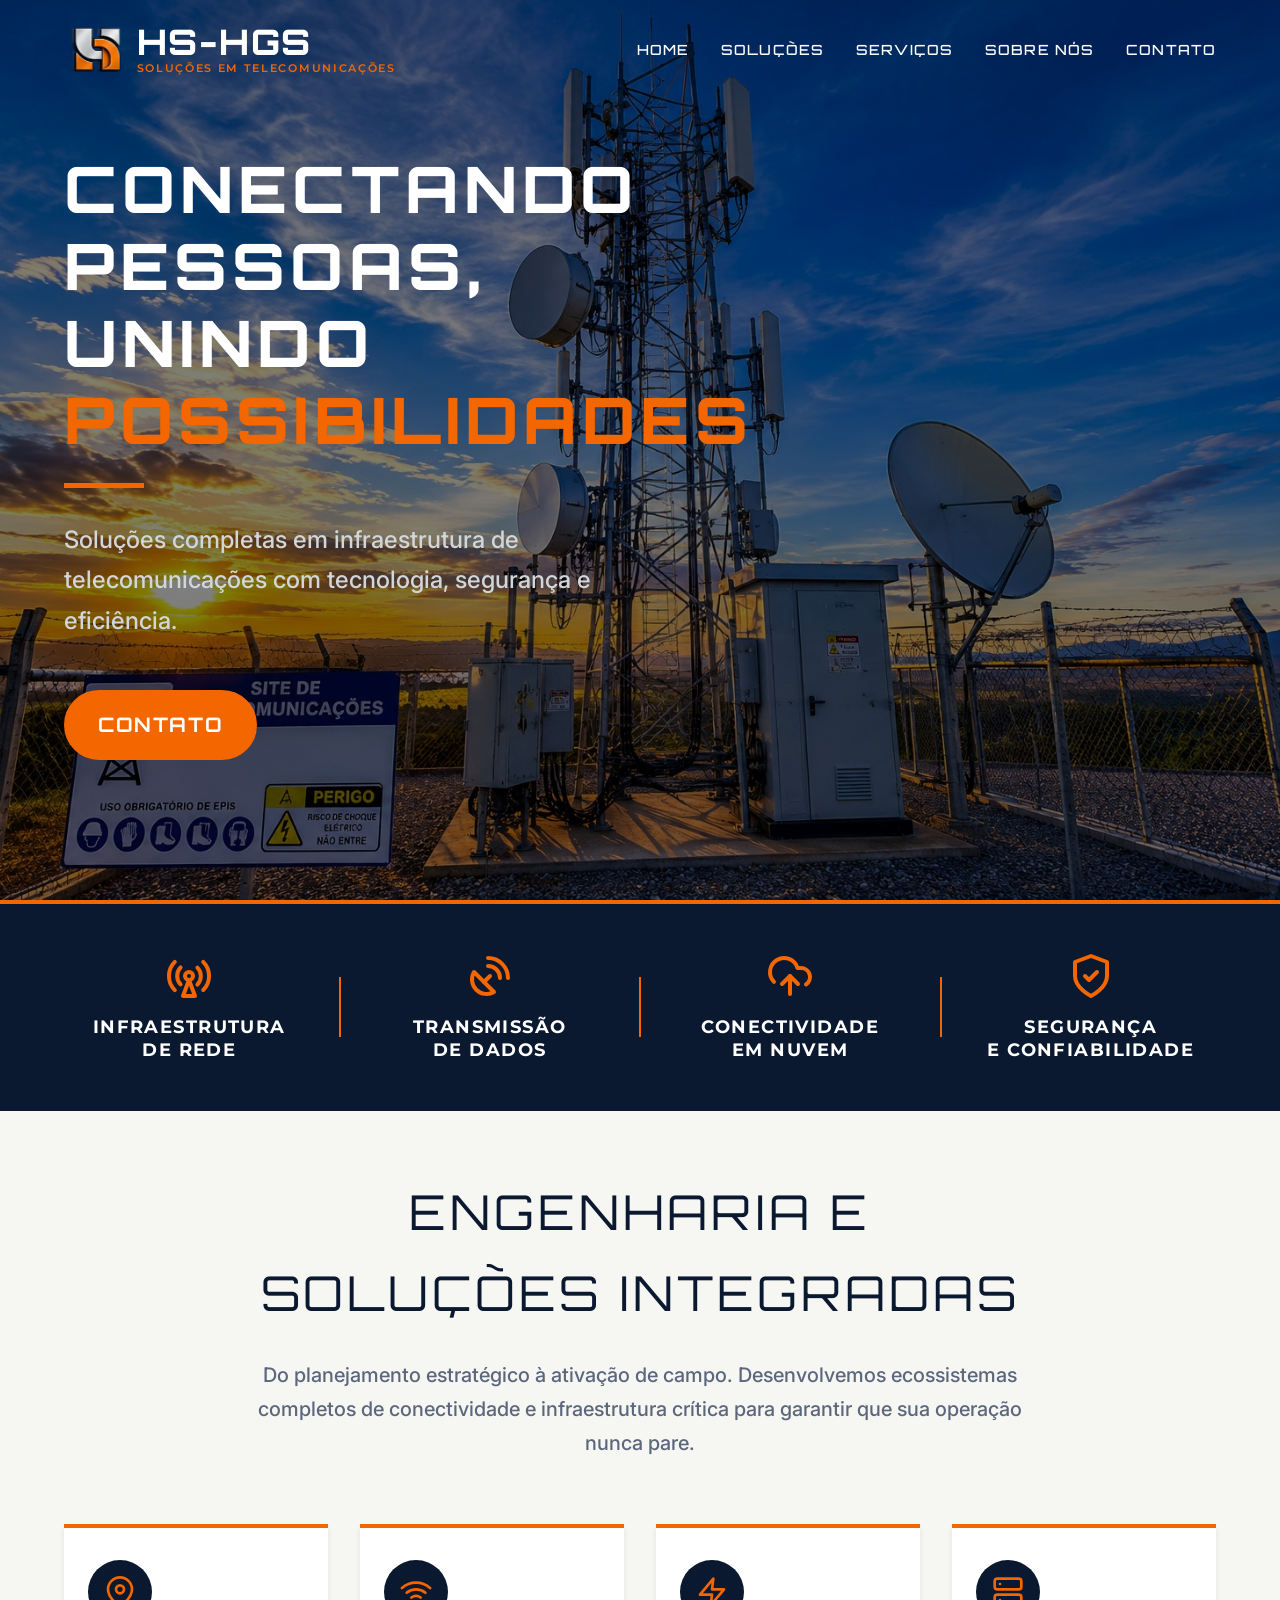
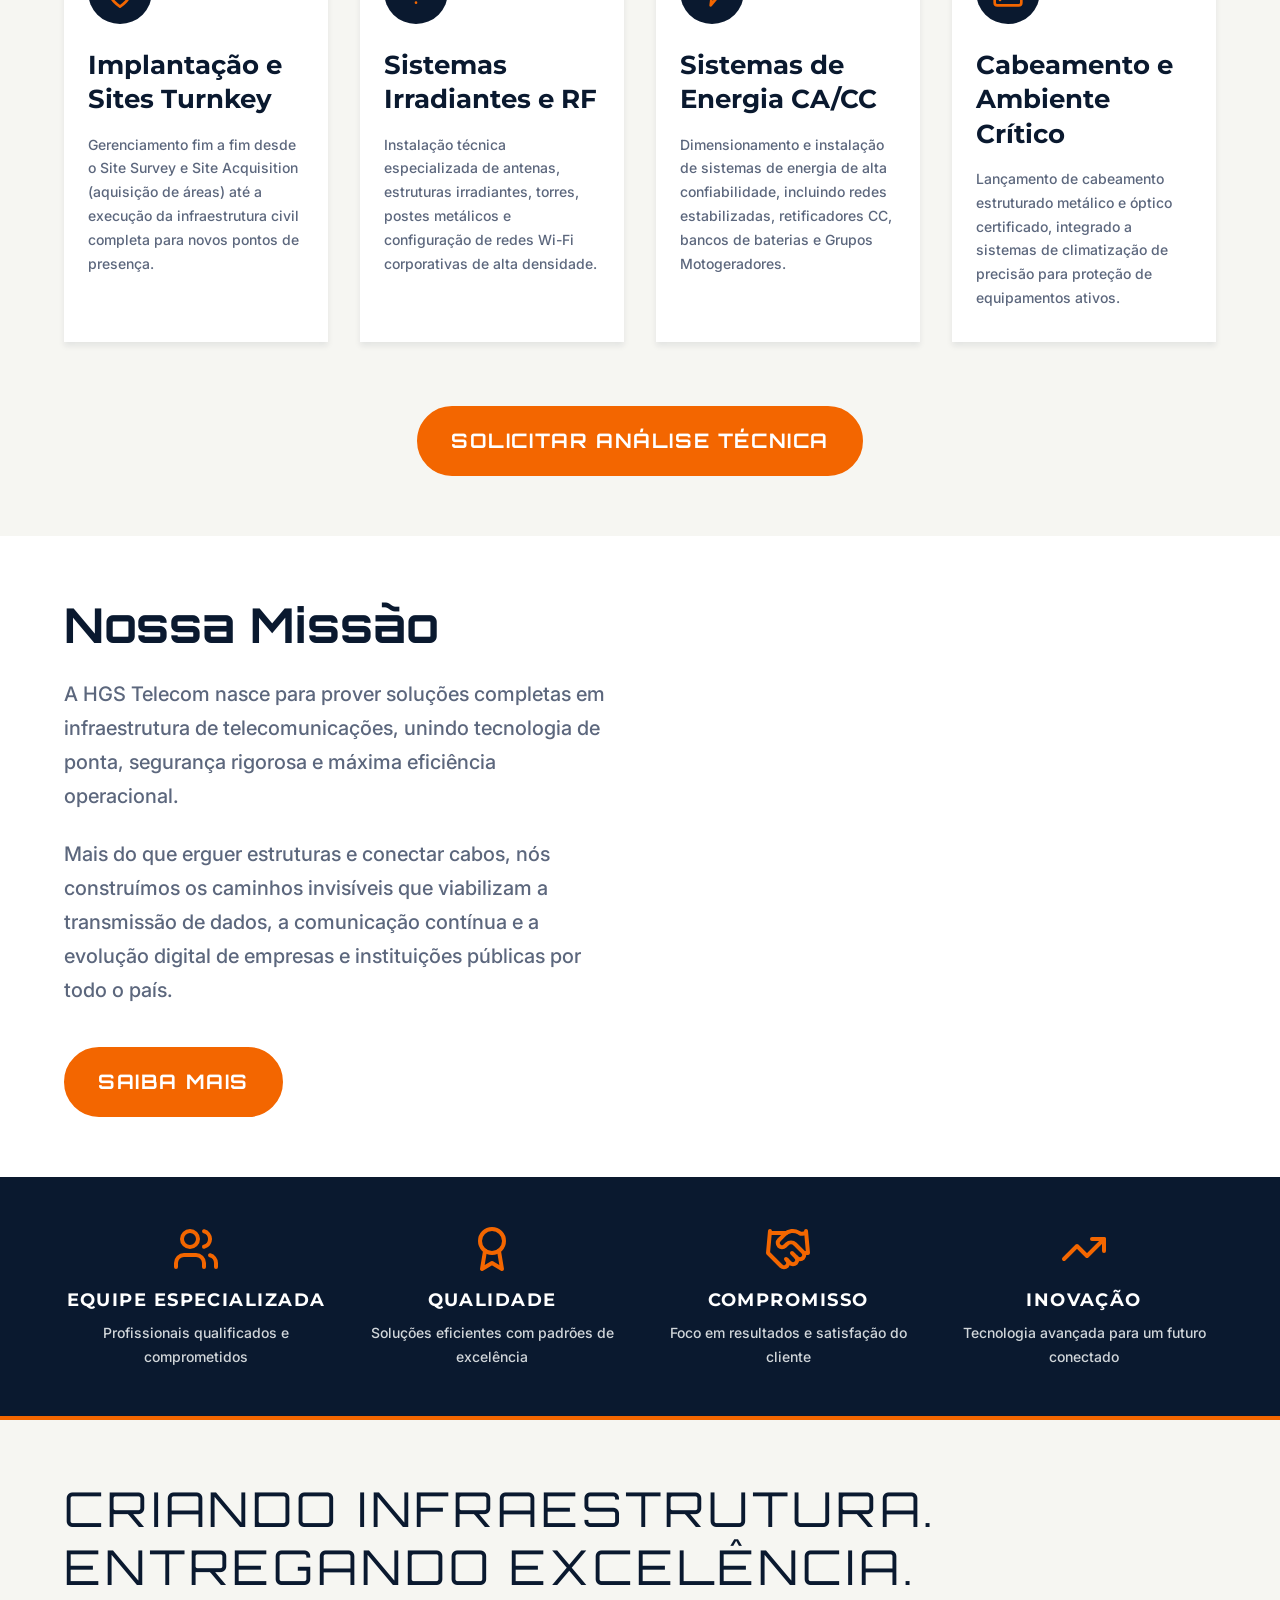
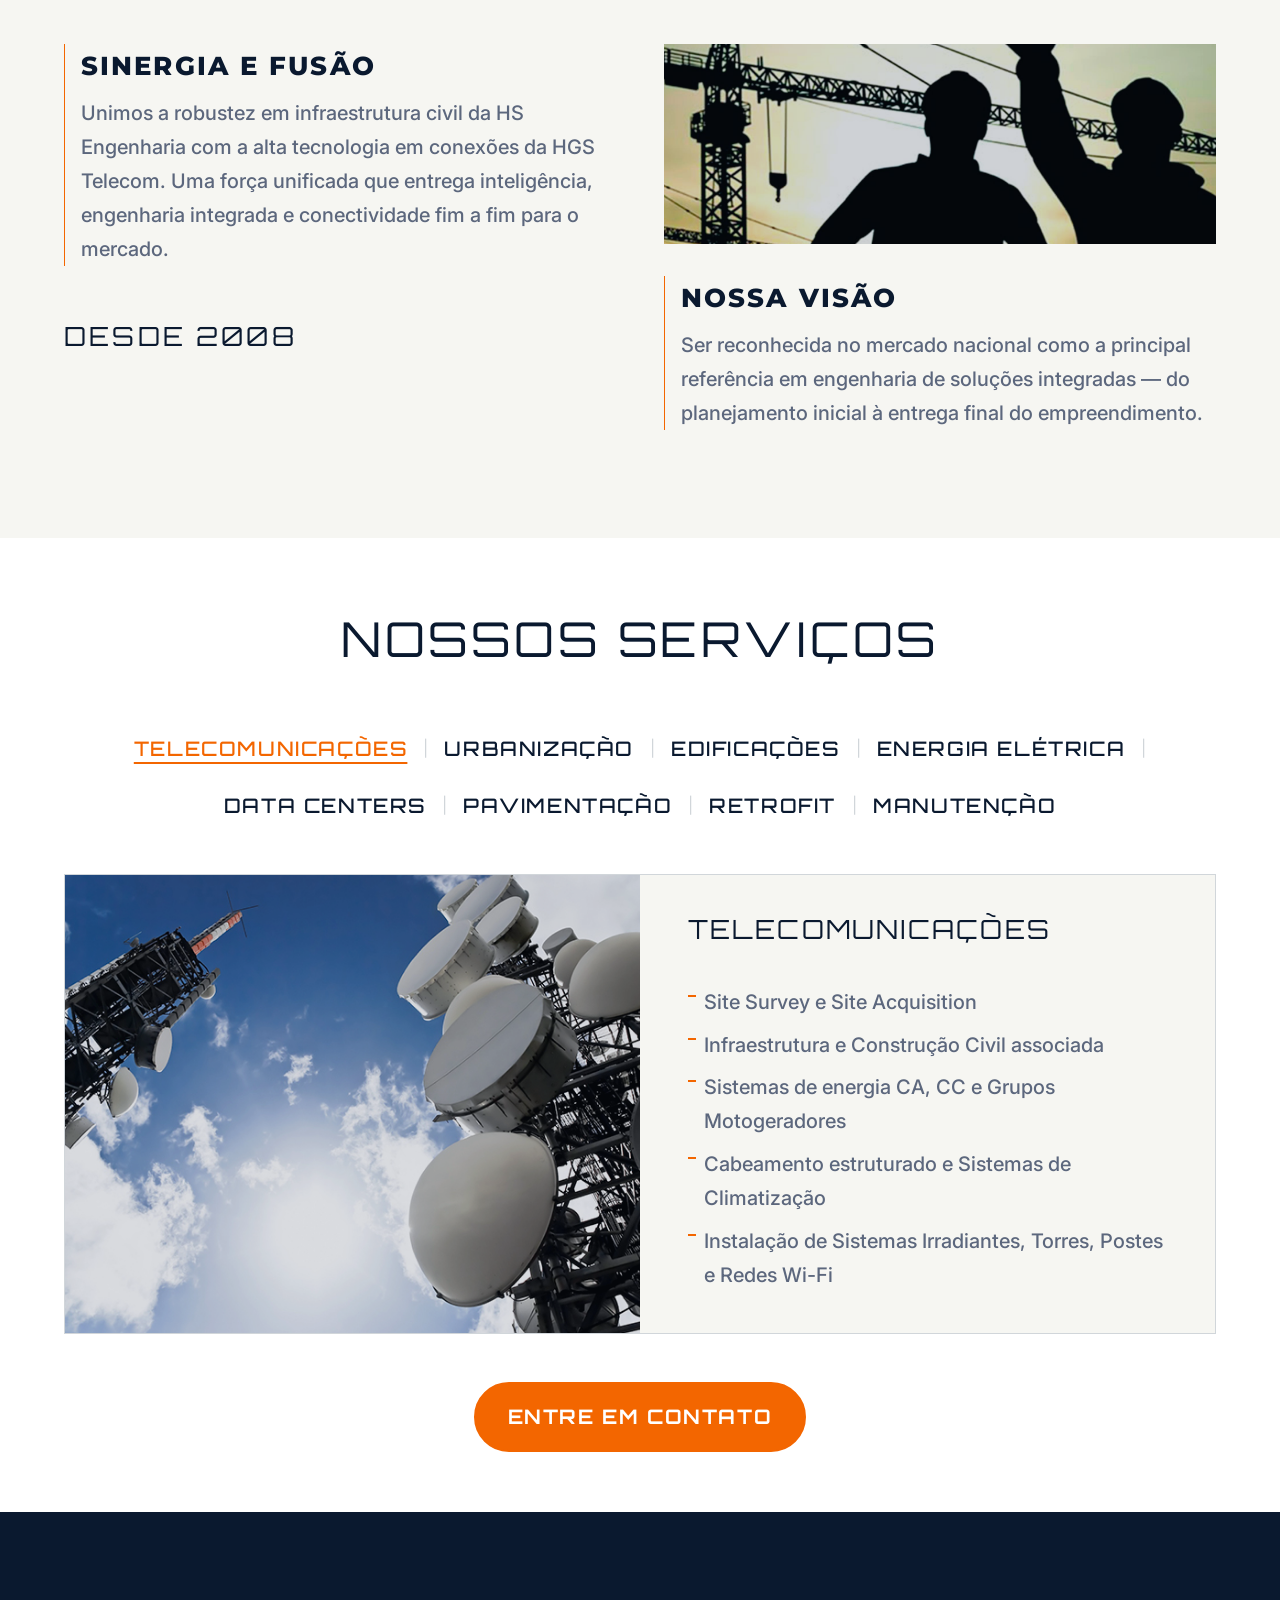
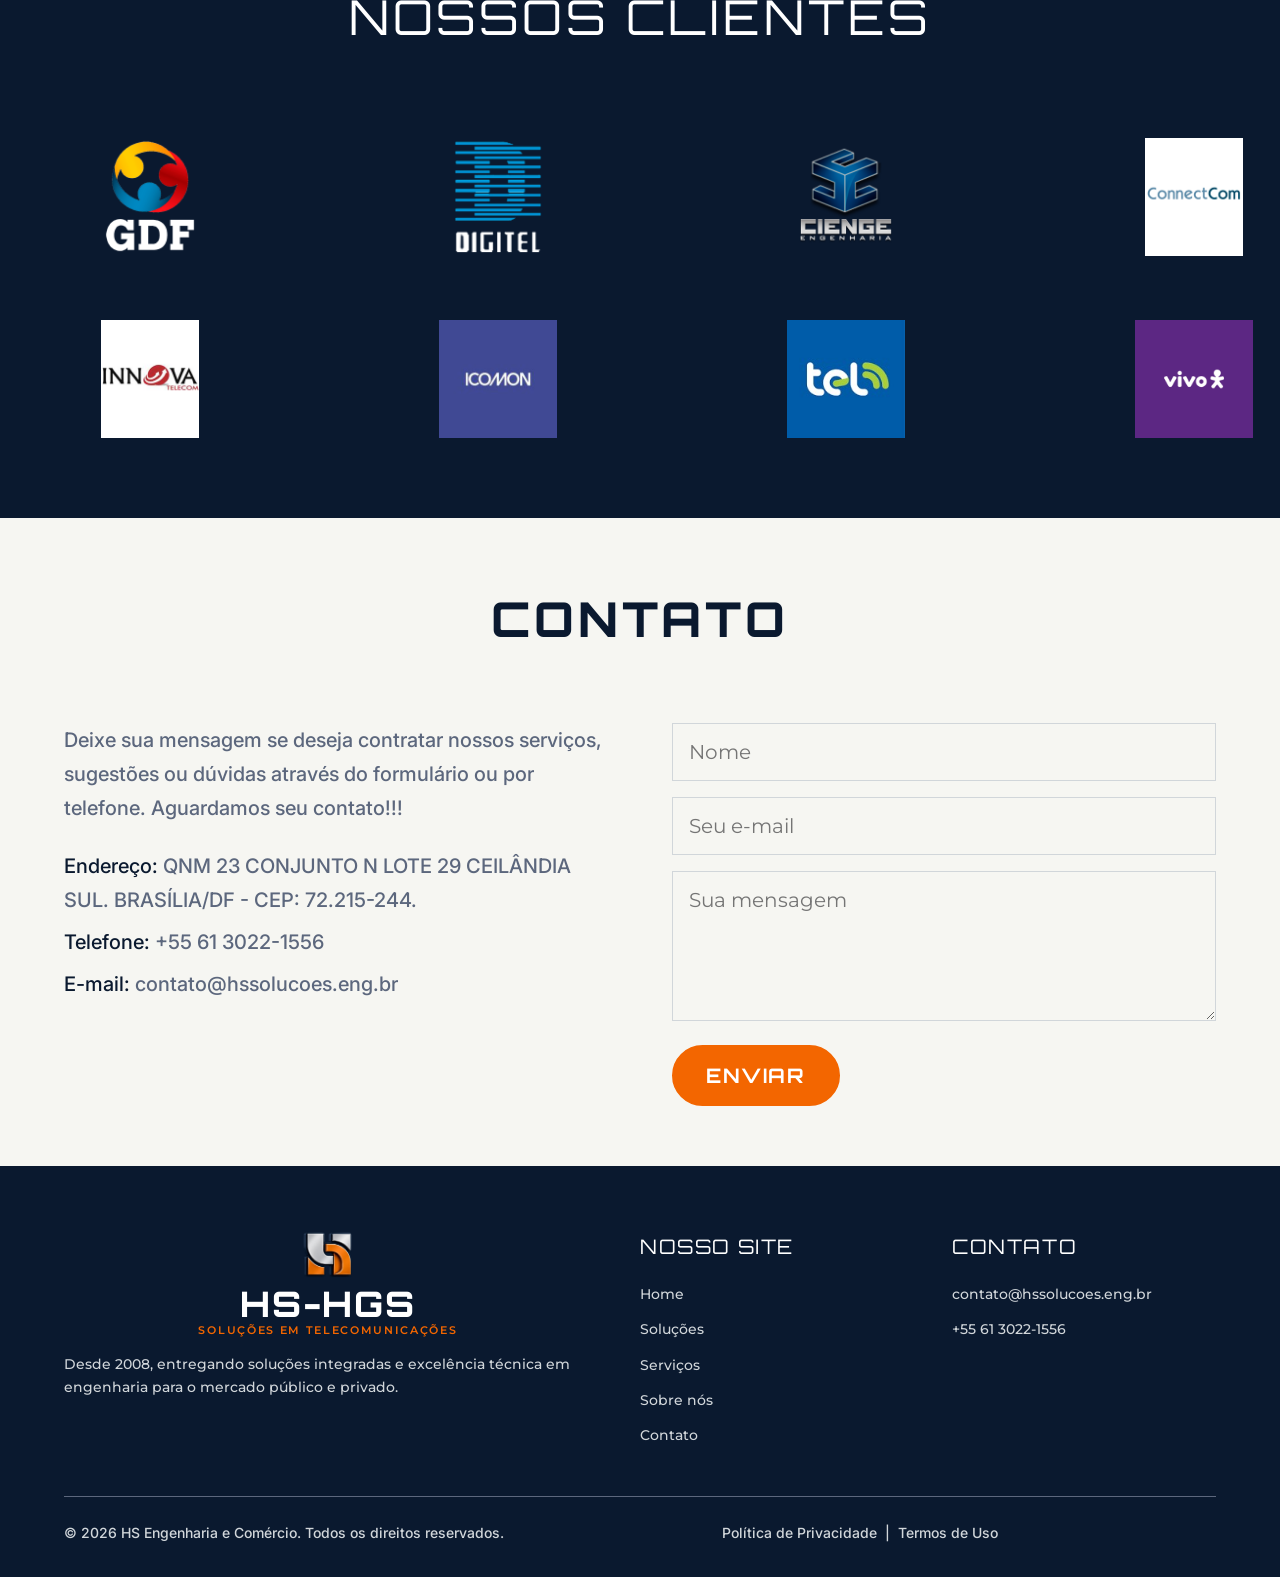
==== index.html @ e35e3016 "First commit" ====
<!DOCTYPE html>
<html lang="pt-BR">

<head>
    <meta charset="UTF-8">
    <meta name="viewport" content="width=device-width, initial-scale=1.0">
    <title>HS Engenharia & Comércio</title>
    <link rel="icon" href="src/assets/images/logo-HGS.png" type="image/png">

    <!-- Google Fonts: Montserrat -->
    <link rel="preconnect" href="https://fonts.googleapis.com">
    <link rel="preconnect" href="https://fonts.gstatic.com" crossorigin>
    <link
        href="https://fonts.googleapis.com/css2?family=Inter:wght@400;500;700&family=Montserrat:wght@300;400;500;700;800&family=Orbitron:wght@800&display=swap"
        rel="stylesheet">

    <!-- CSS Links -->
    <link rel="stylesheet" href="src/css/style.css">
    <link rel="stylesheet" href="src/css/mobile.css">
</head>

<body>

    <header id="main-header" class="header" aria-label="Global Navigation">
        <div class="container header__container">
            <a href="#home" class="header__brand-text" aria-label="Home Page">
                <img src="src/assets/images/logo-HGS.png" alt="HS-HGS Logo" class="header__logo-img">
                <div class="brand-text__container">
                    <span class="brand-text__title">HS-HGS</span>
                    <span class="brand-text__subtitle">Soluções em Telecomunicações</span>
                </div>
            </a>
            <nav class="header__nav" aria-label="Main Navigation Menu">
                <ul class="header__menu">
                    <li><a href="#home" class="header__link">Home</a></li>
                    <li><a href="#solutions" class="header__link">Soluções</a></li>
                    <li><a href="#services" class="header__link">Serviços</a></li>
                    <li><a href="#company" class="header__link">Sobre nós</a></li>
                    <li><a href="#contact" class="header__link">Contato</a></li>
                </ul>
            </nav>
        </div>
    </header>


    <section id="home" class="hero theme-dark" aria-labelledby="home-title-id">
        <!-- Main background image with overlay -->
        <div class="hero__image-container">
            <img src="src/assets/images/banner.jpeg" alt="Estrutura arquitetônica principal" class="hero__bg-image">
            <div class="hero__overlay"></div>
        </div>

        <!-- Content aligned to the bottom left -->
        <div class="container hero__content-container">
            <div class="hero__content js-reveal">
                <h1 id="home-title-id" class="hero__title">CONECTANDO PESSOAS,<br>UNINDO <span
                        class="highlight-orange">POSSIBILIDADES</span></h1>
                <hr class="hero__divider">
                <p class="hero__subtitle">Soluções completas em infraestrutura de telecomunicações com tecnologia,
                    segurança e eficiência.</p>
                <a href="#contact" class="btn btn--solid hero__cta">Contato</a>
            </div>
        </div>
    </section>

    <!-- Features Banner -->
    <section class="features-banner theme-dark">
        <div class="container features-banner__container js-reveal">
            <div class="features-banner__item">
                <div class="features-banner__icon">
                    <svg xmlns="http://www.w3.org/2000/svg" width="24" height="24" viewBox="0 0 24 24" fill="none"
                        stroke="currentColor" stroke-width="2" stroke-linecap="round" stroke-linejoin="round">
                        <path d="M4.9 19.1C1 15.2 1 8.8 4.9 4.9" />
                        <path d="M7.8 16.2c-2.3-2.3-2.3-6.1 0-8.5" />
                        <circle cx="12" cy="12" r="2" />
                        <path d="M16.2 7.8c2.3 2.3 2.3 6.1 0 8.5" />
                        <path d="M19.1 4.9C23 8.8 23 15.1 19.1 19" />
                        <path d="m12 14-3 8h6l-3-8Z" />
                    </svg>
                </div>
                <h3>INFRAESTRUTURA<br>DE REDE</h3>
            </div>

            <div class="features-banner__divider"></div>

            <div class="features-banner__item">
                <div class="features-banner__icon">
                    <svg xmlns="http://www.w3.org/2000/svg" width="24" height="24" viewBox="0 0 24 24" fill="none"
                        stroke="currentColor" stroke-width="2" stroke-linecap="round" stroke-linejoin="round">
                        <path d="M4 10a7.31 7.31 0 0 0 10 10Z" />
                        <path d="m9 15 3-3" />
                        <path d="M17 13a6 6 0 0 0-6-6" />
                        <path d="M21 13A10 10 0 0 0 11 3" />
                    </svg>
                </div>
                <h3>TRANSMISSÃO<br>DE DADOS</h3>
            </div>

            <div class="features-banner__divider"></div>

            <div class="features-banner__item">
                <div class="features-banner__icon">
                    <svg xmlns="http://www.w3.org/2000/svg" width="24" height="24" viewBox="0 0 24 24" fill="none"
                        stroke="currentColor" stroke-width="2" stroke-linecap="round" stroke-linejoin="round">
                        <path d="M4 14.899A7 7 0 1 1 15.71 8h1.79a4.5 4.5 0 0 1 2.5 8.242" />
                        <path d="M12 12v9" />
                        <path d="m16 16-4-4-4 4" />
                    </svg>
                </div>
                <h3>CONECTIVIDADE<br>EM NUVEM</h3>
            </div>

            <div class="features-banner__divider"></div>

            <div class="features-banner__item">
                <div class="features-banner__icon">
                    <svg xmlns="http://www.w3.org/2000/svg" width="24" height="24" viewBox="0 0 24 24" fill="none"
                        stroke="currentColor" stroke-width="2" stroke-linecap="round" stroke-linejoin="round">
                        <path d="M12 22s8-4 8-10V5l-8-3-8 3v7c0 6 8 10 8 10z" />
                        <path d="m9 12 2 2 4-4" />
                    </svg>
                </div>
                <h3>SEGURANÇA<br>E CONFIABILIDADE</h3>
            </div>
        </div>
    </section>

    <!-- Solutions Section -->
    <section id="solutions" class="solutions theme-light" aria-labelledby="solutions-main-title">
        <div class="container solutions__container">

            <!-- Section Header -->
            <header class="solutions__header js-reveal">
                <h2 id="solutions-main-title" class="solutions__main-title">Engenharia e Soluções Integradas</h2>
                <p class="solutions__lead">
                    Do planejamento estratégico à ativação de campo. Desenvolvemos ecossistemas completos de
                    conectividade e infraestrutura crítica para garantir que sua operação nunca pare.
                </p>
            </header>

            <!-- Solutions Grid -->
            <div class="solutions__grid js-reveal" style="--reveal-delay: 100ms;">

                <article class="solution-item" aria-labelledby="solution-turnkey">
                    <div class="solution-item__icon-wrapper" aria-hidden="true">
                        <!-- Map Pin Icon -->
                        <svg xmlns="http://www.w3.org/2000/svg" width="24" height="24" viewBox="0 0 24 24" fill="none"
                            stroke="currentColor" stroke-width="2" stroke-linecap="round" stroke-linejoin="round">
                            <path d="M21 10c0 7-9 13-9 13s-9-6-9-13a9 9 0 0 1 18 0z"></path>
                            <circle cx="12" cy="10" r="3"></circle>
                        </svg>
                    </div>
                    <h3 id="solution-turnkey" class="solution-item__title">Implantação e Sites Turnkey</h3>
                    <p class="solution-item__description">
                        Gerenciamento fim a fim desde o Site Survey e Site Acquisition (aquisição de áreas) até a
                        execução da infraestrutura civil completa para novos pontos de presença.
                    </p>
                </article>

                <article class="solution-item" aria-labelledby="solution-rf">
                    <div class="solution-item__icon-wrapper" aria-hidden="true">
                        <!-- Wifi Icon -->
                        <svg xmlns="http://www.w3.org/2000/svg" width="24" height="24" viewBox="0 0 24 24" fill="none"
                            stroke="currentColor" stroke-width="2" stroke-linecap="round" stroke-linejoin="round">
                            <path d="M5 12.55a11 11 0 0 1 14.08 0"></path>
                            <path d="M1.42 9a16 16 0 0 1 21.16 0"></path>
                            <path d="M8.53 16.11a6 6 0 0 1 6.95 0"></path>
                            <line x1="12" y1="20" x2="12.01" y2="20"></line>
                        </svg>
                    </div>
                    <h3 id="solution-rf" class="solution-item__title">Sistemas Irradiantes e RF</h3>
                    <p class="solution-item__description">
                        Instalação técnica especializada de antenas, estruturas irradiantes, torres, postes metálicos e
                        configuração de redes Wi-Fi corporativas de alta densidade.
                    </p>
                </article>

                <article class="solution-item" aria-labelledby="solution-energy">
                    <div class="solution-item__icon-wrapper" aria-hidden="true">
                        <!-- Zap/Energy Icon -->
                        <svg xmlns="http://www.w3.org/2000/svg" width="24" height="24" viewBox="0 0 24 24" fill="none"
                            stroke="currentColor" stroke-width="2" stroke-linecap="round" stroke-linejoin="round">
                            <polygon points="13 2 3 14 12 14 11 22 21 10 12 10 13 2"></polygon>
                        </svg>
                    </div>
                    <h3 id="solution-energy" class="solution-item__title">Sistemas de Energia CA/CC</h3>
                    <p class="solution-item__description">
                        Dimensionamento e instalação de sistemas de energia de alta confiabilidade, incluindo redes
                        estabilizadas, retificadores CC, bancos de baterias e Grupos Motogeradores.
                    </p>
                </article>

                <article class="solution-item" aria-labelledby="solution-structured">
                    <div class="solution-item__icon-wrapper" aria-hidden="true">
                        <!-- Server Icon -->
                        <svg xmlns="http://www.w3.org/2000/svg" width="24" height="24" viewBox="0 0 24 24" fill="none"
                            stroke="currentColor" stroke-width="2" stroke-linecap="round" stroke-linejoin="round">
                            <rect x="2" y="2" width="20" height="8" rx="2" ry="2"></rect>
                            <rect x="2" y="14" width="20" height="8" rx="2" ry="2"></rect>
                            <line x1="6" y1="6" x2="6.01" y2="6"></line>
                            <line x1="6" y1="18" x2="6.01" y2="18"></line>
                        </svg>
                    </div>
                    <h3 id="solution-structured" class="solution-item__title">Cabeamento e Ambiente Crítico</h3>
                    <p class="solution-item__description">
                        Lançamento de cabeamento estruturado metálico e óptico certificado, integrado a sistemas de
                        climatização de precisão para proteção de equipamentos ativos.
                    </p>
                </article>

            </div>

            <div class="solutions__actions js-reveal" style="--reveal-delay: 200ms;">
                <a href="#contact" class="btn btn--solid">Solicitar Análise Técnica</a>
            </div>

        </div>
    </section>

    <!-- Institutional Presentation -->
    <section id="presentation-telecom" class="presentation theme-light" aria-labelledby="presentation-title">
        <div class="container">

            <div class="presentation__layout-grid js-reveal">

                <!-- Content / Text Block -->
                <div class="presentation__content">
                    <h2 id="presentation-title" class="presentation__title">
                        Nossa Missão
                    </h2>

                    <p class="presentation__text">
                        A HGS Telecom nasce para prover soluções completas em infraestrutura de telecomunicações, unindo
                        tecnologia de ponta, segurança rigorosa e máxima eficiência operacional.
                    </p>

                    <p class="presentation__text">
                        Mais do que erguer estruturas e conectar cabos, nós construímos os caminhos invisíveis que
                        viabilizam a transmissão de dados, a comunicação contínua e a evolução digital de empresas e
                        instituições públicas por todo o país.
                    </p>

                    <div class="presentation__actions">
                        <a href="#contact" class="btn btn--solid">Saiba Mais</a>
                    </div>
                </div>

                <!-- Structural Image Block -->
                <div class="presentation__media-wrapper">
                    <video class="presentation__video" src="src/assets/videos/time-lapse-loop.mp4" autoplay loop muted playsinline></video>
                </div>

            </div>

        </div>
    </section>

    <!-- Company Values Banner -->
    <section class="values-banner theme-dark">
        <div class="container js-reveal">
            <div id="values" class="company__values">
                
                <!-- Specialized Team -->
                <div class="company-value-item">
                    <div class="company-value-item__icon-wrapper">
                        <svg xmlns="http://www.w3.org/2000/svg" width="32" height="32" viewBox="0 0 24 24" fill="none"
                            stroke="currentColor" stroke-width="2" stroke-linecap="round" stroke-linejoin="round">
                            <path d="M16 21v-2a4 4 0 0 0-4-4H6a4 4 0 0 0-4 4v2"></path>
                            <circle cx="9" cy="7" r="4"></circle>
                            <path d="M22 21v-2a4 4 0 0 0-3-3.87"></path>
                            <path d="M16 3.13a4 4 0 0 1 0 7.75"></path>
                        </svg>
                    </div>
                    <h3 class="company-value-item__title">EQUIPE ESPECIALIZADA</h3>
                    <p class="company-value-item__text">Profissionais qualificados e comprometidos</p>
                </div>

                <!-- Quality -->
                <div class="company-value-item">
                    <div class="company-value-item__icon-wrapper">
                        <svg xmlns="http://www.w3.org/2000/svg" width="32" height="32" viewBox="0 0 24 24" fill="none"
                            stroke="currentColor" stroke-width="2" stroke-linecap="round" stroke-linejoin="round">
                            <circle cx="12" cy="8" r="6"></circle>
                            <path d="M15.477 12.89 17 22l-5-3-5 3 1.523-9.11"></path>
                        </svg>
                    </div>
                    <h3 class="company-value-item__title">QUALIDADE</h3>
                    <p class="company-value-item__text">Soluções eficientes com padrões de excelência</p>
                </div>

                <!-- Commitment -->
                <div class="company-value-item">
                    <div class="company-value-item__icon-wrapper">
                        <svg xmlns="http://www.w3.org/2000/svg" width="32" height="32" viewBox="0 0 24 24" fill="none"
                            stroke="currentColor" stroke-width="2" stroke-linecap="round" stroke-linejoin="round">
                            <path d="m11 17 2 2a1 1 0 1 0 3-3"></path>
                            <path
                                d="m14 14 2.5 2.5a1 1 0 1 0 3-3l-3.88-3.88a3 3 0 0 0-4.24 0l-.88.88a1 1 0 1 1-3-3l2.81-2.81a5.79 5.79 0 0 1 7.06-.87l.47.28a2 2 0 0 0 1.42.25L21 4">
                            </path>
                            <path d="m21 3 1 11h-2"></path>
                            <path d="M3 3 2 14l6.5 6.5a1 1 0 1 0 3-3"></path>
                            <path d="M3 4h8"></path>
                        </svg>
                    </div>
                    <h3 class="company-value-item__title">COMPROMISSO</h3>
                    <p class="company-value-item__text">Foco em resultados e satisfação do cliente</p>
                </div>

                <!-- Innovation -->
                <div class="company-value-item">
                    <div class="company-value-item__icon-wrapper">
                        <svg xmlns="http://www.w3.org/2000/svg" width="32" height="32" viewBox="0 0 24 24" fill="none"
                            stroke="currentColor" stroke-width="2" stroke-linecap="round" stroke-linejoin="round">
                            <polyline points="22 7 13.5 15.5 8.5 10.5 2 17"></polyline>
                            <polyline points="16 7 22 7 22 13"></polyline>
                        </svg>
                    </div>
                    <h3 class="company-value-item__title">INOVAÇÃO</h3>
                    <p class="company-value-item__text">Tecnologia avançada para um futuro conectado</p>
                </div>

            </div>
        </div>
    </section>

    <!-- Section 2: Company -->
    <section id="company" class="company theme-light" aria-labelledby="company-title-id">
        <div class="container company__container">

            <!-- Impact Title -->
            <header class="company__header js-reveal">
                <h2 id="company-title-id" class="company__title">
                    Criando Infraestrutura.<br>
                    Entregando Excelência.
                </h2>
            </header>

            <!-- Editorial 2-Column Grid -->
            <div class="company__grid">

                <!-- Left Column -->
                <div class="company__col company__col--left js-reveal" style="--reveal-delay: 100ms;">
                    <div class="company__block company__block--bordered">
                        <h3 class="company__subtitle">Sinergia e Fusão</h3>
                        <p class="company__text">
                            Unimos a robustez em infraestrutura civil da HS Engenharia com a alta tecnologia em conexões
                            da HGS Telecom. Uma força unificada que entrega inteligência, engenharia integrada e
                            conectividade fim a fim para o mercado.
                        </p>
                    </div>

                    <div class="company__foundation">
                        <span class="company__foundation-text">Desde 2008</span>
                    </div>
                </div>

                <!-- Right Column -->
                <div class="company__col company__col--right js-reveal" style="--reveal-delay: 200ms;">
                    <div class="company__image-container">
                        <img src="src/assets/images/banner.jpg" alt="Equipe de engenharia em campo"
                            class="company__image">
                        <div class="company__overlay"></div>
                    </div>

                    <div class="company__block company__block--bordered">
                        <h3 class="company__subtitle">Nossa Visão</h3>
                        <p class="company__text">
                            Ser reconhecida no mercado nacional como a principal referência em engenharia de soluções
                            integradas — do planejamento inicial à entrega final do empreendimento.
                        </p>
                    </div>
                </div>

            </div>
        </div>
    </section>

    <!-- Section 5: Services -->
    <section id="services" class="services theme-light" aria-labelledby="services-main-title-id">
        <div class="container services__container">

            <header class="services__header js-reveal">
                <h2 id="services-main-title-id" class="services__main-title">Nossos Serviços</h2>
            </header>

            <!-- Services Navigation -->
            <nav class="services__nav js-reveal" aria-label="Services Navigation">
                <button type="button" class="services__nav-item is-active"
                    data-target="service-telecom">Telecomunicações</button>
                <span class="services__separator" aria-hidden="true">|</span>
                <button type="button" class="services__nav-item" data-target="service-urbanization">Urbanização</button>
                <span class="services__separator" aria-hidden="true">|</span>
                <button type="button" class="services__nav-item" data-target="service-buildings">Edificações</button>
                <span class="services__separator" aria-hidden="true">|</span>
                <button type="button" class="services__nav-item" data-target="service-energy">Energia Elétrica</button>
                <span class="services__separator" aria-hidden="true">|</span>
                <button type="button" class="services__nav-item" data-target="service-datacenter">Data Centers</button>
                <span class="services__separator" aria-hidden="true">|</span>
                <button type="button" class="services__nav-item"
                    data-target="service-paving">Pavimentação</button>
                <span class="services__separator" aria-hidden="true">|</span>
                <button type="button" class="services__nav-item" data-target="service-retrofit">Retrofit</button>
                <span class="services__separator" aria-hidden="true">|</span>
                <button type="button" class="services__nav-item" data-target="service-maintenance">Manutenção</button>
            </nav>

            <!-- Presentation Board -->
            <div class="services__presentation-wrapper js-reveal" style="--reveal-delay: 100ms;">

                <!-- Telecommunications -->
                <article id="service-telecom" class="service-presentation is-active">
                    <div class="service-presentation__image">
                        <img src="src/assets/images/telecomunicaçao.jpg" alt="Serviços de Telecomunicações">
                        <div class="service-presentation__overlay"></div>
                    </div>
                    <div class="service-presentation__content">
                        <h3 class="service-presentation__title">Tele<br class="mobile-br">comunicações</h3>
                        <ul class="service-card__list">
                            <li class="service-card__item">Site Survey e Site Acquisition</li>
                            <li class="service-card__item">Infraestrutura e Construção Civil associada</li>
                            <li class="service-card__item">Sistemas de energia CA, CC e Grupos Motogeradores</li>
                            <li class="service-card__item">Cabeamento estruturado e Sistemas de Climatização</li>
                            <li class="service-card__item">Instalação de Sistemas Irradiantes, Torres, Postes e Redes
                                Wi-Fi</li>
                        </ul>
                    </div>
                </article>

                <!-- Urbanization -->
                <article id="service-urbanization" class="service-presentation">
                    <div class="service-presentation__image">
                        <img src="src/assets/images/urbanizaçao.jpg" alt="Serviços de Urbanização">
                        <div class="service-presentation__overlay"></div>
                    </div>
                    <div class="service-presentation__content">
                        <h3 class="service-presentation__title">Urbanização</h3>
                        <ul class="service-card__list">
                            <li class="service-card__item">Construção de praças, calçadas e ciclovias</li>
                            <li class="service-card__item">Estacionamentos e cercamentos de áreas públicas e privadas
                            </li>
                            <li class="service-card__item">Quadras poliesportivas cobertas e descobertas</li>
                            <li class="service-card__item">Redes de iluminação pública urbana e rural</li>
                            <li class="service-card__item">Sistemas de drenagem de solo e vias de águas pluviais</li>
                        </ul>
                    </div>
                </article>

                <!-- Buildings -->
                <article id="service-buildings" class="service-presentation">
                    <div class="service-presentation__image">
                        <img src="src/assets/images/edificaçao.jpg" alt="Serviços de Edificações">
                        <div class="service-presentation__overlay"></div>
                    </div>
                    <div class="service-presentation__content">
                        <h3 class="service-presentation__title">Edificações</h3>
                        <ul class="service-card__list">
                            <li class="service-card__item">Execução de fundações, estruturas de concreto e alvenaria
                            </li>
                            <li class="service-card__item">Reforço estrutural e demarcação técnica de terrenos</li>
                            <li class="service-card__item">Instalações elétricas e hidráulicas prediais e industriais
                            </li>
                            <li class="service-card__item">Impermeabilização de fundações, coberturas e estruturas</li>
                            <li class="service-card__item">Revestimentos, acabamentos, pinturas e restauração de
                                fachadas</li>
                        </ul>
                    </div>
                </article>

                <!-- Electrical Energy -->
                <article id="service-energy" class="service-presentation">
                    <div class="service-presentation__image">
                        <img src="src/assets/images/energia.jpg" alt="Serviços de Energia Elétrica">
                        <div class="service-presentation__overlay"></div>
                    </div>
                    <div class="service-presentation__content">
                        <h3 class="service-presentation__title">Energia Elétrica</h3>
                        <ul class="service-card__list">
                            <li class="service-card__item">Construção e montagem de subestações de energia elétrica</li>
                            <li class="service-card__item">Implantação de linhas de transmissão de alta e média tensão
                            </li>
                            <li class="service-card__item">Construção de redes elétricas urbanas e rurais</li>
                            <li class="service-card__item">Projetos elétricos prediais, comerciais e industriais</li>
                            <li class="service-card__item">Infraestrutura para redes estabilizadas de energia</li>
                        </ul>
                    </div>
                </article>

                <!-- Data Centers -->
                <article id="service-datacenter" class="service-presentation">
                    <div class="service-presentation__image">
                        <img src="src/assets/images/data-center.jpg" alt="Serviços para Data Centers">
                        <div class="service-presentation__overlay"></div>
                    </div>
                    <div class="service-presentation__content">
                        <h3 class="service-presentation__title">Data Centers</h3>
                        <ul class="service-card__list">
                            <li class="service-card__item">Obras civis especializadas, portas corta-fogo e piso elevado
                            </li>
                            <li class="service-card__item">Cabeamento estruturado óptico e metálico de alta performance
                            </li>
                            <li class="service-card__item">Sistemas de climatização e refrigeração de precisão</li>
                            <li class="service-card__item">Sistemas integrados de energia ininterrupta e aterramento
                            </li>
                            <li class="service-card__item">Prevenção contra incêndio, controle de acesso e CFTV</li>
                        </ul>
                    </div>
                </article>

                <!-- Paving -->
                <article id="service-paving" class="service-presentation">
                    <div class="service-presentation__image">
                        <img src="src/assets/images/pavi.jpg" alt="Serviços de Pavimentação">
                        <div class="service-presentation__overlay"></div>
                    </div>
                    <div class="service-presentation__content">
                        <h3 class="service-presentation__title">Pavimentação</h3>
                        <ul class="service-card__list">
                            <li class="service-card__item">Pavimentação asfáltica e aplicação de asfalto</li>
                            <li class="service-card__item">Aplicação de lama asfáltica</li>
                            <li class="service-card__item">Micro revestimento asfáltico a frio</li>
                            <li class="service-card__item">Pavimentação intertravada com bloquetes</li>
                            <li class="service-card__item">Infraestrutura de vias e acessos</li>
                        </ul>
                    </div>
                </article>

                <!-- Retrofit -->
                <article id="service-retrofit" class="service-presentation">
                    <div class="service-presentation__image">
                        <img src="src/assets/images/retrofit.jpg" alt="Serviços de Retrofit">
                        <div class="service-presentation__overlay"></div>
                    </div>
                    <div class="service-presentation__content">
                        <h3 class="service-presentation__title">Retrofit</h3>
                        <ul class="service-card__list">
                            <li class="service-card__item">Revitalização, reforma e recuperação de fachadas e coberturas
                            </li>
                            <li class="service-card__item">Modernização arquitetônica e adequação às leis condominiais
                            </li>
                            <li class="service-card__item">Elaboração de projetos arquitetônicos 3D e planilhas
                                orçamentárias</li>
                            <li class="service-card__item">Implantação de paisagismo urbano e manutenção predial
                                integrada</li>
                            <li class="service-card__item">Execução de projetos de individualização de hidrômetros</li>
                        </ul>
                    </div>
                </article>

                <!-- Maintenance -->
                <article id="service-maintenance" class="service-presentation">
                    <div class="service-presentation__image">
                        <img src="src/assets/images/manutençao.jpg" alt="Serviços de Manutenção">
                        <div class="service-presentation__overlay"></div>
                    </div>
                    <div class="service-presentation__content">
                        <h3 class="service-presentation__title">Manutenção</h3>
                        <ul class="service-card__list">
                            <li class="service-card__item">Manutenção preventiva e corretiva em torres de transmissão
                            </li>
                            <li class="service-card__item">Serviços em sistemas de energia e radiofrequência (RF)</li>
                            <li class="service-card__item">Manutenção predial e prevenção de falhas em infraestruturas
                            </li>
                            <li class="service-card__item">Conservação e climatização de precisão para Data Centers</li>
                            <li class="service-card__item">Gerenciamento de operações e garantia de qualidade técnica
                            </li>
                        </ul>
                    </div>
                </article>

            </div>

            <!-- CTA -->
            <div class="services__cta-container js-reveal" style="--reveal-delay: 200ms;">
                <a href="#contact" class="btn btn--solid">Entre em Contato</a>
            </div>
        </div>
    </section>

    <!-- Section: Clients -->
    <section id="clients" class="clients theme-dark" aria-labelledby="clients-title-id">
        <div class="container clients__container">
            <header class="clients__header js-reveal">
                <h2 id="clients-title-id" class="clients__title">Nossos Clientes</h2>
            </header>
        </div>

        <div class="clients__gallery js-reveal" style="--reveal-delay: 200ms;">
            <!-- Top Carousel (Right to Left) -->
            <div class="carousel__track carousel__track--left">
                <div class="carousel__content">
                    <article class="client-card"><img src="src/assets/images/clients/cliente1.png" alt="Cliente 1" class="client-card__image"></article>
                    <article class="client-card"><img src="src/assets/images/clients/cliente2.png" alt="Cliente 2" class="client-card__image"></article>
                    <article class="client-card"><img src="src/assets/images/clients/cliente3.png" alt="Cliente 3" class="client-card__image"></article>
                    <article class="client-card"><img src="src/assets/images/clients/cliente4.png" alt="Cliente 4" class="client-card__image"></article>
                    <article class="client-card"><img src="src/assets/images/clients/cliente5.png" alt="Cliente 5" class="client-card__image"></article>
                    <article class="client-card"><img src="src/assets/images/clients/cliente6.png" alt="Cliente 6" class="client-card__image"></article>
                    <article class="client-card"><img src="src/assets/images/clients/cliente7.png" alt="Cliente 7" class="client-card__image"></article>
                    <!-- Duplicated for infinite loop -->
                    <article class="client-card"><img src="src/assets/images/clients/cliente1.png" alt="Cliente 1" class="client-card__image"></article>
                    <article class="client-card"><img src="src/assets/images/clients/cliente2.png" alt="Cliente 2" class="client-card__image"></article>
                    <article class="client-card"><img src="src/assets/images/clients/cliente3.png" alt="Cliente 3" class="client-card__image"></article>
                    <article class="client-card"><img src="src/assets/images/clients/cliente4.png" alt="Cliente 4" class="client-card__image"></article>
                    <article class="client-card"><img src="src/assets/images/clients/cliente5.png" alt="Cliente 5" class="client-card__image"></article>
                    <article class="client-card"><img src="src/assets/images/clients/cliente6.png" alt="Cliente 6" class="client-card__image"></article>
                    <article class="client-card"><img src="src/assets/images/clients/cliente7.png" alt="Cliente 7" class="client-card__image"></article>
                </div>
            </div>

            <!-- Bottom Carousel (Left to Right) -->
            <div class="carousel__track carousel__track--right">
                <div class="carousel__content">
                    <article class="client-card"><img src="src/assets/images/clients/cliente8.png" alt="Cliente 8" class="client-card__image"></article>
                    <article class="client-card"><img src="src/assets/images/clients/cliente9.jpeg" alt="Cliente 9" class="client-card__image"></article>
                    <article class="client-card"><img src="src/assets/images/clients/cliente10.jpeg" alt="Cliente 10" class="client-card__image"></article>
                    <article class="client-card"><img src="src/assets/images/clients/cliente11.jpeg" alt="Cliente 11" class="client-card__image"></article>
                    <article class="client-card"><img src="src/assets/images/clients/cliente12.jpg" alt="Cliente 12" class="client-card__image"></article>
                    <article class="client-card"><img src="src/assets/images/clients/cliente13.jpg" alt="Cliente 13" class="client-card__image"></article>
                    <article class="client-card"><img src="src/assets/images/clients/cliente14.jpg" alt="Cliente 14" class="client-card__image"></article>
                    <!-- Duplicated for infinite loop -->
                    <article class="client-card"><img src="src/assets/images/clients/cliente8.png" alt="Cliente 8" class="client-card__image"></article>
                    <article class="client-card"><img src="src/assets/images/clients/cliente9.jpeg" alt="Cliente 9" class="client-card__image"></article>
                    <article class="client-card"><img src="src/assets/images/clients/cliente10.jpeg" alt="Cliente 10" class="client-card__image"></article>
                    <article class="client-card"><img src="src/assets/images/clients/cliente11.jpeg" alt="Cliente 11" class="client-card__image"></article>
                    <article class="client-card"><img src="src/assets/images/clients/cliente12.jpg" alt="Cliente 12" class="client-card__image"></article>
                    <article class="client-card"><img src="src/assets/images/clients/cliente13.jpg" alt="Cliente 13" class="client-card__image"></article>
                    <article class="client-card"><img src="src/assets/images/clients/cliente14.jpg" alt="Cliente 14" class="client-card__image"></article>
                </div>
            </div>
        </div>
    </section>

    <!-- Section 7: Contact -->
    <section id="contact" class="contact-section theme-light" aria-labelledby="contact-title">
        <div class="container contact__container js-reveal">

            <header class="contact__header">
                <h2 id="contact-title" class="contact__title">Contato</h2>
            </header>

            <div class="contact__grid">
                <!-- Left Column: Info -->
                <div class="contact__info">
                    <p class="contact__description">
                        Deixe sua mensagem se deseja contratar nossos serviços, sugestões ou dúvidas através do
                        formulário ou por telefone. Aguardamos seu contato!!!
                    </p>

                    <address class="contact__address">
                        <ul class="contact__details-list">
                            <li><strong>Endereço:</strong> QNM 23 CONJUNTO N LOTE 29 CEILÂNDIA SUL. BRASÍLIA/DF - CEP:
                                72.215-244.</li>
                            <li><strong>Telefone:</strong> +55 61 3022-1556</li>
                            <li><strong>E-mail:</strong> contato@hssolucoes.eng.br</li>
                        </ul>
                    </address>

                    <div class="contact__social">
                        <!-- SVG Icons (LinkedIn, Instagram, etc) in monochrome format -->
                    </div>
                </div>

                <!-- Right Column: Form -->
                <div class="contact__form-wrapper">
                    <form class="form" id="contact-form" novalidate>
                        <div class="form__group">
                            <label for="name" class="form__label sr-only">Nome</label>
                            <input type="text" id="name" name="name" class="form__input" placeholder="Nome" required>
                        </div>
                        <div class="form__group">
                            <label for="email" class="form__label sr-only">Seu e-mail</label>
                            <input type="email" id="email" name="email" class="form__input" placeholder="Seu e-mail"
                                required>
                        </div>
                        <div class="form__group">
                            <label for="message" class="form__label sr-only">Sua mensagem</label>
                            <textarea id="message" name="message" class="form__textarea" placeholder="Sua mensagem"
                                required></textarea>
                        </div>
                        <button type="submit" class="btn btn--solid form__submit">Enviar</button>
                    </form>
                </div>
            </div>

        </div>
    </section>

    <!-- Footer -->
    <footer class="footer theme-dark" aria-label="Website Footer">
        <div class="container footer__container js-reveal">

            <!-- Footer Main Grid -->
            <div class="footer__grid">
                <!-- Column 1: Institutional -->
                <div class="footer__col footer__col--brand">
                    <a href="#home" class="footer__brand-text" aria-label="Home Page">
                        <img src="src/assets/images/logo-HGS.png" alt="HS-HGS Logo" class="footer__logo-img">
                        <div class="footer-brand-text__container">
                            <span class="brand-text__title">HS-HGS</span>
                            <span class="brand-text__subtitle">Soluções em Telecomunicações</span>
                        </div>
                    </a>
                    <p class="footer__text">
                        Desde 2008, entregando soluções integradas e excelência técnica em engenharia para o mercado
                        público e privado.
                    </p>
                </div>

                <!-- Column 2: Navigation -->
                <nav class="footer__col footer__col--nav" aria-label="Footer Navigation">
                    <h3 class="footer__subtitle">Nosso Site</h3>
                    <ul class="footer__links">
                        <li><a href="#home">Home</a></li>
                        <li><a href="#solutions">Soluções</a></li>
                        <li><a href="#services">Serviços</a></li>
                        <li><a href="#company">Sobre nós</a></li>
                        <li><a href="#contact">Contato</a></li>
                    </ul>
                </nav>

                <!-- Column 3: Quick Contact -->
                <div class="footer__col footer__col--contact">
                    <h3 class="footer__subtitle">Contato</h3>
                    <ul class="footer__links">
                        <li><a href="mailto:contato@hssolucoes.eng.br">contato@hssolucoes.eng.br</a></li>
                        <li><a href="tel:+556130221556">+55 61 3022-1556</a></li>
                    </ul>
                </div>
            </div>

            <!-- Legal Bar -->
            <div class="footer__legal">
                <p class="footer__copyright">© 2026 HS Engenharia e Comércio. Todos os direitos reservados.</p>
                <div class="footer__policy-links">
                    <a href="politica-privacidade.html">Política de Privacidade</a>
                    <span class="separator">|</span>
                    <a href="termos-uso.html">Termos de Uso</a>
                </div>
                <div class="footer__signature">
                    <!-- Minimalist agency logo -->
                </div>
            </div>

        </div>
    </footer>

    <!-- JS Link -->
    <script src="src/js/main.js"></script>
</body>

</html>
---- src/css/style.css ----
:root {
  /* Colors - Background & Canvas */
  --color-bg-main: #F6F6F2;
  --color-bg-dark: #0A192F;
  /* NOVO: Azul Marinho Profundo (Navy) da marca */

  /* Colors - Text & Contrast */
  --color-text-primary: #0A192F;
  /* NOVO: Textos principais e títulos assumem o Navy corporativo */
  --color-text-muted: #5C677D;
  /* NOVO: Cinza médio com leve subtom frio para harmonizar com o azul */
  --color-white: #FFFFFF;
  --color-black: #000000;

  /* Colors - Structural & Borders */
  --color-border-light: #D1D6DA;
  /* NOVO: Prata/Cinza Metálico para bordas e divisórias */
  --color-border-dark: #1B2B44;
  /* NOVO: Azul marinho intermediário para linhas em fundos escuros */

  /* Colors - Brand Accent & Interaction */
  --color-brand-accent: #F36600;
  /* NOVO: Laranja Vibrante/Âmbar para CTAs e pontos focais */
  --color-brand-accent-hover: #CC5500;
  /* NOVO: Laranja escurecido para interações de clique */

  /* Typography - Families */
  --font-primary: 'Orbitron', sans-serif;
  --font-secondary: 'Montserrat', sans-serif;
  --font-terciary: 'Inter', sans-serif;

  /* Typography - Weights */
  --weight-light: 300;
  --weight-regular: 400;
  --weight-medium: 500;
  --weight-bold: 700;
  --weight-black: 800;

  /* Typography - Scale (Fluid Typography) */
  --font-size-hero-title: clamp(35px, 5vw, 70px);
  --font-size-section-title: clamp(1.90rem, 4vw, 3rem);
  --font-size-card-title: 1.65rem;
  --font-size-hero-sub: 1.125rem;
  --font-size-body: 1.25rem;
  --font-size-body-big: 1.5rem;
  --font-size-small: 0.875rem;

  /* Typography - Letter Spacing */
  --letter-spacing-tight: normal;
  --letter-spacing-wide: 0.08em;
  --letter-spacing-wider: 0.12em;

  /* Typography - Line Height */
  --line-height-heading: 1.2;
  --line-height-body: 1.7;

  /* Spacing & Layout */
  --spacing-4: 0.25rem;
  --spacing-8: 0.5rem;
  --spacing-16: 1rem;
  --spacing-24: 1.5rem;
  --spacing-32: 2rem;
  --spacing-48: 3rem;
  --spacing-64: 4rem;
  --section-padding-desktop: 160px 0;
  --section-padding-mobile: 80px 0;
  --container-max-width: 1200px;
  --grid-gap-desktop: 48px;

  /* Shadows - Minimalist Architectural */
  --shadow-sm: 0 1px 2px rgba(10, 25, 47, 0.05);
  /* Sombra ajustada para o tom Navy */
  --shadow-md: 0 4px 6px rgba(10, 25, 47, 0.08);
  /* Sombra ajustada para o tom Navy */
  --shadow-lg: 0 10px 15px rgba(10, 25, 47, 0.1);
  /* Sombra ajustada para o tom Navy */

  /* Borders & Radius */
  --border-width-thin: 1px;
  --border-width-thick: 2px;
  /* NOVO: Para botões com bordas mais marcantes */
  --border-radius-rigid: 0px;
  /* Mantemos para tabelas e grids internos */
  --border-radius-pill: 500px;
  /* NOVO: Para os botões totalmente arredondados */

  /* Motion & Transitions */
  --duration-fast: 150ms;
  --duration-normal: 300ms;
  --duration-slow: 500ms;
  --ease-smooth: cubic-bezier(0.25, 0.8, 0.25, 1);
  --transition-default: all var(--duration-normal) var(--ease-smooth);
}

/* --- THEMES --- */
.theme-light {
  background-color: var(--color-bg-main);
  color: var(--theme-text, var(--color-text-primary));
  --theme-text: var(--color-text-primary);
  --theme-text-muted: var(--color-text-muted);
  --theme-border: var(--color-border-light);
  --theme-bg: var(--color-bg-main);
  --theme-invert-img: none;
}

.theme-dark {
  background-color: var(--color-bg-dark);
  color: var(--color-white);
  --theme-text: var(--color-white);
  --theme-text-muted: var(--color-border-light);
  --theme-border: var(--color-border-dark);
  --theme-bg: var(--color-bg-dark);
  --theme-invert-img: brightness(0) invert(1);
}

/* --- RESET & BASE --- */
*,
*::before,
*::after {
  box-sizing: border-box;
  margin: 0;
  padding: 0;
}

html {
  font-weight: var(--weight-medium);

  font-family: var(--font-terciary);
  color: var(--theme-text, var(--color-text-primary));
  scroll-behavior: smooth;
  line-height: var(--line-height-body);
}

body {
  background-color: var(--color-bg-main);
  overflow-x: hidden;
}

a {
  text-decoration: none;
  color: inherit;
}

ul {
  list-style: none;
}

/* --- LAYOUT UTILS --- */
.container {
  max-width: var(--container-max-width);
  margin: 0 auto;
  padding: 0 var(--spacing-24);
  width: 100%;
}

/* --- FOCUS STATES --- */
:focus-visible {
  outline: 2px solid var(--color-brand-accent);
  outline-offset: 4px;
}

/* --- BUTTONS --- */
.btn {
  display: inline-flex;
  align-items: center;
  justify-content: center;
  padding: var(--spacing-16) var(--spacing-32);
  font-family: var(--font-primary);
  font-weight: var(--weight-bold);
  font-size: var(--font-size-body);
  text-transform: uppercase;
  letter-spacing: var(--letter-spacing-wide);
  cursor: pointer;
  border-radius: var(--border-radius-pill);
  transition: var(--transition-default);
}

.btn--solid {
  background-color: var(--color-brand-accent);
  color: var(--color-white);
  border: var(--border-width-thick) solid var(--color-brand-accent);
}

.btn--solid:hover {
  filter: brightness(1.15);
  border-color: var(--color-text-primary);
}

.btn--outline {
  background-color: var(--color-white);
  color: var(--color-text-primary);
  border: var(--border-width-thick) solid var(--color-white);
}

.btn--outline:hover {
  filter: brightness(1.15);
  border-color: var(--color-brand-accent);
}

.btn--outline-brand {
  background-color: transparent;
  color: var(--color-brand-accent);
  border: var(--border-width-thick) solid var(--color-brand-accent);
}

.btn--outline-brand:hover {
  background-color: var(--color-brand-accent);
  color: var(--color-white);
  border-color: var(--color-brand-accent);
}

/* --- HEADER --- */
.header {
  position: fixed;
  top: 0;
  left: 0;
  width: 100%;
  z-index: 100;
  padding: var(--spacing-24) 0;
  transition: var(--transition-default);
  /* background-color: transparent; */
  color: var(--color-white);
}

.header__container {
  display: flex;
  justify-content: space-between;
  align-items: center;
}

.header__brand-text {
  display: flex;
  align-items: center;
  gap: var(--spacing-8);
  text-decoration: none;
  transition: opacity var(--duration-normal);
}

.header__logo-img {
  height: 48px;
  width: auto;
  display: block;
}

.brand-text__container {
  display: flex;
  flex-direction: column;
  justify-content: center;
}

.header__brand-text:hover {
  opacity: 0.85;
}

.brand-text__title {
  font-family: var(--font-primary);
  font-weight: 800;
  font-size: 2.2rem;
  line-height: 1;
  color: var(--color-white);
  letter-spacing: 0.05em;
  margin-bottom: 4px;
}

.brand-text__subtitle {
  font-family: var(--font-secondary);
  font-weight: 600;
  font-size: 0.7rem;
  color: var(--color-brand-accent);
  text-transform: uppercase;
  letter-spacing: 0.15em;
  line-height: 1;
}

.header--scrolled .brand-text__title {
  color: var(--color-text-primary);
}

.header__menu {
  display: flex;
  gap: var(--spacing-32);
}

.header__link {
  font-family: var(--font-primary);
  font-weight: var(--weight-medium);
  letter-spacing: var(--letter-spacing-wide);
  text-transform: uppercase;
  font-size: var(--font-size-small);
  transition: var(--transition-default);
}

.header__link:hover {
  color: var(--color-brand-accent);
}

/* Header Scrolled State */
.header--scrolled {
  background-color: var(--color-bg-main);
  color: var(--theme-text, var(--color-text-primary));
  padding: var(--spacing-16) 0;
  box-shadow: var(--shadow-md);
}

.header--scrolled .btn--outline {
  background-color: var(--color-brand-accent);
  border-color: var(--color-brand-accent);
  color: var(--color-white);
}

.header--scrolled .btn--outline:hover {
  filter: brightness(1.15);
  border-color: var(--color-text-primary);
}

/* --- HERO SECTION --- */
.hero {
  position: relative;
  min-height: 100vh;
  display: flex;
  align-items: flex-end;
  padding-bottom: 140px;
}

.hero__image-container {
  position: absolute;
  top: 0;
  left: 0;
  width: 100%;
  height: 100%;
  z-index: 1;
  overflow: hidden;
}

.hero__bg-image {
  width: 100%;
  height: 100%;
  object-fit: cover;
  object-position: center;
}

.hero__overlay {
  position: absolute;
  top: 0;
  left: 0;
  width: 100%;
  height: 100%;
  background-color: var(--color-black);
  opacity: 0.5;
}

.hero__content-container {
  position: relative;
  z-index: 3;
}

/* --- FEATURES BANNER --- */
.features-banner {
  background-color: var(--color-bg-dark);
  padding: var(--spacing-48) 0;
  border-top: 4px solid var(--color-brand-accent);
}

.features-banner__container {
  display: flex;
  justify-content: space-between;
  align-items: center;
  gap: var(--spacing-24);
}

.features-banner__item {
  display: flex;
  flex-direction: column;
  align-items: center;
  text-align: center;
  flex: 1;
}

.features-banner__icon {
  display: flex;
  align-items: center;
  justify-content: center;
  margin-bottom: var(--spacing-16);
}

.features-banner__icon svg {
  width: 48px;
  height: 48px;
  color: var(--color-brand-accent);
}

.features-banner__item h3 {
  font-family: var(--font-secondary);
  font-size: 1.125rem;
  font-weight: var(--weight-bold);
  color: var(--color-white);
  line-height: 1.3;
  text-transform: uppercase;
  letter-spacing: var(--letter-spacing-wide);
}

.features-banner__divider {
  width: 2px;
  height: 60px;
  background-color: var(--color-brand-accent);
}



/* --- VALUES BANNER --- */
.values-banner {
  background-color: var(--color-bg-dark);
  padding: var(--spacing-48) 0;
  border-bottom: 4px solid var(--color-brand-accent);
}

.values-banner .company__values {
  padding-top: 0;
}

.values-banner .company-value-item__icon-wrapper {
  background-color: transparent;
  width: auto;
  height: auto;
  margin-bottom: var(--spacing-16);
}

.values-banner .company-value-item__icon-wrapper svg {
  width: 48px;
  height: 48px;
  color: var(--color-brand-accent);
}

/* --- INSTITUTIONAL PRESENTATION --- */
.presentation {
  padding: 60px 0;
  background-color: var(--color-white);
}

.presentation__layout-grid {
  display: grid;
  grid-template-columns: 1fr 1fr;
  gap: var(--spacing-64);
  align-items: center;
}

.presentation__content {
  display: flex;
  flex-direction: column;
  gap: var(--spacing-24);
}

.presentation__title {
  font-family: var(--font-primary);
  font-size: clamp(2rem, 4vw, 3rem);
  font-weight: var(--weight-bold);
  color: var(--color-text-primary);
  line-height: var(--line-height-heading);
}

.presentation__text {
  font-weight: var(--weight-medium);

  font-family: var(--font-terciary);
  font-size: var(--font-size-body);
  color: var(--color-text-muted);
  line-height: var(--line-height-body);
}

.presentation__actions {
  margin-top: var(--spacing-16);
}

.presentation__media-wrapper {
  position: relative;
  border-radius: var(--border-radius-rigid);
  overflow: hidden;
  height: 350px;
}

.presentation__video {
  width: 100%;
  height: 100%;
  display: block;
  object-fit: cover;
}



/* --- SOLUTIONS SECTION --- */
.solutions {
  padding: 60px 0;
  background-color: var(--color-bg-main);
}

.solutions__header {
  text-align: center;
  margin-bottom: var(--spacing-64);
  max-width: 800px;
  margin-left: auto;
  margin-right: auto;
}

.solutions__main-title {
  font-family: var(--font-primary);
  font-size: var(--font-size-section-title);
  font-weight: var(--weight-light);
  color: var(--theme-text, var(--color-text-primary));
  text-transform: uppercase;
  margin-bottom: var(--spacing-24);
  letter-spacing: var(--letter-spacing-wide);
}

.solutions__lead {
  font-weight: var(--weight-medium);

  font-family: var(--font-terciary);
  font-size: var(--font-size-body);
  color: var(--theme-text-muted, var(--color-text-muted));
  line-height: var(--line-height-body);
}

.solutions__grid {
  display: grid;
  grid-template-columns: repeat(4, 1fr);
  gap: var(--spacing-32);
  margin-bottom: var(--spacing-64);
}

.solution-item {
  display: flex;
  flex-direction: column;
  background-color: var(--color-white);
  padding: var(--spacing-32) var(--spacing-24);
  border-radius: var(--border-radius-rigid);
  border-top: 4px solid var(--color-brand-accent);
  box-shadow: var(--shadow-md);
  transition: var(--transition-default);
  height: 100%;
}

.solution-item:hover {
  transform: translateY(-5px);
  box-shadow: var(--shadow-lg);
}

.solution-item__icon-wrapper {
  width: 64px;
  height: 64px;
  background-color: var(--color-bg-dark);
  border-radius: 50%;
  display: flex;
  align-items: center;
  justify-content: center;
  margin-bottom: var(--spacing-24);
}

.solution-item__icon-wrapper svg {
  width: 32px;
  height: 32px;
  color: var(--color-brand-accent);
}

.solution-item__title {
  font-family: var(--font-secondary);
  font-size: var(--font-size-card-title);
  font-weight: var(--weight-bold);
  color: var(--color-text-primary);
  margin-bottom: var(--spacing-16);
  line-height: 1.3;
}

.solution-item__description {
  font-weight: var(--weight-medium);

  font-family: var(--font-terciary);
  font-size: var(--font-size-small);
  color: var(--color-text-muted);
  line-height: var(--line-height-body);
  flex-grow: 1;
}

.solutions__actions {
  text-align: center;
}





.hero__content {
  max-width: 800px;
}

.hero__title {
  font-family: var(--font-primary);
  font-size: var(--font-size-hero-title);
  font-weight: var(--weight-black);
  color: var(--color-white);
  letter-spacing: var(--letter-spacing-wide);
  line-height: var(--line-height-heading);
  margin-bottom: var(--spacing-24);
  text-transform: uppercase;
}



.hero__subtitle {
  font-size: clamp(1.125rem, 2vw, 1.5rem);
  font-weight: var(--weight-medium);
  color: var(--color-border-light);
  margin-bottom: var(--spacing-48);
  max-width: 600px;
}

.hero__divider {
  width: 80px;
  border: none;
  border-top: 5px solid var(--color-brand-accent);
  margin-bottom: var(--spacing-32);
}

.highlight-orange {
  color: var(--color-brand-accent);
}

/* --- REVEAL ANIMATION --- */
.js-reveal {
  opacity: 0;
  transform: translateY(30px);
  transition: var(--transition-default);
  transition-delay: var(--reveal-delay, 0ms);
}

.js-reveal.is-visible {
  opacity: 1;
  transform: translateY(0);
}

/* --- COMPANY SECTION (A Empresa) --- */
.company {
  padding: 60px 0;
  /* background-color: transparent; */
}

.company__title {
  font-family: var(--font-primary);
  font-size: var(--font-size-section-title);
  font-weight: var(--weight-light);
  text-transform: uppercase;
  color: var(--theme-text, var(--color-text-primary));
  letter-spacing: var(--letter-spacing-wide);
  line-height: var(--line-height-heading);
}

.company__grid {
  display: grid;
  grid-template-columns: 1fr 1fr;
  gap: var(--grid-gap-desktop);
  margin-top: var(--spacing-48);
}

.company__block--bordered {
  border-left: var(--border-width-thin) solid var(--color-brand-accent);
  padding-left: var(--spacing-16);
  margin-bottom: var(--spacing-48);
}

.company__subtitle {
  font-family: var(--font-secondary);
  font-size: var(--font-size-card-title);
  font-weight: var(--weight-black);
  text-transform: uppercase;
  color: var(--theme-text, var(--color-text-primary));
  margin-bottom: var(--spacing-8);
  letter-spacing: var(--letter-spacing-wide);
}

.company__text {
  font-weight: var(--weight-medium);

  font-family: var(--font-terciary);
  font-size: var(--font-size-body);
  color: var(--theme-text-muted, var(--color-text-muted));
  line-height: var(--line-height-body);
}

.company__foundation {
  font-family: var(--font-primary);
  font-size: var(--font-size-card-title);
  font-weight: var(--weight-regular);
  text-transform: uppercase;
  color: var(--theme-text, var(--color-text-primary));
  letter-spacing: var(--letter-spacing-wider);
}

.company__image-container {
  position: relative;
  border-radius: var(--border-radius-rigid);
  overflow: hidden;
  margin-bottom: var(--spacing-32);
}

.company__image {
  width: 100%;
  height: 200px;
  display: block;
  object-fit: cover;
}

.company__overlay {
  position: absolute;
  top: 0;
  left: 0;
  width: 100%;
  height: 100%;
  background-color: var(--theme-text, var(--color-text-primary));
  opacity: 0.20;
}

/* --- COMPANY VALUES --- */
.company__values {
  display: grid;
  grid-template-columns: repeat(4, 1fr);
  gap: var(--spacing-32);
  padding-top: var(--spacing-64);
}

.company-value-item {
  display: flex;
  flex-direction: column;
  align-items: center;
  text-align: center;
}

.company-value-item__icon-wrapper {
  width: 80px;
  height: 80px;
  background-color: var(--color-bg-dark);
  border-radius: 50%;
  display: flex;
  align-items: center;
  justify-content: center;
  margin-bottom: var(--spacing-24);
}

.company-value-item__icon-wrapper svg {
  width: 40px;
  height: 40px;
  color: var(--color-brand-accent);
}

.company-value-item__title {
  font-family: var(--font-secondary);
  font-size: 1.125rem;
  font-weight: var(--weight-bold);
  color: var(--theme-text, var(--color-text-primary));
  text-transform: uppercase;
  letter-spacing: var(--letter-spacing-wide);
  margin-bottom: var(--spacing-8);
  line-height: 1.3;
}

.company-value-item__text {
  font-weight: var(--weight-medium);

  font-family: var(--font-terciary);
  font-size: var(--font-size-small);
  color: var(--theme-text-muted, var(--color-text-muted));
  line-height: var(--line-height-body);
}





.carousel__track {
  display: flex;
  width: 100%;
  margin-bottom: var(--spacing-32);
}

.carousel__content {
  display: flex;
  gap: var(--spacing-48);
  width: max-content;
}

.carousel__track--left .carousel__content {
  animation: scroll-left 30s linear infinite;
}

.carousel__track--right .carousel__content {
  animation: scroll-right 30s linear infinite;
}

@keyframes scroll-left {
  0% {
    transform: translateX(0);
  }

  100% {
    transform: translateX(-50%);
  }
}

@keyframes scroll-right {
  0% {
    transform: translateX(-50%);
  }

  100% {
    transform: translateX(0);
  }
}



/* --- SERVICES SECTION (Nossos Serviços) --- */
.services {
  padding: 60px 0;
  background-color: var(--color-white);
}

.services__main-title {
  font-family: var(--font-primary);
  font-size: var(--font-size-section-title);
  font-weight: var(--weight-light);
  text-transform: uppercase;
  color: var(--theme-text, var(--color-text-primary));
  text-align: center;
  margin-bottom: var(--spacing-48);
  letter-spacing: var(--letter-spacing-wide);
}

/* Nav */
.services__nav {
  display: flex;
  justify-content: center;
  align-items: center;
  flex-wrap: wrap;
  gap: var(--spacing-16);
  margin-bottom: var(--spacing-48);
}

.services__nav-item {
  background: transparent;
  border: none;
  font-family: var(--font-primary);
  font-size: var(--font-size-body);
  font-weight: var(--weight-medium);
  color: var(--theme-text, var(--color-text-primary));
  text-transform: uppercase;
  letter-spacing: var(--letter-spacing-wide);
  cursor: pointer;
  transition: var(--transition-default);
  padding: var(--spacing-8) 0;
}

.mobile-br {
  display: none;
}

.services__nav-item:hover,
.services__nav-item.is-active {
  color: var(--color-brand-accent);
}

.services__nav-item.is-active {
  text-decoration: underline;
  text-decoration-color: var(--color-brand-accent);
  text-decoration-thickness: 2px;
  text-underline-offset: 6px;
}

.services__separator {
  color: var(--color-border-light);
  font-weight: var(--weight-regular);
}

/* Apresentação Wrapper */
.services__presentation-wrapper {
  position: relative;
  margin-bottom: var(--spacing-48);
}

/* Quadro de Apresentação */
.service-presentation {
  display: none;
  border: var(--border-width-thin) solid var(--theme-border, var(--color-border-light));
  border-radius: var(--border-radius-rigid);
  background-color: var(--color-bg-main);
  overflow: hidden;
  min-height: 460px;
  /* Define um tamanho universal baseado no maior conteúdo */
  animation: slideInLateral var(--duration-slow) var(--ease-smooth);
}

.service-presentation.is-active {
  display: flex;
}

@keyframes slideInLateral {
  from {
    opacity: 0;
    transform: translateX(30px);
  }

  to {
    opacity: 1;
    transform: translateX(0);
  }
}

.service-presentation__image {
  flex: 0 0 50%;
  position: relative;
  overflow: hidden;
}

.service-presentation__image img {
  width: 100%;
  height: 100%;
  object-fit: cover;
  display: block;
}

.service-presentation__overlay {
  position: absolute;
  top: 0;
  left: 0;
  width: 100%;
  height: 100%;
  background-color: var(--theme-text, var(--color-text-primary));
  opacity: 0.15;
}

.service-presentation__content {
  flex: 0 0 50%;
  padding: var(--spacing-32) var(--spacing-48);
  display: flex;
  flex-direction: column;
  justify-content: space-evenly;
}

.service-presentation__title {
  font-family: var(--font-primary);
  font-size: var(--font-size-card-title);
  font-weight: var(--weight-light);
  color: var(--theme-text, var(--color-text-primary));
  margin-bottom: var(--spacing-24);
  text-transform: uppercase;
  letter-spacing: var(--letter-spacing-wide);
}

/* Lista de Serviço */
.service-card__list {
  list-style: none;
  padding: 0;
  margin: 0;
  display: flex;
  flex-direction: column;
  justify-content: space-evenly;
  flex-grow: 1;
}

.service-card__item {
  position: relative;
  font-size: var(--font-size-body);
  color: var(--theme-text-muted, var(--color-text-muted));
  line-height: var(--line-height-body);
  padding-left: var(--spacing-16);
  margin-bottom: 0;
}

.service-card__item::before {
  content: "";
  position: absolute;
  left: 0;
  top: 10px;
  width: 8px;
  height: 2px;
  background-color: var(--color-brand-accent);
}

/* CTA Container */
.services__cta-container {
  display: flex;
  justify-content: center;
}

/* --- CLIENTES SECTION --- */
.clients {
  padding: var(--spacing-64) 0 0 0;
  /* background-color: var(--theme-text, var(--color-text-primary)); removido para usar theme bg */
  overflow-x: hidden;
}

.clients__title {
  font-family: var(--font-primary);
  font-size: var(--font-size-section-title);
  font-weight: var(--weight-light);
  text-transform: uppercase;
  color: var(--color-white);
  text-align: center;
  margin-bottom: var(--spacing-64);
  letter-spacing: var(--letter-spacing-wide);
}

.clients__gallery {
  width: 100%;
  overflow: hidden;
  padding-bottom: var(--spacing-32);
}

.client-card {
  position: relative;
  width: 300px;
  height: 150px;
  display: flex;
  align-items: center;
  justify-content: center;
  padding: var(--spacing-16);
  border-radius: var(--border-radius-rigid);
}

.client-card__image {
  max-width: 100%;
  max-height: 100%;
  object-fit: contain;
}

/* --- CONTACT SECTION --- */
.contact-section {
  padding: 60px 0;
  /* background-color removido para usar theme bg */
}

.contact__grid {
  display: grid;
  grid-template-columns: 1fr 1fr;
  gap: var(--spacing-64);
}

.contact__header {
  text-align: center;
  margin-bottom: var(--spacing-64);
}

.contact__title {
  font-family: var(--font-primary);
  font-size: var(--font-size-section-title);
  text-transform: uppercase;
  font-weight: 800;
  margin-bottom: var(--spacing-16);
  color: var(--color-text-primary);
  letter-spacing: var(--letter-spacing-wide);
}

.contact__description,
.contact__address {
  font-weight: var(--weight-medium);

  font-family: var(--font-terciary);
  font-size: var(--font-size-body);
  color: var(--theme-text-muted, var(--color-text-muted));
  line-height: var(--line-height-body);
  margin-bottom: var(--spacing-24);
  font-style: normal;
}

.contact__details-list li {
  margin-bottom: var(--spacing-8);
}

.contact__details-list strong {
  color: var(--theme-text, var(--color-text-primary));
  font-weight: var(--weight-medium);
}

.form {
  display: flex;
  flex-direction: column;
  gap: var(--spacing-16);
}

.form__group {
  display: flex;
  flex-direction: column;
}

.sr-only {
  position: absolute;
  width: 1px;
  height: 1px;
  padding: 0;
  margin: -1px;
  overflow: hidden;
  clip: rect(0, 0, 0, 0);
  white-space: nowrap;
  border-width: 0;
}

.form__input,
.form__textarea {
  background: transparent;
  border: var(--border-width-thin) solid var(--theme-border, var(--color-border-light));
  border-radius: var(--border-radius-rigid);
  font-family: var(--font-secondary);
  color: var(--theme-text, var(--color-text-primary));
  padding: var(--spacing-16);
  font-size: var(--font-size-body);
  transition: var(--transition-default);
}

.form__textarea {
  min-height: 150px;
  resize: vertical;
}

.form__input:focus,
.form__textarea:focus {
  outline: none;
  border-color: var(--color-brand-accent);
  background: transparent;
}

.form__input.is-invalid,
.form__textarea.is-invalid {
  border-color: var(--color-brand-accent);
}

.form__submit {
  align-self: flex-start;
  margin-top: var(--spacing-8);
}

/* --- FOOTER --- */
.footer {
  border-top: none;
  padding: var(--spacing-64) 0 var(--spacing-32) 0;
  /* background-color: var(--theme-text, var(--color-text-primary)); removido para usar theme bg */
}

.footer__grid {
  display: grid;
  grid-template-columns: 2fr 1fr 1fr;
  gap: var(--grid-gap-desktop);
}

.footer__brand-text {
  display: flex;
  flex-direction: column;
  align-items: center;
  gap: var(--spacing-8);
  text-decoration: none;
  transition: opacity var(--duration-normal);
  margin: 0 auto var(--spacing-16) auto;
  width: fit-content;
}

.footer__brand-text:hover {
  opacity: 0.85;
}

.footer__logo-img {
  height: 48px;
  width: auto;
  display: block;
}

.footer-brand-text__container {
  display: flex;
  flex-direction: column;
  align-items: center;
}

.footer__subtitle {
  font-family: var(--font-primary);
  font-size: var(--font-size-body);
  text-transform: uppercase;
  font-weight: var(--weight-light);
  color: var(--color-white);
  margin-bottom: var(--spacing-16);
  letter-spacing: var(--letter-spacing-wide);
}

.footer__text,
.footer__links a {
  font-family: var(--font-secondary);
  color: var(--color-border-light);
  font-size: var(--font-size-small);
  line-height: var(--line-height-body);
}

.footer__links {
  display: flex;
  flex-direction: column;
  gap: var(--spacing-8);
}

.footer__links a {
  transition: var(--transition-default);
  text-decoration: none;
}

.footer__links a:hover {
  color: var(--color-white);
  text-decoration: underline;
  text-underline-offset: 4px;
}

.footer__legal {
  border-top: var(--border-width-thin) solid var(--color-text-muted);
  margin-top: var(--spacing-48);
  padding-top: var(--spacing-24);
  display: flex;
  justify-content: space-between;
  font-size: var(--font-size-small);
  color: var(--color-border-light);
}

.footer__policy-links {
  display: flex;
  gap: var(--spacing-8);
}

.footer__policy-links a {
  color: var(--color-border-light);
  transition: var(--transition-default);
}

.footer__policy-links a:hover {
  color: var(--color-white);
}

.separator {
  color: var(--theme-text-muted, var(--color-text-muted));
}
---- src/css/mobile.css ----
/* --- RESPONSIVIDADE PARA HERO SECTION --- */



@media (max-width: 992px) {
  .header__menu {
    gap: var(--spacing-16);
  }
}

@media (max-width: 768px) {
  /* Reduzir o cabecalho no mobile */
  .header__menu, .header__cta {
    display: none; /* Em uma implementação real haveria um menu hamburger, mas por agora ocultamos para focar no Hero */
  }

  /* Utilizar clamp ou reduzir font-size */
  .hero__title {
    font-size: clamp(2rem, 8vw, 3rem);
  }

  .hero__subtitle {
    font-size: 1.3rem;
  }

  .btn {
    padding: var(--spacing-16) var(--spacing-24);
    font-size: var(--font-size-small);
  }

  .company {
    padding: 60px 0;
  }

  .values {
    padding: 0;
  }

  .services {
    padding: 60px 0;
  }

  .clients {
    padding: var(--spacing-32) 0 0 0;
  }

  .client-card {
    width: 150px;
  }

  .contact-section {
    padding: 60px 0;
  }

  .company__grid {
    grid-template-columns: 1fr;
    gap: var(--spacing-48);
  }

  .values__header {
    grid-template-columns: 1fr;
    gap: var(--spacing-24);
  }

  /* Serviços */
  .service-presentation {
    min-height: 750px; /* Valor aumentado para caber o serviço 'Edificações' sem esticar o quadro */
  }

  .service-presentation.is-active {
    flex-direction: column;
  }

  .service-presentation__image {
    flex: 0 0 auto;
    height: 200px;
  }

  .service-presentation__content {
    flex: 1 1 auto; /* Permite que o conteúdo cresça e preencha o espaço vazio */
    padding: var(--spacing-24) var(--spacing-16);
  }

  .company__block--bordered {
    margin-bottom: var(--spacing-32);
  }

  /* Contato & Footer */
  .contact__grid, .footer__grid {
    grid-template-columns: 1fr;
    gap: var(--spacing-32);
  }

  .footer__legal {
    flex-direction: column;
    align-items: center;
    text-align: center;
    gap: var(--spacing-16);
  }
}

@media (max-width: 480px) {
  .hero__title {
    font-size: clamp(1.75rem, 10vw, 2.1rem);
    margin-bottom: var(--spacing-16);
  }
  
  .hero__subtitle {
    margin-bottom: var(--spacing-32);
  }
  
  .hero {
    padding-bottom: var(--spacing-48);
  }
}

/* --- MOVED FROM STYLE.CSS --- */

@media (max-width: 1024px) {
  .solutions__grid {
    grid-template-columns: repeat(2, 1fr);
  }
  .company__values {
    grid-template-columns: repeat(2, 1fr);
  }
}

@media (max-width: 992px) {
  .features-banner__container {
    flex-direction: column;
    gap: var(--spacing-48);
  }
  .features-banner__divider {
    width: 60px;
    height: 2px;
  }
  .presentation__layout-grid {
    grid-template-columns: 1fr;
    gap: var(--spacing-48);
  }
}

@media (max-width: 768px) {
  .solutions__grid {
    grid-template-columns: 1fr;
  }
  .company__values {
    grid-template-columns: 1fr;
    gap: var(--spacing-48);
  }
  .footer__brand-text {
    margin: 0 auto var(--spacing-16) auto;
  }
  .mobile-br {
    display: inline;
  }
}
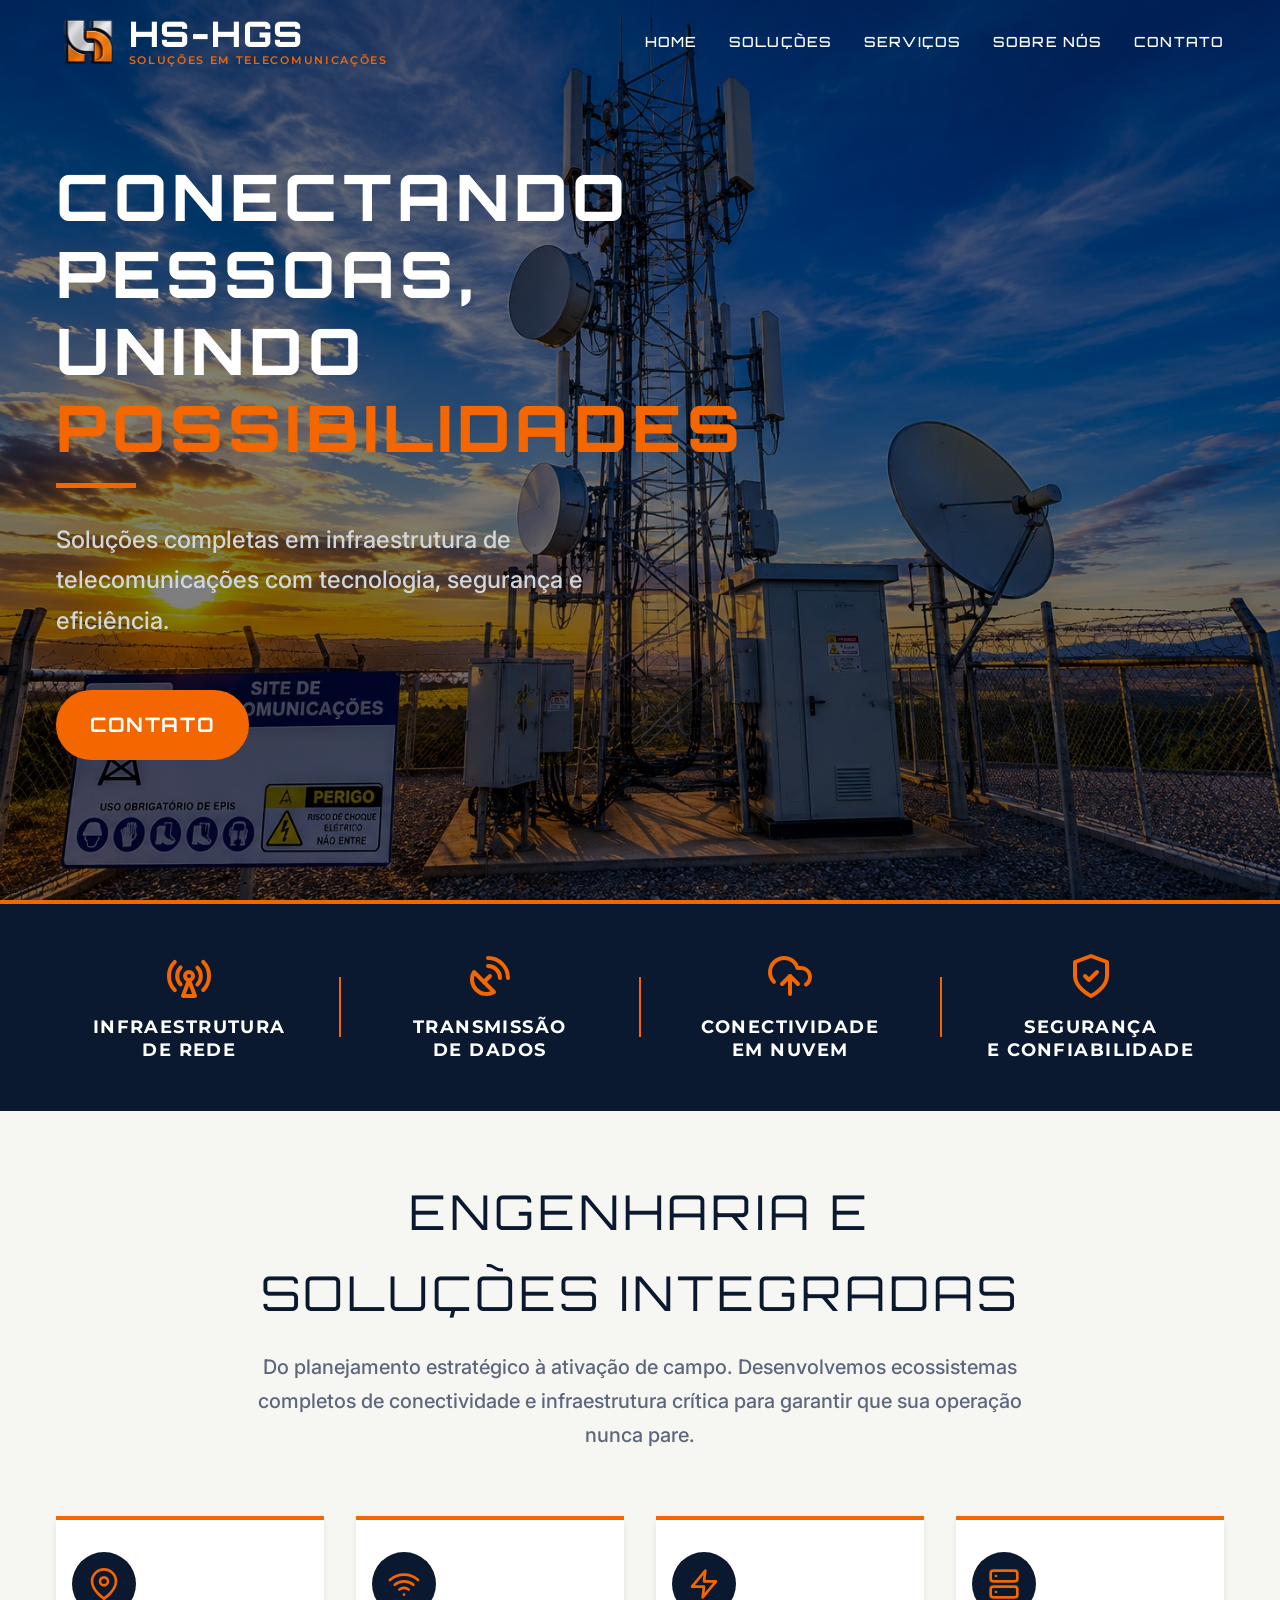
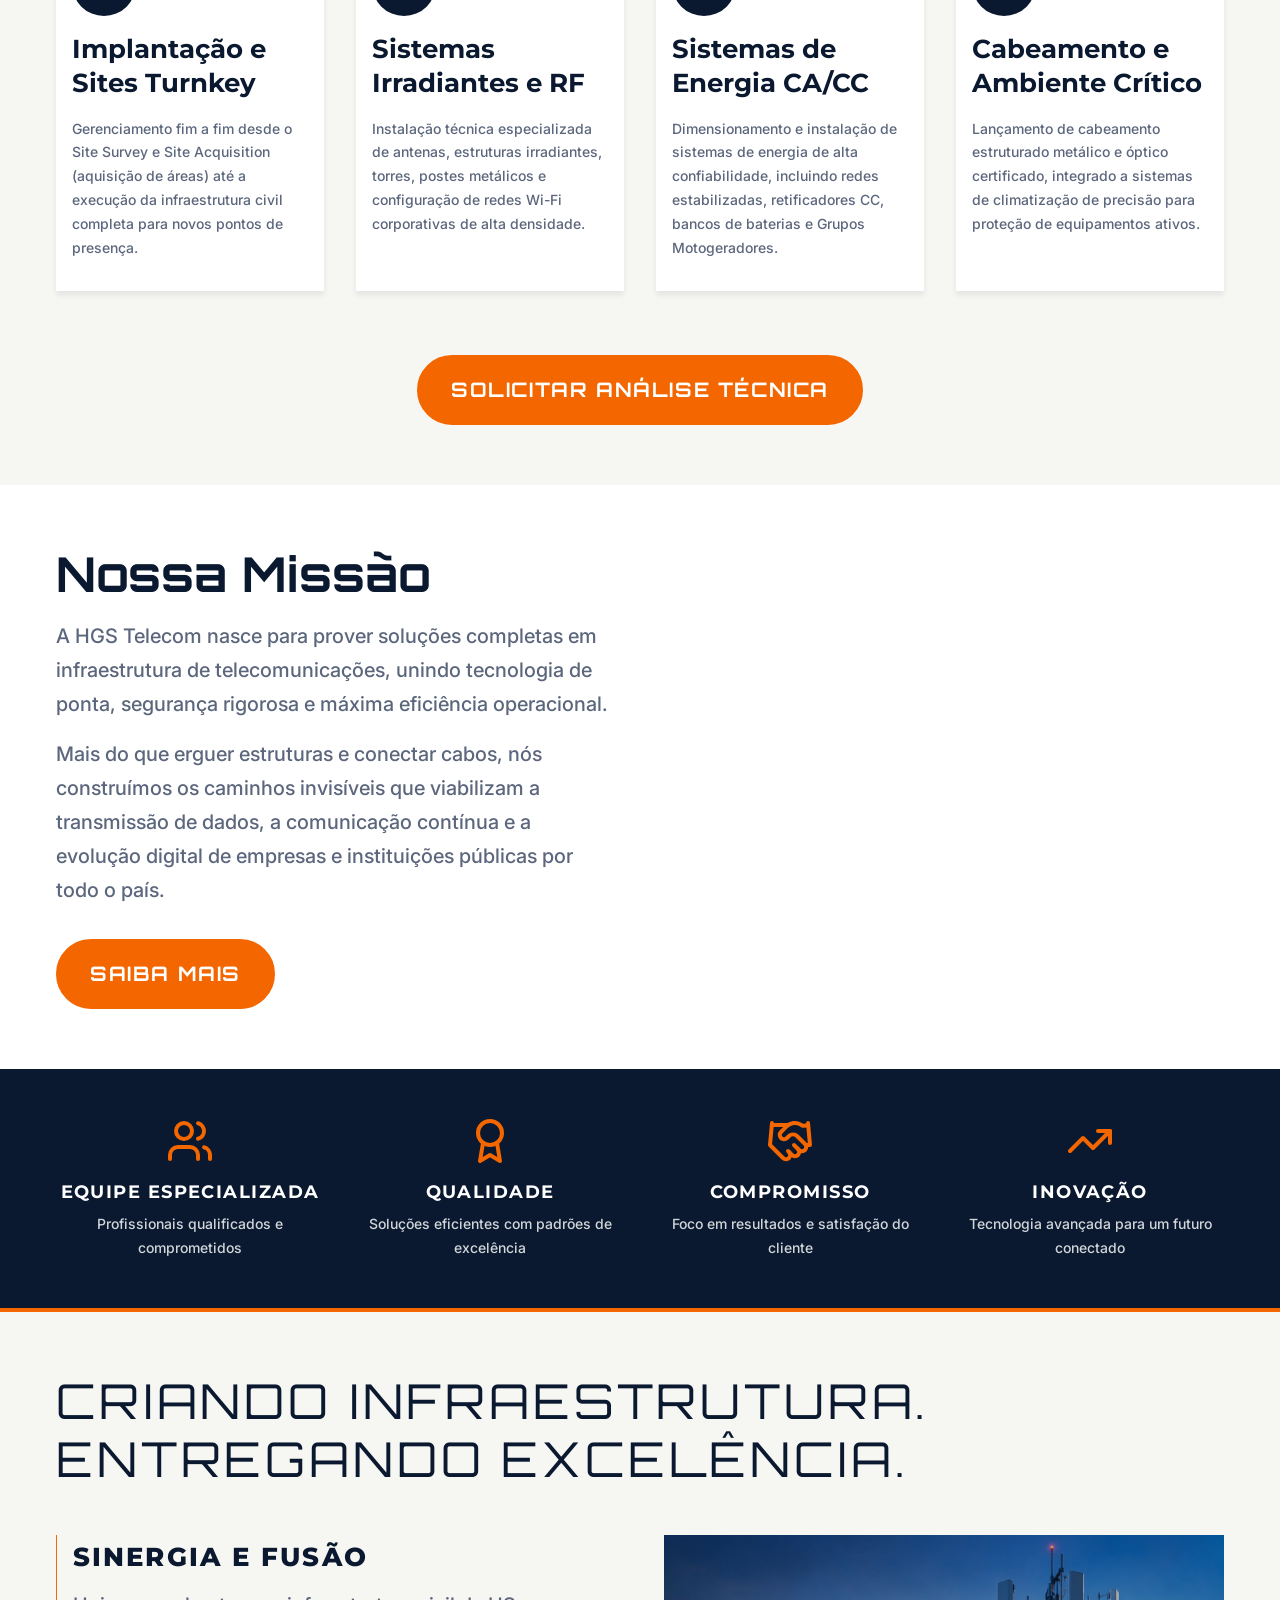
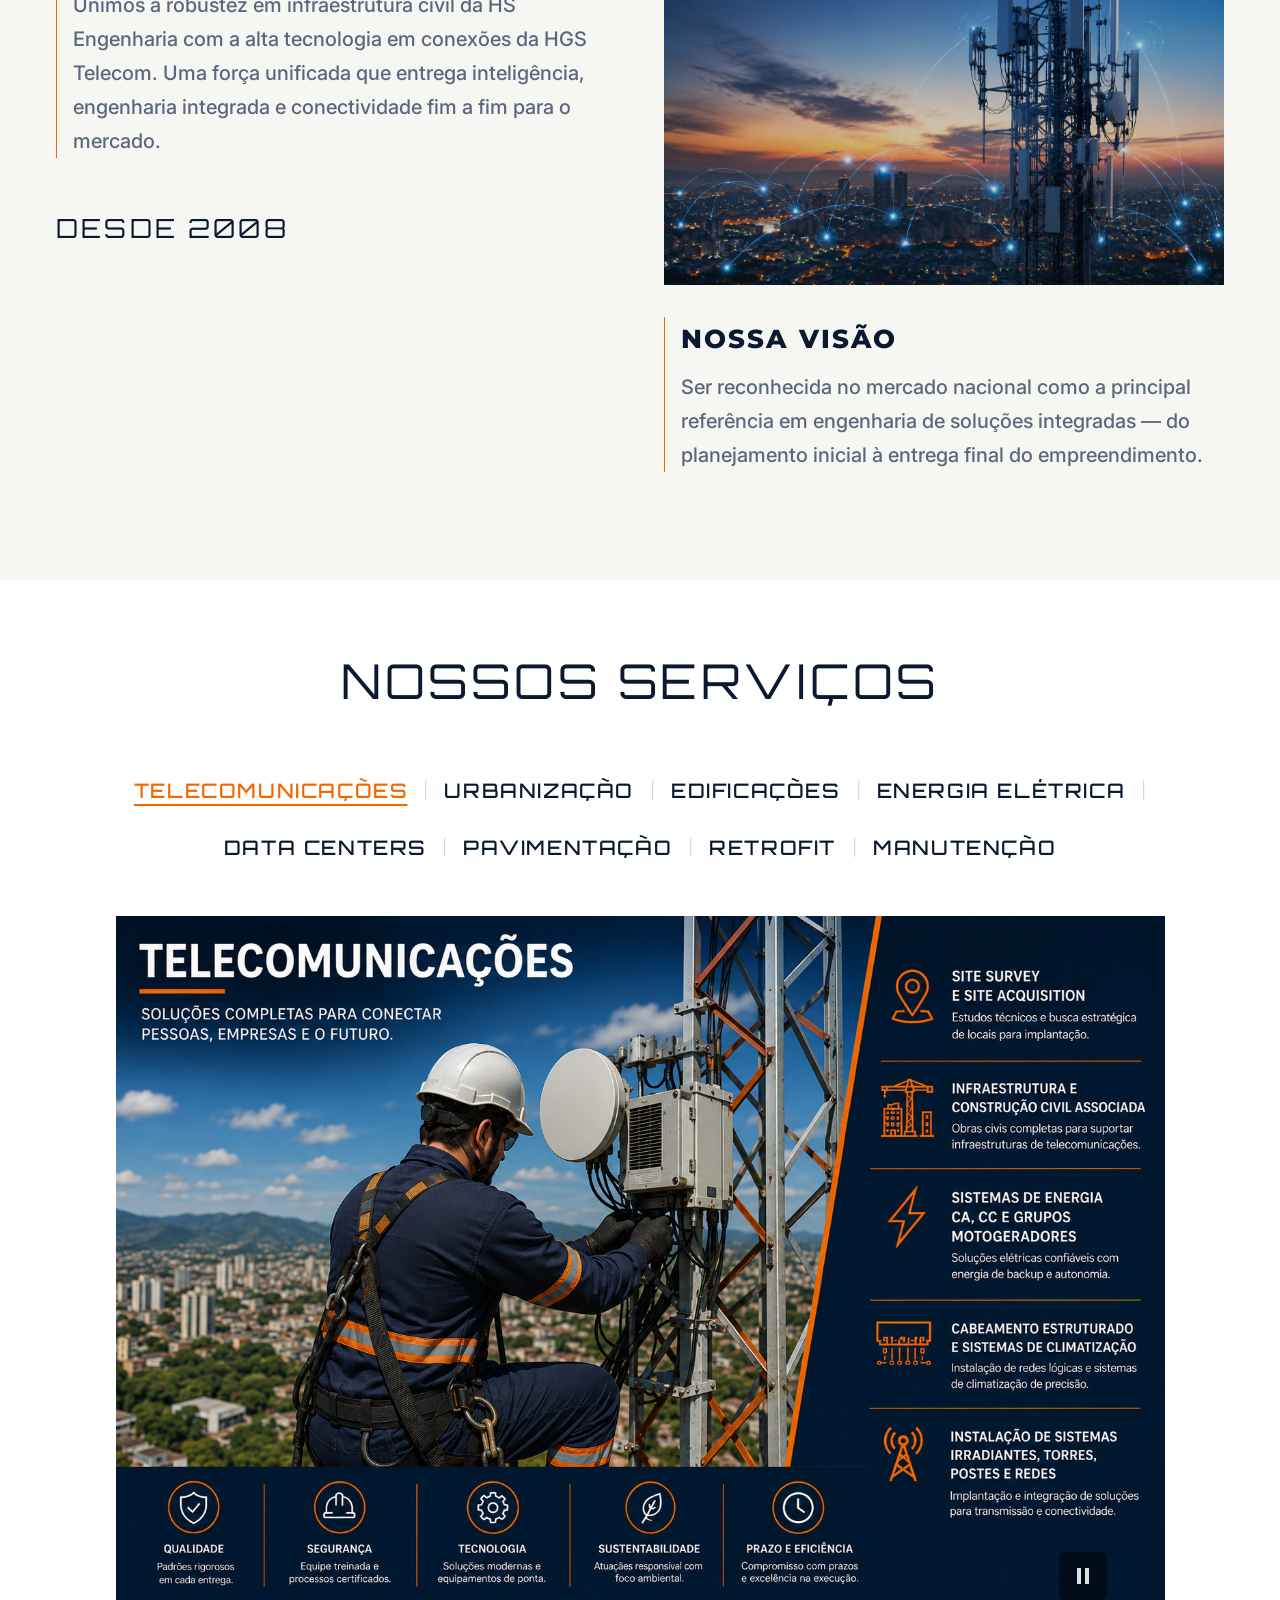
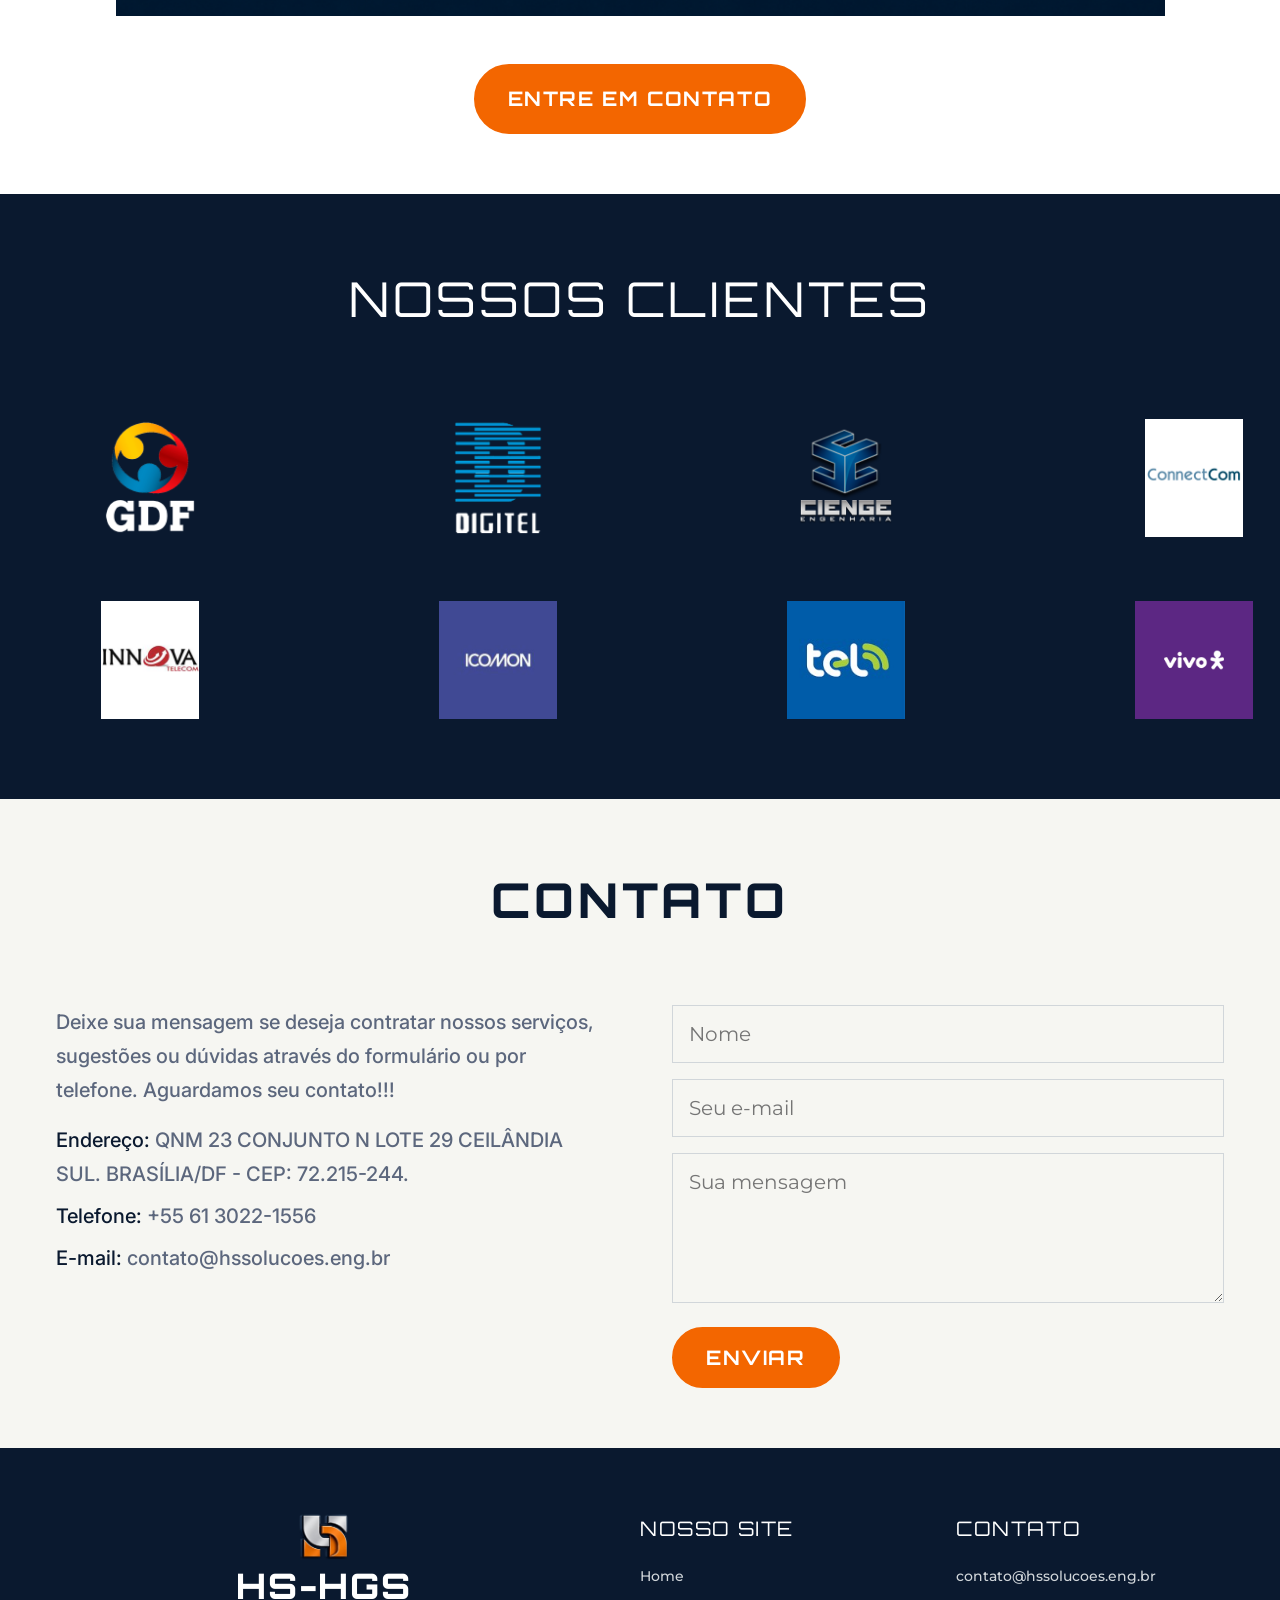
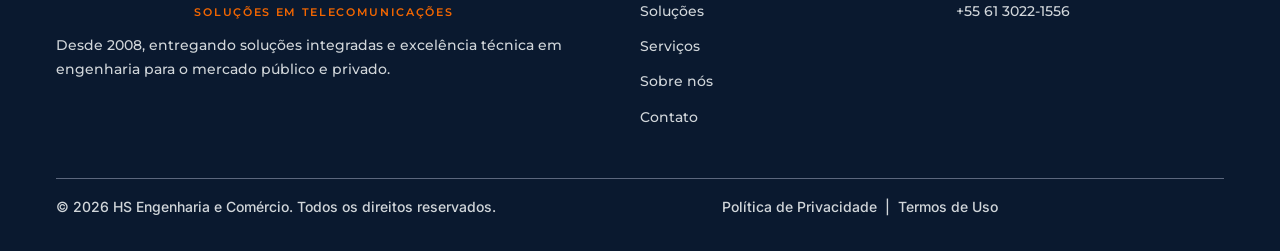
==== commit 4449d911: "Totally different services section wrapper and images updates. Also a pause and play btn system" ====
--- a/index.html
+++ b/index.html
@@ -357,7 +357,7 @@
                 <!-- Right Column -->
                 <div class="company__col company__col--right js-reveal" style="--reveal-delay: 200ms;">
                     <div class="company__image-container">
-                        <img src="src/assets/images/banner.jpg" alt="Equipe de engenharia em campo"
+                        <img src="src/assets/images/img1.jpeg" alt="Equipe de engenharia em campo"
                             class="company__image">
                         <div class="company__overlay"></div>
                     </div>
@@ -406,168 +406,48 @@
 
             <!-- Presentation Board -->
             <div class="services__presentation-wrapper js-reveal" style="--reveal-delay: 100ms;">
-
-                <!-- Telecommunications -->
                 <article id="service-telecom" class="service-presentation is-active">
-                    <div class="service-presentation__image">
-                        <img src="src/assets/images/telecomunicaçao.jpg" alt="Serviços de Telecomunicações">
-                        <div class="service-presentation__overlay"></div>
-                    </div>
-                    <div class="service-presentation__content">
-                        <h3 class="service-presentation__title">Tele<br class="mobile-br">comunicações</h3>
-                        <ul class="service-card__list">
-                            <li class="service-card__item">Site Survey e Site Acquisition</li>
-                            <li class="service-card__item">Infraestrutura e Construção Civil associada</li>
-                            <li class="service-card__item">Sistemas de energia CA, CC e Grupos Motogeradores</li>
-                            <li class="service-card__item">Cabeamento estruturado e Sistemas de Climatização</li>
-                            <li class="service-card__item">Instalação de Sistemas Irradiantes, Torres, Postes e Redes
-                                Wi-Fi</li>
-                        </ul>
+                    <div class="service-presentation__image" aria-label="Serviços de Telecomunicações" role="img">
                     </div>
                 </article>
-
-                <!-- Urbanization -->
-                <article id="service-urbanization" class="service-presentation">
-                    <div class="service-presentation__image">
-                        <img src="src/assets/images/urbanizaçao.jpg" alt="Serviços de Urbanização">
-                        <div class="service-presentation__overlay"></div>
-                    </div>
-                    <div class="service-presentation__content">
-                        <h3 class="service-presentation__title">Urbanização</h3>
-                        <ul class="service-card__list">
-                            <li class="service-card__item">Construção de praças, calçadas e ciclovias</li>
-                            <li class="service-card__item">Estacionamentos e cercamentos de áreas públicas e privadas
-                            </li>
-                            <li class="service-card__item">Quadras poliesportivas cobertas e descobertas</li>
-                            <li class="service-card__item">Redes de iluminação pública urbana e rural</li>
-                            <li class="service-card__item">Sistemas de drenagem de solo e vias de águas pluviais</li>
-                        </ul>
-                    </div>
-                </article>
-
-                <!-- Buildings -->
-                <article id="service-buildings" class="service-presentation">
-                    <div class="service-presentation__image">
-                        <img src="src/assets/images/edificaçao.jpg" alt="Serviços de Edificações">
-                        <div class="service-presentation__overlay"></div>
-                    </div>
-                    <div class="service-presentation__content">
-                        <h3 class="service-presentation__title">Edificações</h3>
-                        <ul class="service-card__list">
-                            <li class="service-card__item">Execução de fundações, estruturas de concreto e alvenaria
-                            </li>
-                            <li class="service-card__item">Reforço estrutural e demarcação técnica de terrenos</li>
-                            <li class="service-card__item">Instalações elétricas e hidráulicas prediais e industriais
-                            </li>
-                            <li class="service-card__item">Impermeabilização de fundações, coberturas e estruturas</li>
-                            <li class="service-card__item">Revestimentos, acabamentos, pinturas e restauração de
-                                fachadas</li>
-                        </ul>
-                    </div>
-                </article>
-
-                <!-- Electrical Energy -->
-                <article id="service-energy" class="service-presentation">
-                    <div class="service-presentation__image">
-                        <img src="src/assets/images/energia.jpg" alt="Serviços de Energia Elétrica">
-                        <div class="service-presentation__overlay"></div>
-                    </div>
-                    <div class="service-presentation__content">
-                        <h3 class="service-presentation__title">Energia Elétrica</h3>
-                        <ul class="service-card__list">
-                            <li class="service-card__item">Construção e montagem de subestações de energia elétrica</li>
-                            <li class="service-card__item">Implantação de linhas de transmissão de alta e média tensão
-                            </li>
-                            <li class="service-card__item">Construção de redes elétricas urbanas e rurais</li>
-                            <li class="service-card__item">Projetos elétricos prediais, comerciais e industriais</li>
-                            <li class="service-card__item">Infraestrutura para redes estabilizadas de energia</li>
-                        </ul>
-                    </div>
-                </article>
-
-                <!-- Data Centers -->
-                <article id="service-datacenter" class="service-presentation">
-                    <div class="service-presentation__image">
-                        <img src="src/assets/images/data-center.jpg" alt="Serviços para Data Centers">
-                        <div class="service-presentation__overlay"></div>
-                    </div>
-                    <div class="service-presentation__content">
-                        <h3 class="service-presentation__title">Data Centers</h3>
-                        <ul class="service-card__list">
-                            <li class="service-card__item">Obras civis especializadas, portas corta-fogo e piso elevado
-                            </li>
-                            <li class="service-card__item">Cabeamento estruturado óptico e metálico de alta performance
-                            </li>
-                            <li class="service-card__item">Sistemas de climatização e refrigeração de precisão</li>
-                            <li class="service-card__item">Sistemas integrados de energia ininterrupta e aterramento
-                            </li>
-                            <li class="service-card__item">Prevenção contra incêndio, controle de acesso e CFTV</li>
-                        </ul>
-                    </div>
-                </article>
-
-                <!-- Paving -->
-                <article id="service-paving" class="service-presentation">
-                    <div class="service-presentation__image">
-                        <img src="src/assets/images/pavi.jpg" alt="Serviços de Pavimentação">
-                        <div class="service-presentation__overlay"></div>
-                    </div>
-                    <div class="service-presentation__content">
-                        <h3 class="service-presentation__title">Pavimentação</h3>
-                        <ul class="service-card__list">
-                            <li class="service-card__item">Pavimentação asfáltica e aplicação de asfalto</li>
-                            <li class="service-card__item">Aplicação de lama asfáltica</li>
-                            <li class="service-card__item">Micro revestimento asfáltico a frio</li>
-                            <li class="service-card__item">Pavimentação intertravada com bloquetes</li>
-                            <li class="service-card__item">Infraestrutura de vias e acessos</li>
-                        </ul>
-                    </div>
-                </article>
-
-                <!-- Retrofit -->
-                <article id="service-retrofit" class="service-presentation">
-                    <div class="service-presentation__image">
-                        <img src="src/assets/images/retrofit.jpg" alt="Serviços de Retrofit">
-                        <div class="service-presentation__overlay"></div>
-                    </div>
-                    <div class="service-presentation__content">
-                        <h3 class="service-presentation__title">Retrofit</h3>
-                        <ul class="service-card__list">
-                            <li class="service-card__item">Revitalização, reforma e recuperação de fachadas e coberturas
-                            </li>
-                            <li class="service-card__item">Modernização arquitetônica e adequação às leis condominiais
-                            </li>
-                            <li class="service-card__item">Elaboração de projetos arquitetônicos 3D e planilhas
-                                orçamentárias</li>
-                            <li class="service-card__item">Implantação de paisagismo urbano e manutenção predial
-                                integrada</li>
-                            <li class="service-card__item">Execução de projetos de individualização de hidrômetros</li>
-                        </ul>
-                    </div>
-                </article>
-
-                <!-- Maintenance -->
-                <article id="service-maintenance" class="service-presentation">
-                    <div class="service-presentation__image">
-                        <img src="src/assets/images/manutençao.jpg" alt="Serviços de Manutenção">
-                        <div class="service-presentation__overlay"></div>
-                    </div>
-                    <div class="service-presentation__content">
-                        <h3 class="service-presentation__title">Manutenção</h3>
-                        <ul class="service-card__list">
-                            <li class="service-card__item">Manutenção preventiva e corretiva em torres de transmissão
-                            </li>
-                            <li class="service-card__item">Serviços em sistemas de energia e radiofrequência (RF)</li>
-                            <li class="service-card__item">Manutenção predial e prevenção de falhas em infraestruturas
-                            </li>
-                            <li class="service-card__item">Conservação e climatização de precisão para Data Centers</li>
-                            <li class="service-card__item">Gerenciamento de operações e garantia de qualidade técnica
-                            </li>
-                        </ul>
-                    </div>
-                </article>
-
-            </div>
+            <article id="service-urbanization" class="service-presentation">
+                <div class="service-presentation__image" aria-label="Serviços de Urbanização" role="img">
+                </div>
+            </article>
+            <article id="service-buildings" class="service-presentation">
+                <div class="service-presentation__image" aria-label="Serviços de Edificações" role="img">
+                </div>
+            </article>
+            <article id="service-energy" class="service-presentation">
+                <div class="service-presentation__image" aria-label="Serviços de Energia Elétrica" role="img">
+                </div>
+            </article>
+            <article id="service-datacenter" class="service-presentation">
+                <div class="service-presentation__image" aria-label="Serviços para Data Centers" role="img">
+                </div>
+            </article>
+            <article id="service-paving" class="service-presentation">
+                <div class="service-presentation__image" aria-label="Serviços de Pavimentação" role="img">
+                </div>
+            </article>
+            <article id="service-retrofit" class="service-presentation">
+                <div class="service-presentation__image" aria-label="Serviços de Retrofit" role="img">
+                </div>
+            </article>
+            <article id="service-maintenance" class="service-presentation">
+                <div class="service-presentation__image" aria-label="Serviços de Manutenção" role="img">
+                </div>
+            </article>
+            <button class="services__pause-btn" aria-label="Pausar transição automática" type="button">
+                <svg class="icon-pause" xmlns="http://www.w3.org/2000/svg" width="24" height="24" viewBox="0 0 24 24" fill="currentColor">
+                    <rect x="6" y="4" width="4" height="16"></rect>
+                    <rect x="14" y="4" width="4" height="16"></rect>
+                </svg>
+                <svg class="icon-play" style="display: none;" xmlns="http://www.w3.org/2000/svg" width="24" height="24" viewBox="0 0 24 24" fill="currentColor">
+                    <polygon points="5 3 19 12 5 21 5 3"></polygon>
+                </svg>
+            </button>
+        </div>
 
             <!-- CTA -->
             <div class="services__cta-container js-reveal" style="--reveal-delay: 200ms;">
--- a/src/css/style.css
+++ b/src/css/style.css
@@ -58,7 +58,7 @@
   --spacing-4: 0.25rem;
   --spacing-8: 0.5rem;
   --spacing-16: 1rem;
-  --spacing-24: 1.5rem;
+  --spacing-24: 1rem;
   --spacing-32: 2rem;
   --spacing-48: 3rem;
   --spacing-64: 4rem;
@@ -703,7 +703,7 @@
 
 .company__image {
   width: 100%;
-  height: 200px;
+  height: 350px;
   display: block;
   object-fit: cover;
 }
@@ -887,12 +887,10 @@
 /* Quadro de Apresentação */
 .service-presentation {
   display: none;
-  border: var(--border-width-thin) solid var(--theme-border, var(--color-border-light));
-  border-radius: var(--border-radius-rigid);
-  background-color: var(--color-bg-main);
+  border: none;
+  background-color: transparent;
   overflow: hidden;
-  min-height: 460px;
-  /* Define um tamanho universal baseado no maior conteúdo */
+  height: 700px;
   animation: slideInLateral var(--duration-slow) var(--ease-smooth);
 }
 
@@ -913,26 +911,66 @@
 }
 
 .service-presentation__image {
-  flex: 0 0 50%;
+  flex: 1 1 100%;
+  width: 100%;
   position: relative;
   overflow: hidden;
-}
-
-.service-presentation__image img {
-  width: 100%;
-  height: 100%;
-  object-fit: cover;
-  display: block;
-}
-
-.service-presentation__overlay {
+  background-size: contain;
+  background-position: center;
+  background-repeat: no-repeat;
+}
+.services__pause-btn {
   position: absolute;
-  top: 0;
-  left: 0;
-  width: 100%;
-  height: 100%;
-  background-color: var(--theme-text, var(--color-text-primary));
-  opacity: 0.15;
+  bottom: var(--spacing-24);
+  right: 10%;
+  z-index: 10;
+  background-color: rgba(0, 0, 0, 0.5); 
+  color: #e0e0e0;
+  border: none;
+  border-radius: 10%;
+  width: 48px;
+  height: 48px;
+  display: flex;
+  align-items: center;
+  justify-content: center;
+  cursor: pointer;
+  transition: var(--transition-default);
+  backdrop-filter: blur(4px);
+}
+
+.services__pause-btn:hover {
+  background-color: rgba(0, 0, 0, 0.7);
+  color: #ffffff;
+  transform: scale(1.05);
+}
+
+/* Imagens dos serviços */
+#service-telecom .service-presentation__image {
+  background-image: url('../assets/images/services/telecomunicacoes.png');
+}
+#service-urbanization .service-presentation__image {
+  background-image: url('../assets/images/services/urbanizacao.png');
+}
+#service-buildings .service-presentation__image {
+  background-image: url('../assets/images/services/edificacao.png');
+}
+#service-energy .service-presentation__image {
+  background-image: url('../assets/images/services/energia-eletrica.png');
+}
+#service-datacenter .service-presentation__image {
+  background-image: url('../assets/images/placeholder.jpg');
+}
+#service-paving .service-presentation__image {
+  background-image: url('../assets/images/services/pavimentacao.jpeg');
+}
+#service-energy .service-presentation__image {
+  background-image: url('../assets/images/placeholder.jpg');
+}
+#service-retrofit .service-presentation__image {
+  background-image: url('../assets/images/placeholder.jpg');
+}
+#service-maintenance .service-presentation__image {
+  background-image: url('../assets/images/placeholder.jpg');
 }
 
 .service-presentation__content {
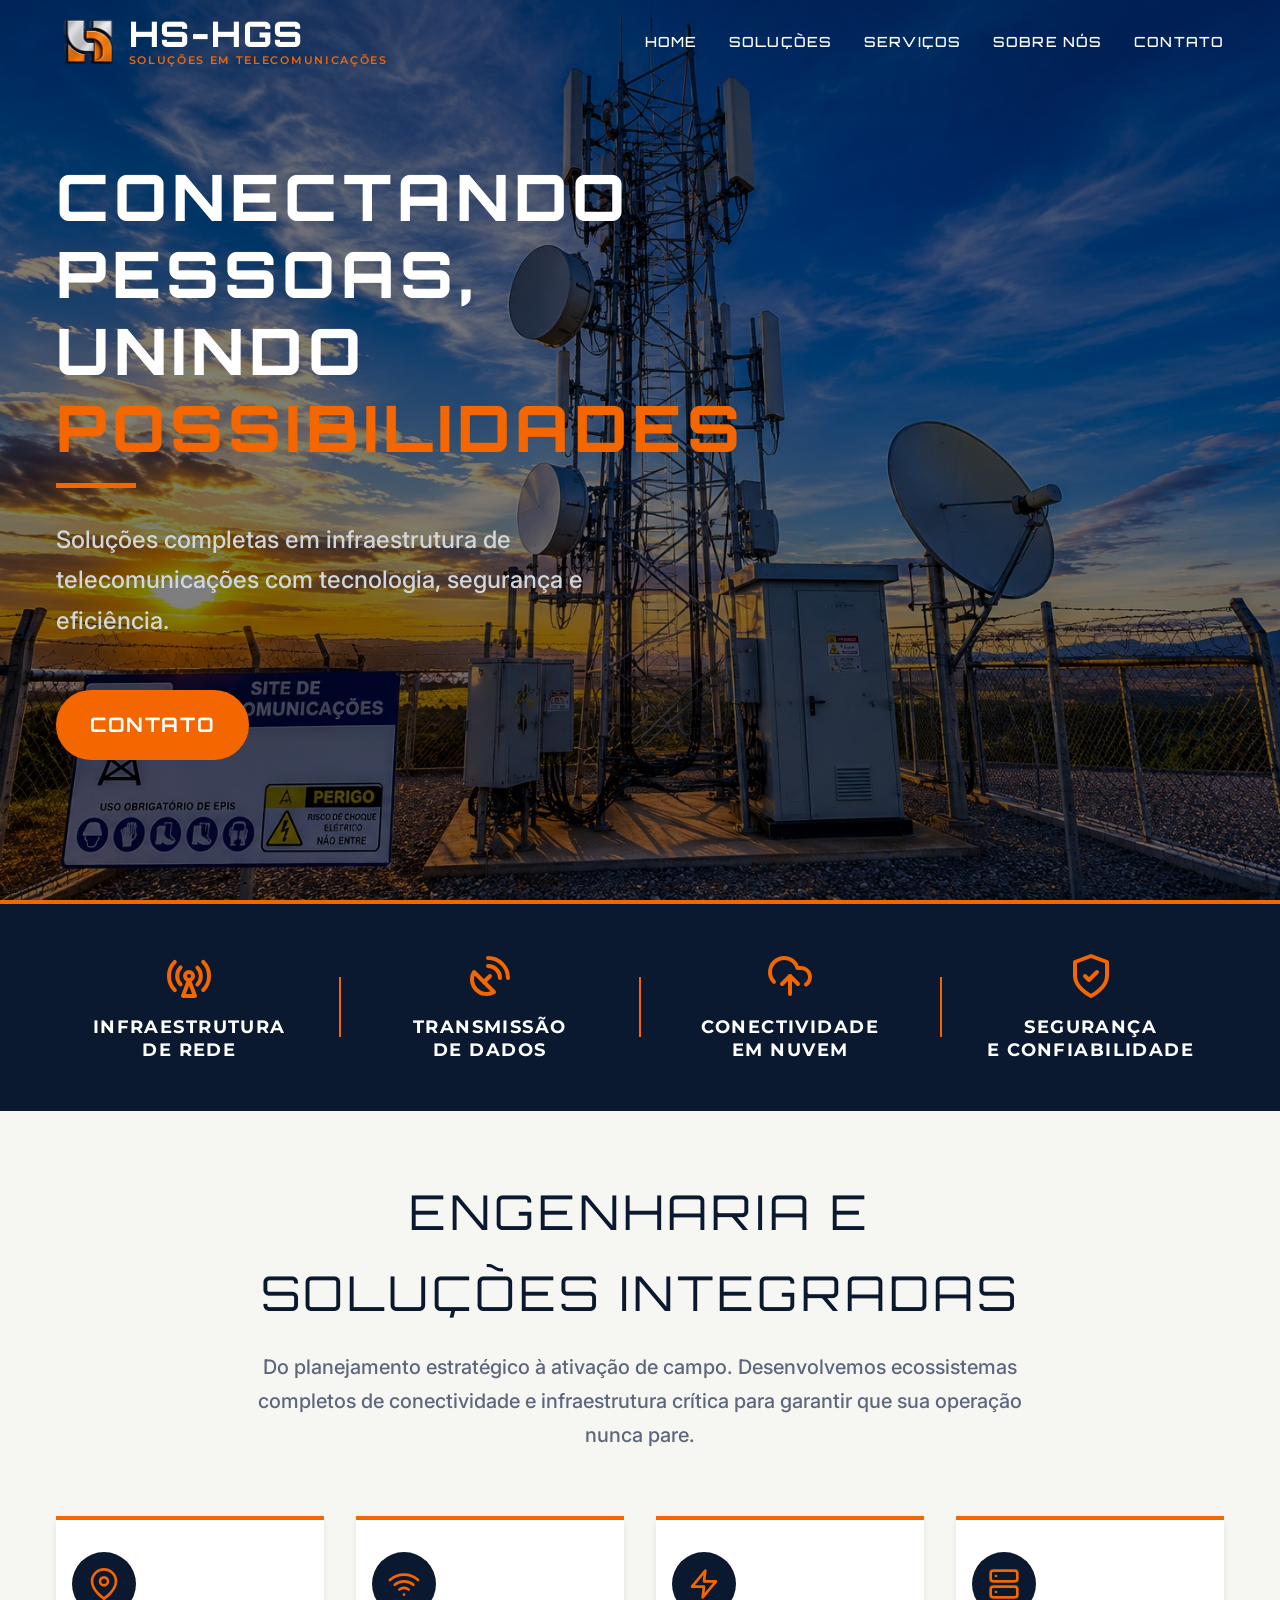
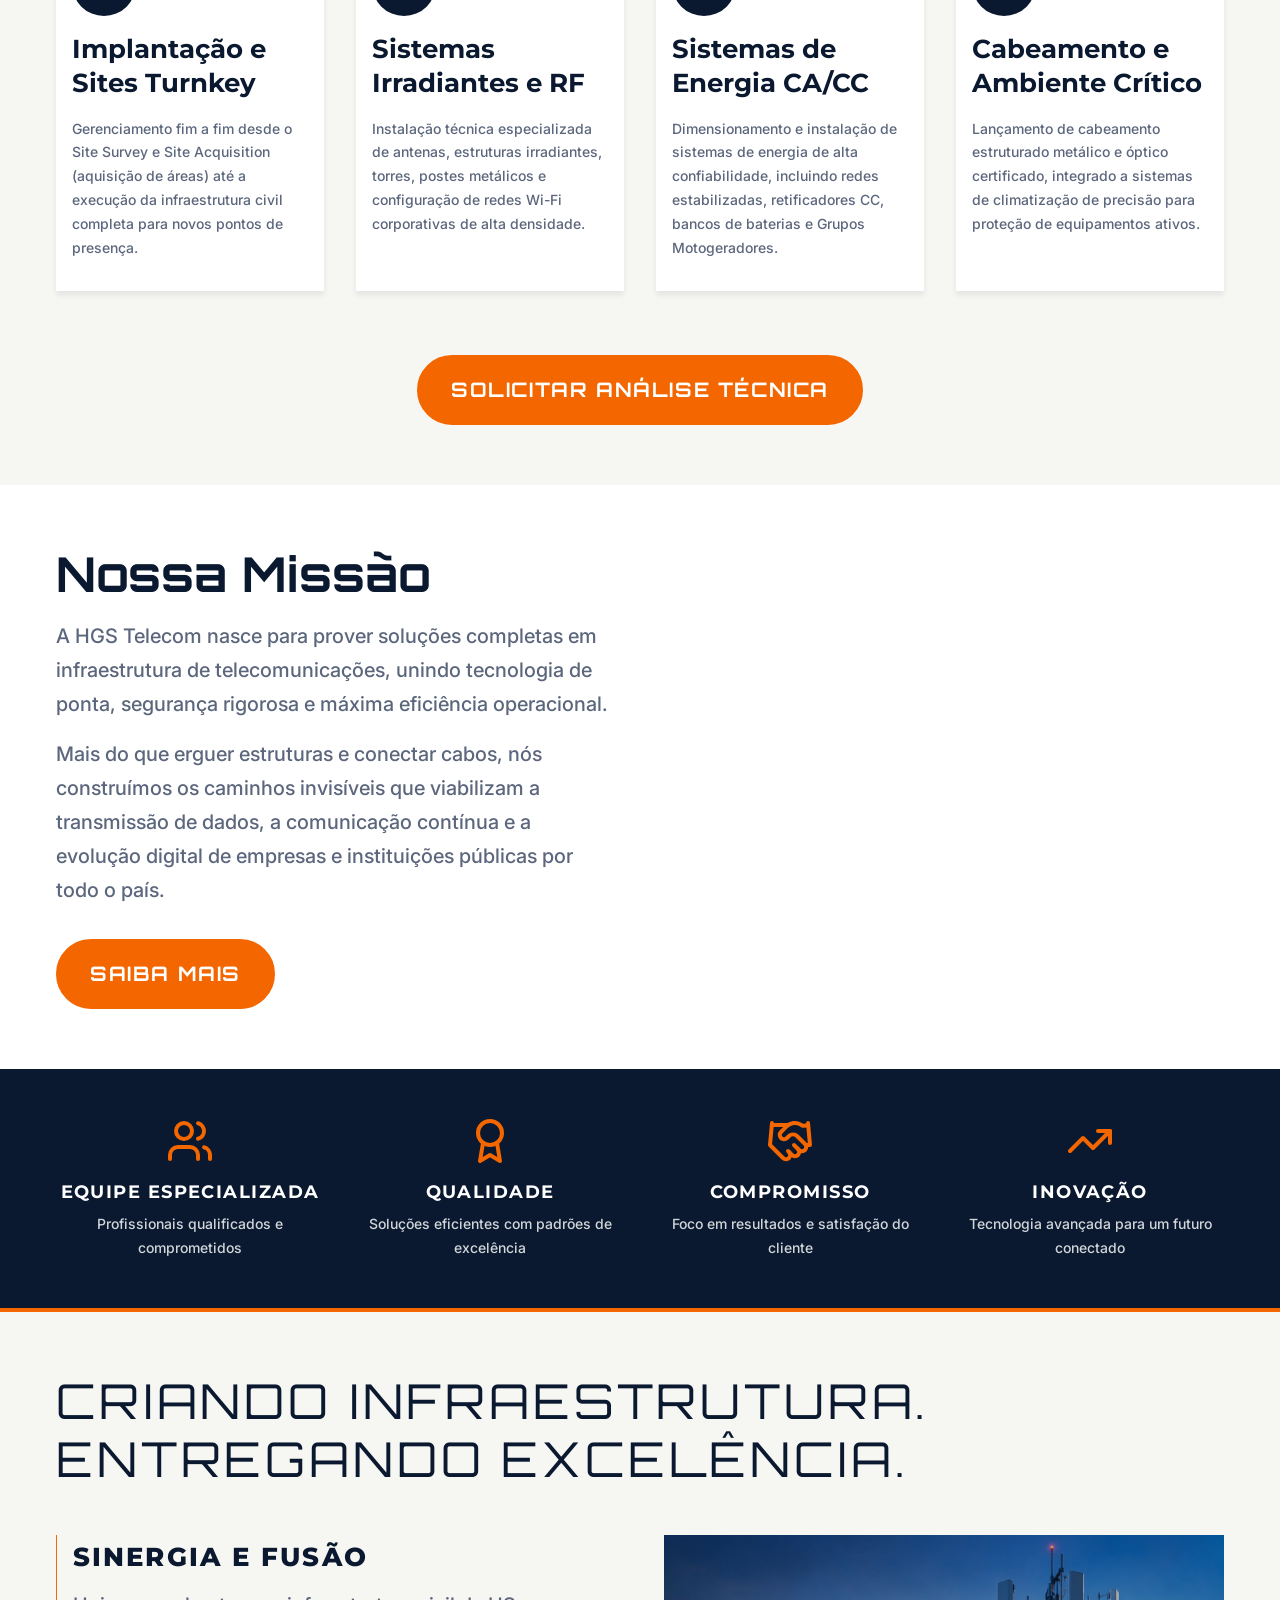
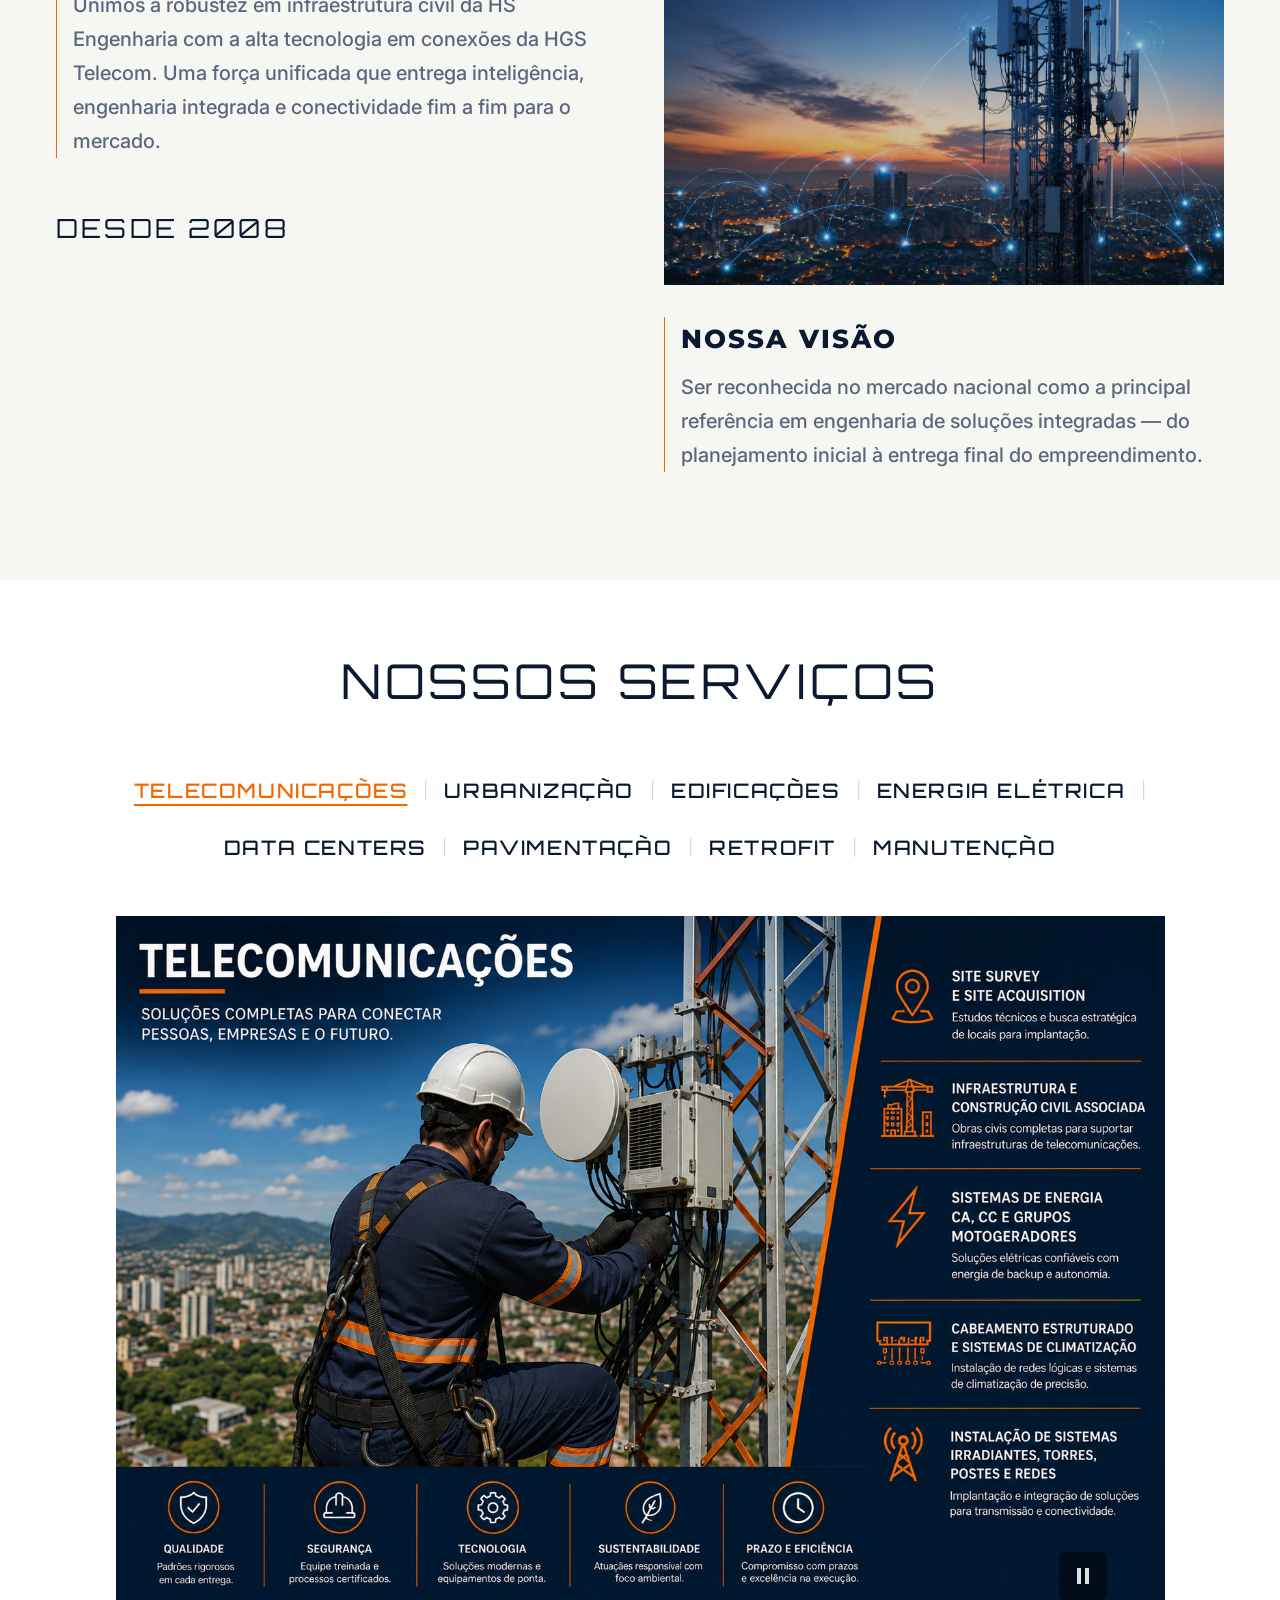
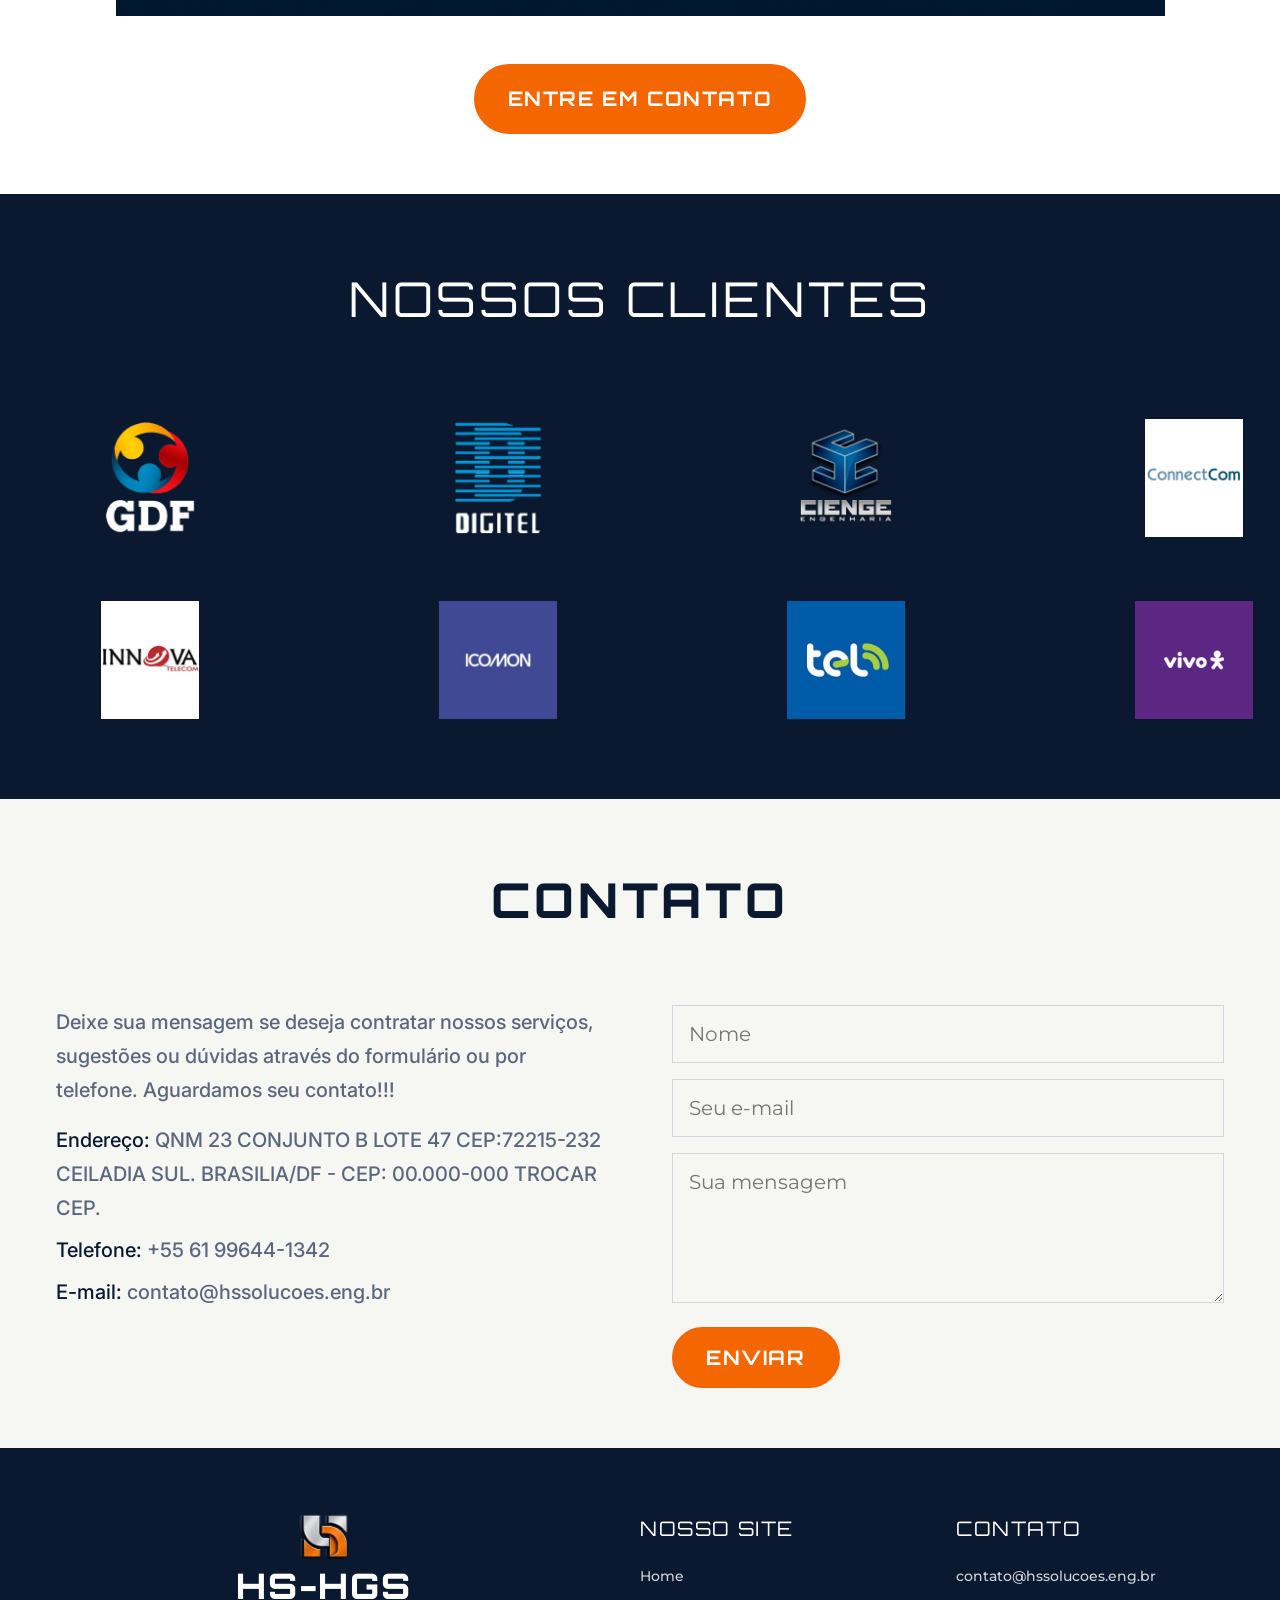
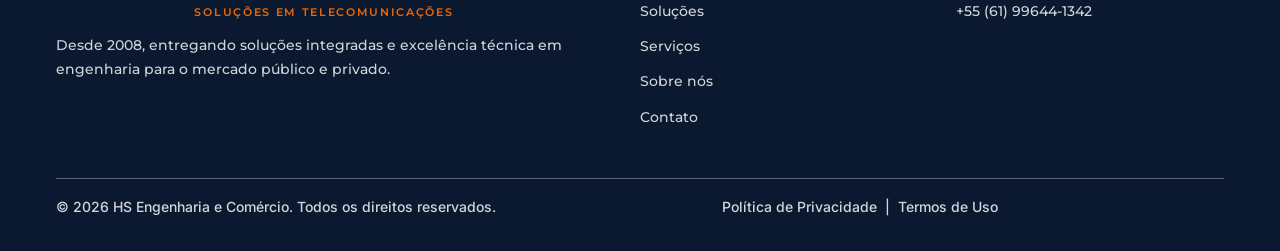
==== commit 560e8361: "mobile field of view fix" ====
--- a/index.html
+++ b/index.html
@@ -405,7 +405,7 @@
             </nav>
 
             <!-- Presentation Board -->
-            <div class="services__presentation-wrapper js-reveal" style="--reveal-delay: 100ms;">
+            <div class="services__presentation-wrapper js-reveal">
                 <article id="service-telecom" class="service-presentation is-active">
                     <div class="service-presentation__image" aria-label="Serviços de Telecomunicações" role="img">
                     </div>
@@ -527,9 +527,9 @@
 
                     <address class="contact__address">
                         <ul class="contact__details-list">
-                            <li><strong>Endereço:</strong> QNM 23 CONJUNTO N LOTE 29 CEILÂNDIA SUL. BRASÍLIA/DF - CEP:
-                                72.215-244.</li>
-                            <li><strong>Telefone:</strong> +55 61 3022-1556</li>
+                            <li><strong>Endereço:</strong> QNM 23 CONJUNTO B LOTE 47 CEP:72215-232 CEILADIA SUL. BRASILIA/DF - CEP:
+                                00.000-000 TROCAR CEP.</li>
+                            <li><strong>Telefone:</strong> +55 61 99644-1342</li>
                             <li><strong>E-mail:</strong> contato@hssolucoes.eng.br</li>
                         </ul>
                     </address>
@@ -602,7 +602,7 @@
                     <h3 class="footer__subtitle">Contato</h3>
                     <ul class="footer__links">
                         <li><a href="mailto:contato@hssolucoes.eng.br">contato@hssolucoes.eng.br</a></li>
-                        <li><a href="tel:+556130221556">+55 61 3022-1556</a></li>
+                        <li><a href="tel:+5561996441342">+55 (61) 99644-1342</a></li>
                     </ul>
                 </div>
             </div>
--- a/src/css/style.css
+++ b/src/css/style.css
@@ -919,12 +919,13 @@
   background-position: center;
   background-repeat: no-repeat;
 }
+
 .services__pause-btn {
   position: absolute;
   bottom: var(--spacing-24);
   right: 10%;
   z-index: 10;
-  background-color: rgba(0, 0, 0, 0.5); 
+  background-color: rgba(0, 0, 0, 0.5);
   color: #e0e0e0;
   border: none;
   border-radius: 10%;
@@ -944,33 +945,42 @@
   transform: scale(1.05);
 }
 
+/* Imagens dos serviços em mobile diferentes */
 /* Imagens dos serviços */
 #service-telecom .service-presentation__image {
   background-image: url('../assets/images/services/telecomunicacoes.png');
 }
+
 #service-urbanization .service-presentation__image {
   background-image: url('../assets/images/services/urbanizacao.png');
 }
+
 #service-buildings .service-presentation__image {
   background-image: url('../assets/images/services/edificacao.png');
 }
+
 #service-energy .service-presentation__image {
   background-image: url('../assets/images/services/energia-eletrica.png');
 }
+
 #service-datacenter .service-presentation__image {
-  background-image: url('../assets/images/placeholder.jpg');
-}
+  background-image: url('../assets/images/services/data-centers.png');
+}
+
 #service-paving .service-presentation__image {
   background-image: url('../assets/images/services/pavimentacao.jpeg');
 }
+
 #service-energy .service-presentation__image {
-  background-image: url('../assets/images/placeholder.jpg');
-}
+  background-image: url('../assets/images/services/energia-eletrica.png');
+}
+
 #service-retrofit .service-presentation__image {
-  background-image: url('../assets/images/placeholder.jpg');
-}
+  background-image: url('../assets/images/services/retrofit.png');
+}
+
 #service-maintenance .service-presentation__image {
-  background-image: url('../assets/images/placeholder.jpg');
+  background-image: url('../assets/images/services/manutencao.png');
 }
 
 .service-presentation__content {
@@ -979,46 +989,6 @@
   display: flex;
   flex-direction: column;
   justify-content: space-evenly;
-}
-
-.service-presentation__title {
-  font-family: var(--font-primary);
-  font-size: var(--font-size-card-title);
-  font-weight: var(--weight-light);
-  color: var(--theme-text, var(--color-text-primary));
-  margin-bottom: var(--spacing-24);
-  text-transform: uppercase;
-  letter-spacing: var(--letter-spacing-wide);
-}
-
-/* Lista de Serviço */
-.service-card__list {
-  list-style: none;
-  padding: 0;
-  margin: 0;
-  display: flex;
-  flex-direction: column;
-  justify-content: space-evenly;
-  flex-grow: 1;
-}
-
-.service-card__item {
-  position: relative;
-  font-size: var(--font-size-body);
-  color: var(--theme-text-muted, var(--color-text-muted));
-  line-height: var(--line-height-body);
-  padding-left: var(--spacing-16);
-  margin-bottom: 0;
-}
-
-.service-card__item::before {
-  content: "";
-  position: absolute;
-  left: 0;
-  top: 10px;
-  width: 8px;
-  height: 2px;
-  background-color: var(--color-brand-accent);
 }
 
 /* CTA Container */
--- a/src/css/mobile.css
+++ b/src/css/mobile.css
@@ -6,15 +6,22 @@
   .header__menu {
     gap: var(--spacing-16);
   }
+
 }
 
 @media (max-width: 768px) {
+
   /* Reduzir o cabecalho no mobile */
-  .header__menu, .header__cta {
-    display: none; /* Em uma implementação real haveria um menu hamburger, mas por agora ocultamos para focar no Hero */
-  }
-
-  /* Utilizar clamp ou reduzir font-size */
+  .header__menu,
+  .header__cta {
+    display: none;
+    /* Em uma implementação real haveria um menu hamburger, mas por agora ocultamos para focar no Hero */
+  }
+
+  /* Hero */
+  #home {
+    max-height: 95vh;
+  }
   .hero__title {
     font-size: clamp(2rem, 8vw, 3rem);
   }
@@ -64,7 +71,8 @@
 
   /* Serviços */
   .service-presentation {
-    min-height: 750px; /* Valor aumentado para caber o serviço 'Edificações' sem esticar o quadro */
+    max-height: 600px;
+    /* Valor aumentado para caber o serviço 'Edificações' sem esticar o quadro */
   }
 
   .service-presentation.is-active {
@@ -73,12 +81,44 @@
 
   .service-presentation__image {
     flex: 0 0 auto;
-    height: 200px;
-  }
-
-  .service-presentation__content {
-    flex: 1 1 auto; /* Permite que o conteúdo cresça e preencha o espaço vazio */
-    padding: var(--spacing-24) var(--spacing-16);
+    height: 600px;
+  }
+
+  /* Imagens dos serviços */
+  #service-telecom .service-presentation__image {
+    background-image: url('../assets/images/services/telecomunicacao_mobile.png');
+  }
+
+  #service-urbanization .service-presentation__image {
+    background-image: url('../assets/images/services/urbanizacao_mobile.png');
+  }
+
+  #service-buildings .service-presentation__image {
+    background-image: url('../assets/images/services/edificacao_mobile.png');
+  }
+
+  #service-energy .service-presentation__image {
+    background-image: url('../assets/images/services/energia-eletrica_mobile.png');
+  }
+
+  #service-datacenter .service-presentation__image {
+    background-image: url('../assets/images/services/data-centers_mobile.png');
+  }
+
+  #service-paving .service-presentation__image {
+    background-image: url('../assets/images/services/pavimentacao_mobile.png');
+  }
+
+  #service-energy .service-presentation__image {
+    background-image: url('../assets/images/services/energia-eletrica_mobile.png');
+  }
+
+  #service-retrofit .service-presentation__image {
+    background-image: url('../assets/images/services/retrofit_mobile.png');
+  }
+
+  #service-maintenance .service-presentation__image {
+    background-image: url('../assets/images/services/manutencao_mobile.png');
   }
 
   .company__block--bordered {
@@ -86,7 +126,8 @@
   }
 
   /* Contato & Footer */
-  .contact__grid, .footer__grid {
+  .contact__grid,
+  .footer__grid {
     grid-template-columns: 1fr;
     gap: var(--spacing-32);
   }
@@ -104,13 +145,13 @@
     font-size: clamp(1.75rem, 10vw, 2.1rem);
     margin-bottom: var(--spacing-16);
   }
-  
+
   .hero__subtitle {
     margin-bottom: var(--spacing-32);
   }
-  
+
   .hero {
-    padding-bottom: var(--spacing-48);
+    padding-bottom: var(--spacing-64);
   }
 }
 
@@ -120,6 +161,7 @@
   .solutions__grid {
     grid-template-columns: repeat(2, 1fr);
   }
+
   .company__values {
     grid-template-columns: repeat(2, 1fr);
   }
@@ -130,10 +172,12 @@
     flex-direction: column;
     gap: var(--spacing-48);
   }
+
   .features-banner__divider {
     width: 60px;
     height: 2px;
   }
+
   .presentation__layout-grid {
     grid-template-columns: 1fr;
     gap: var(--spacing-48);
@@ -144,14 +188,17 @@
   .solutions__grid {
     grid-template-columns: 1fr;
   }
+
   .company__values {
     grid-template-columns: 1fr;
     gap: var(--spacing-48);
   }
+
   .footer__brand-text {
     margin: 0 auto var(--spacing-16) auto;
   }
+
   .mobile-br {
     display: inline;
   }
-}
+}
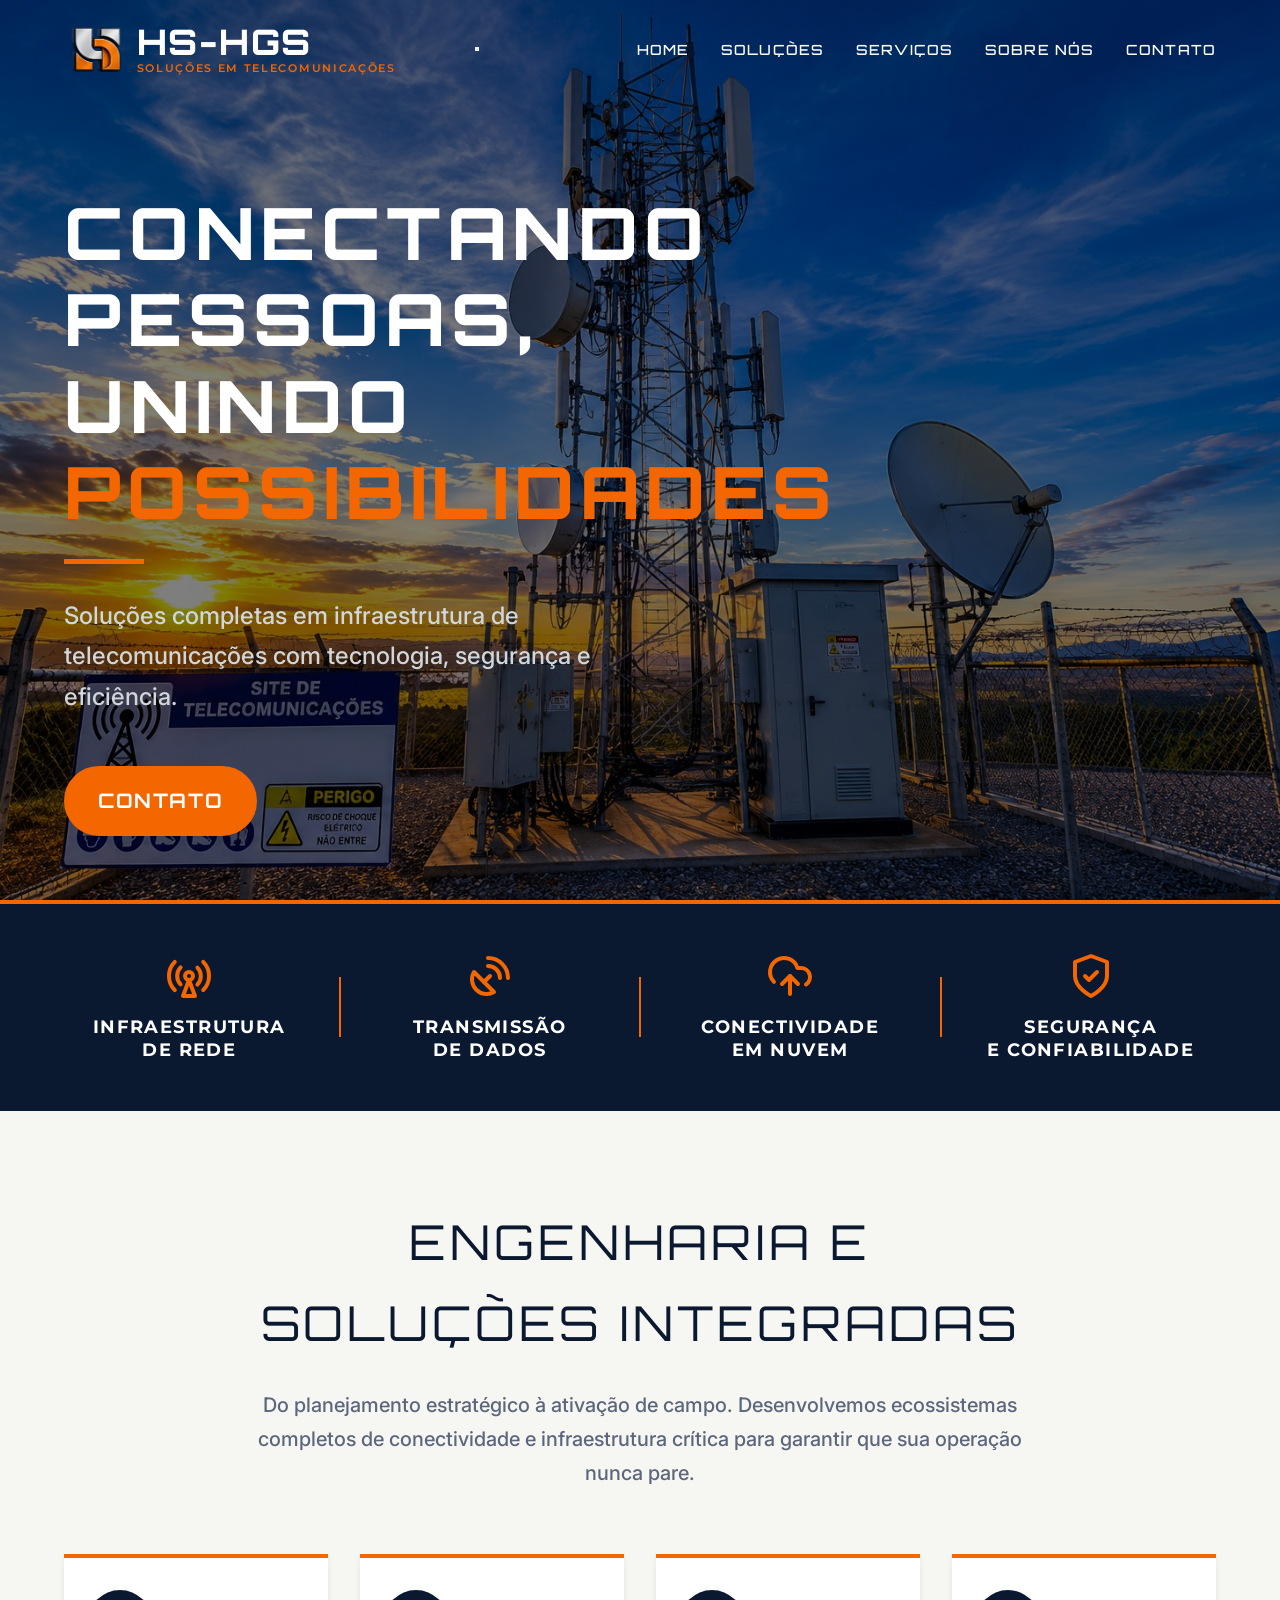
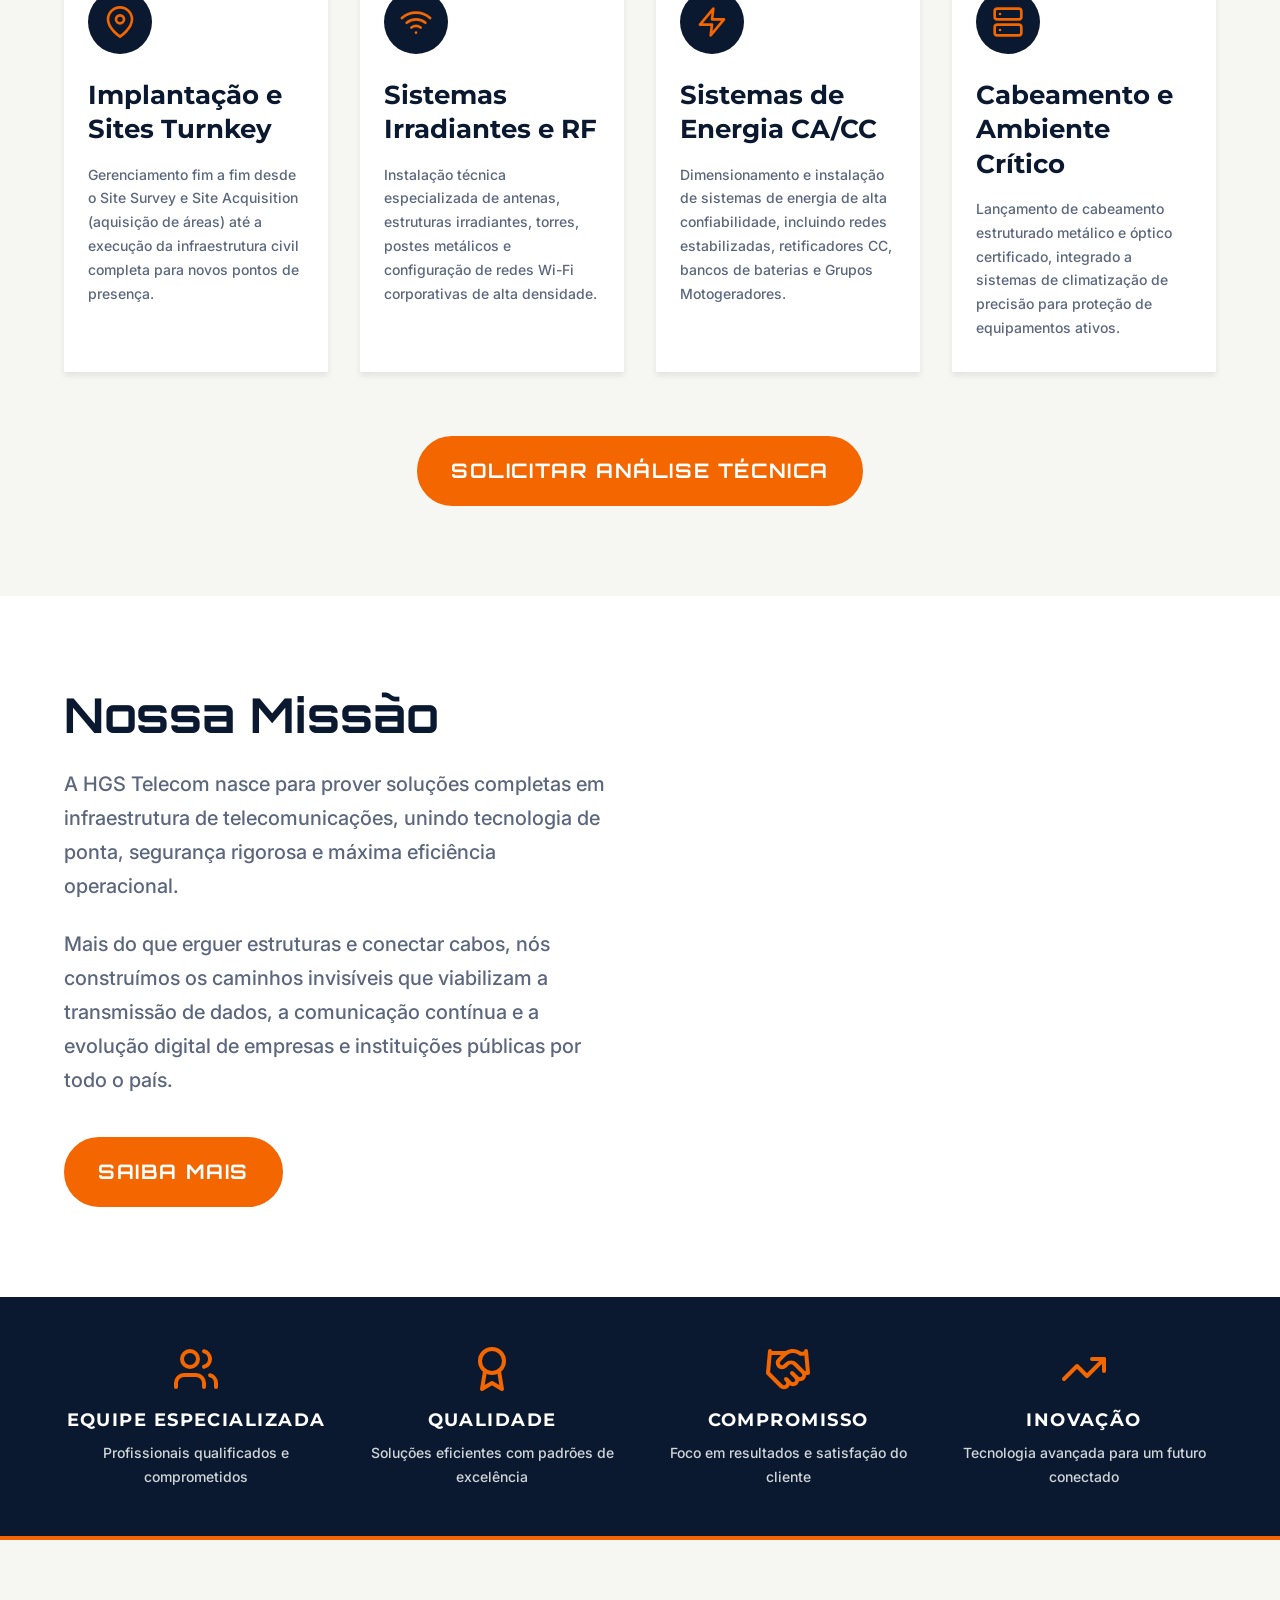
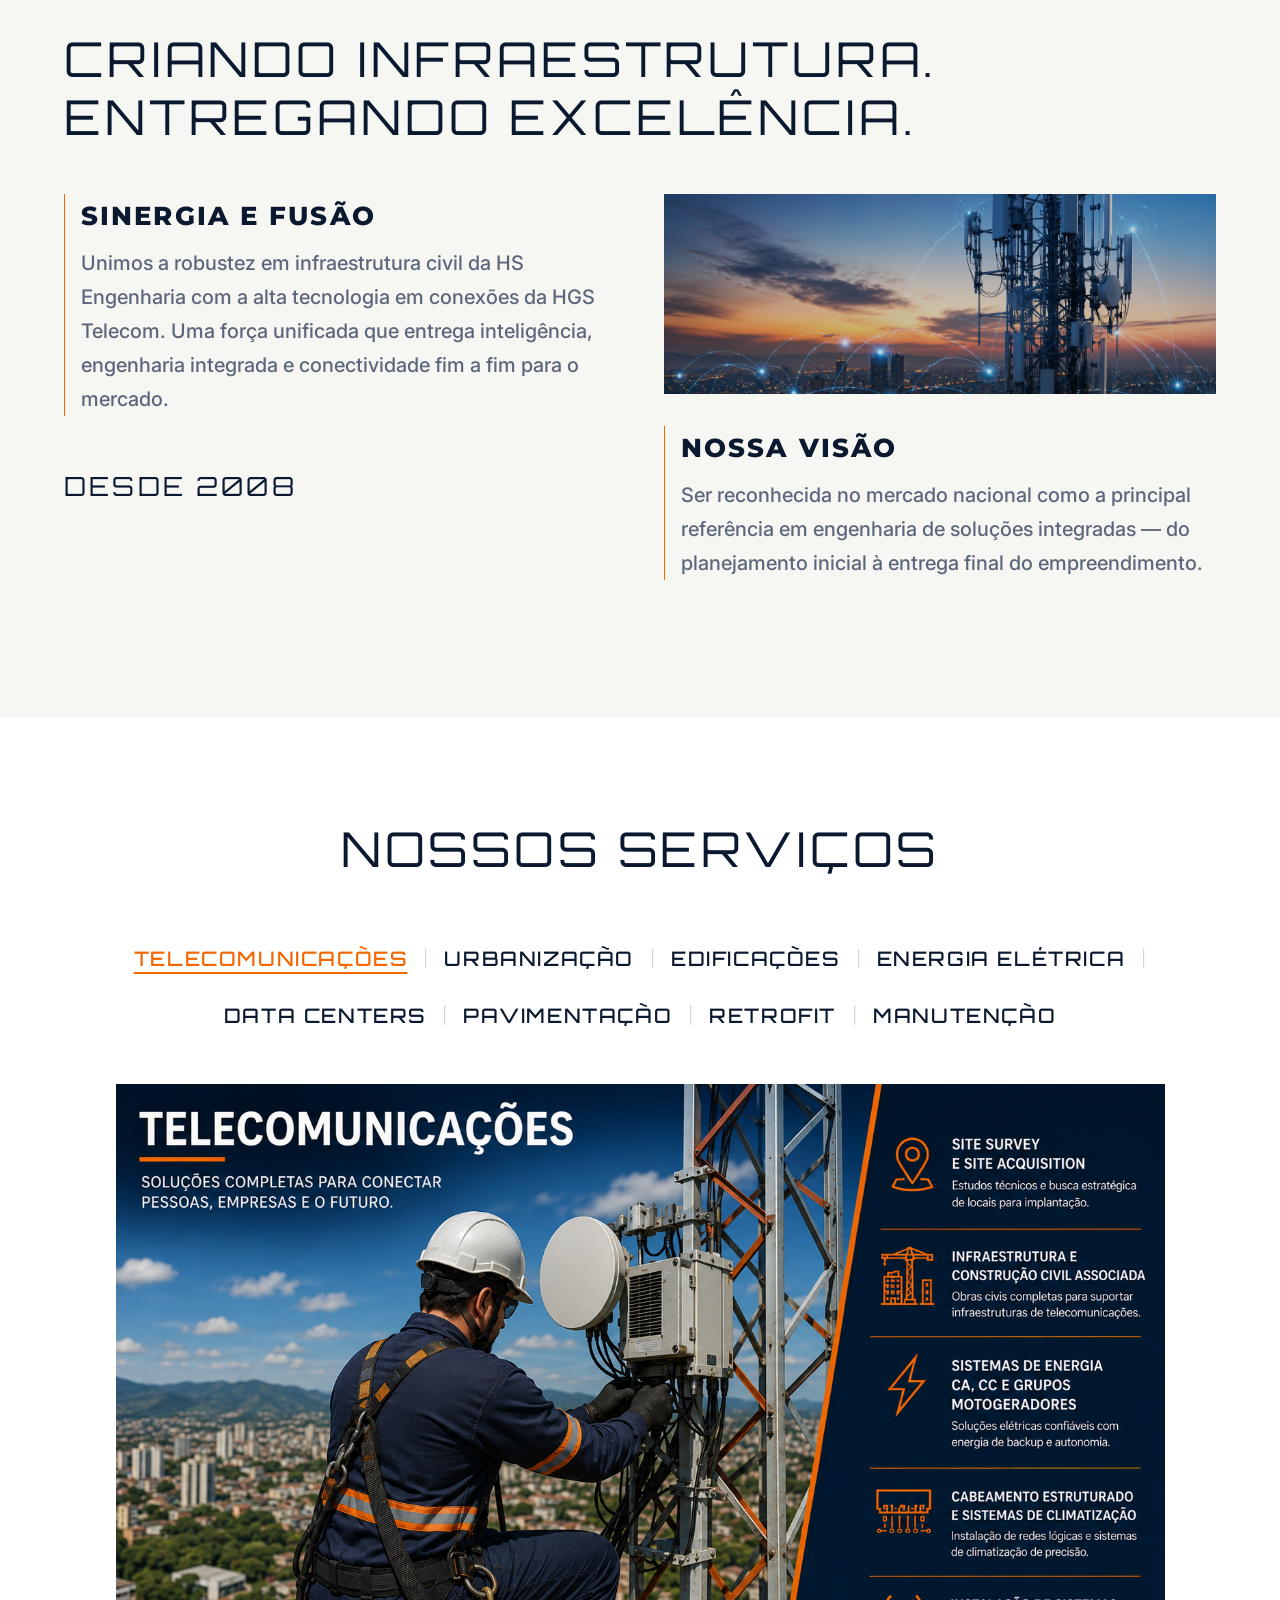
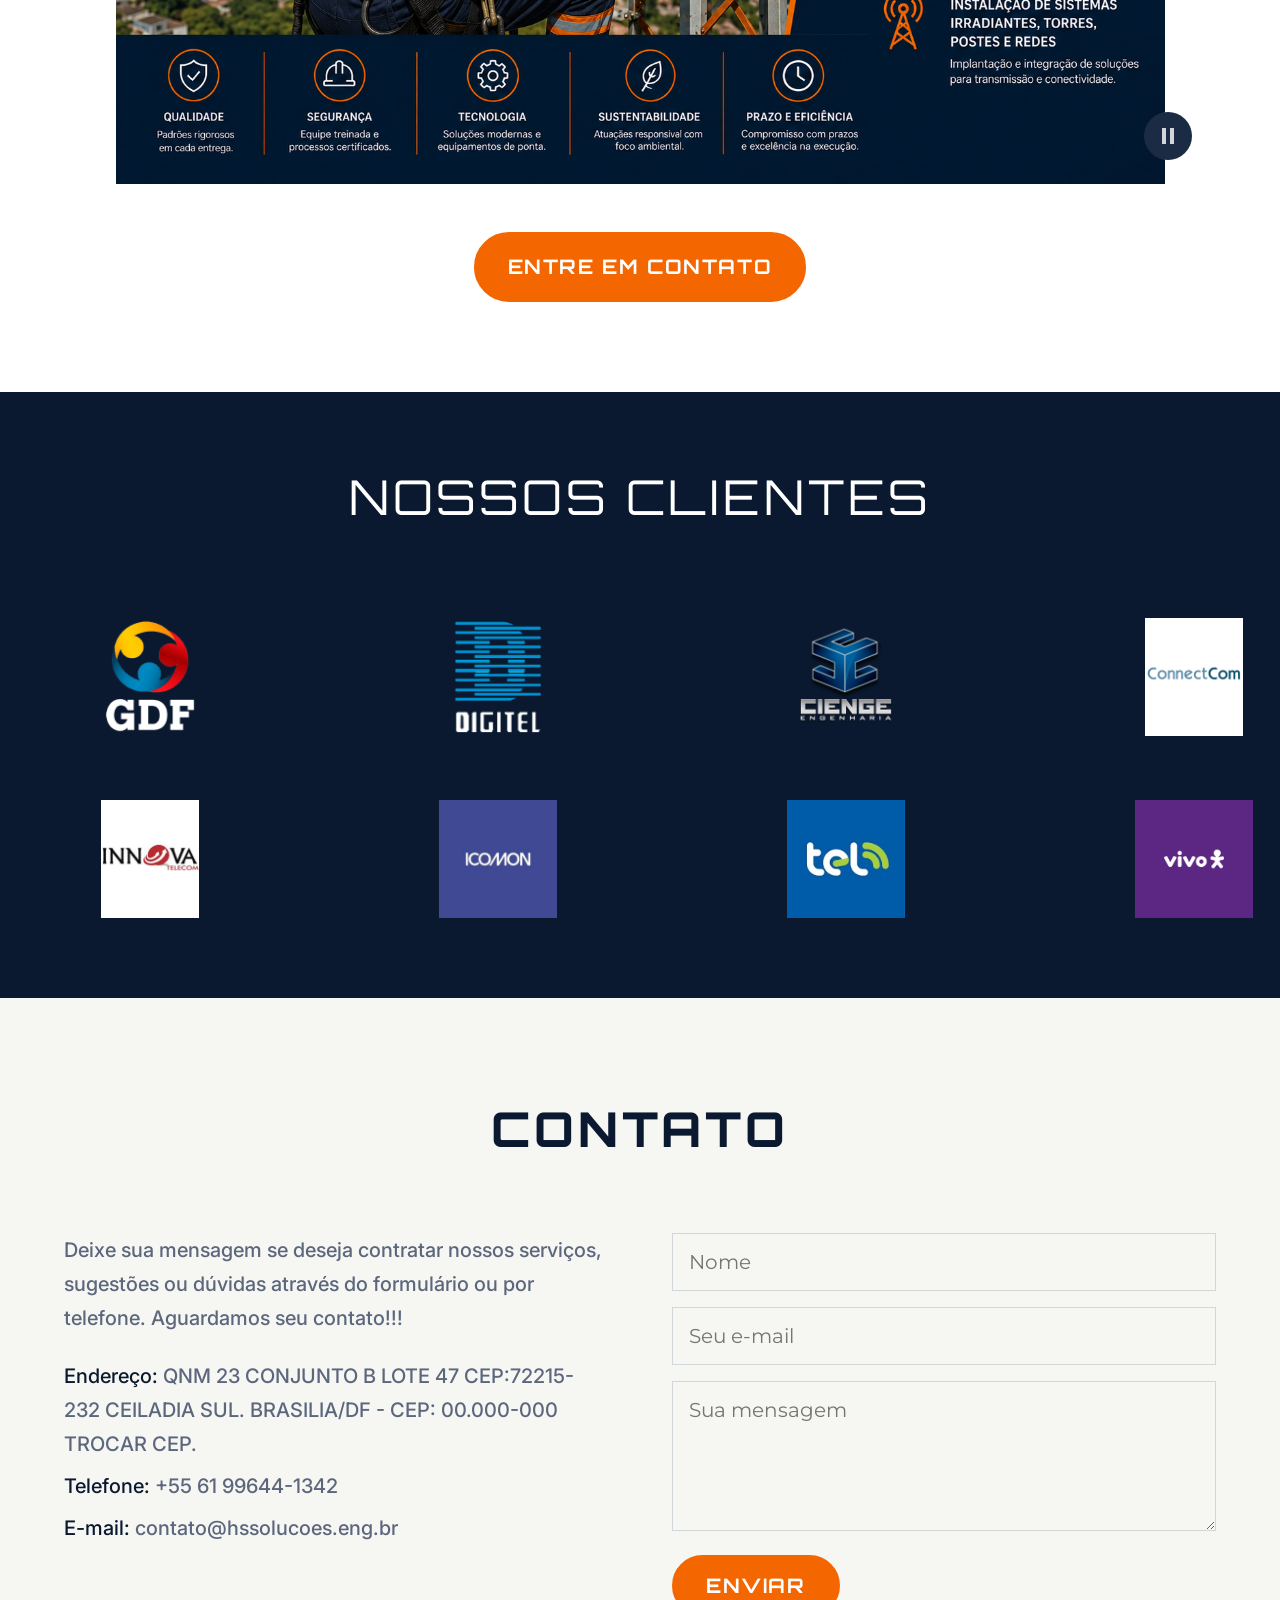
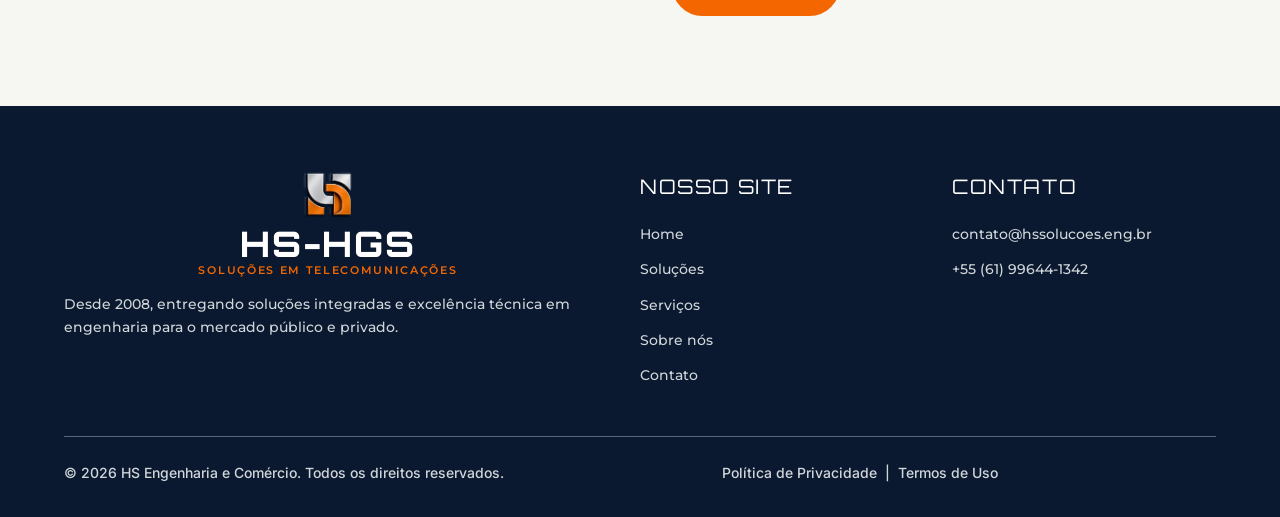
==== commit cf5dc766: "Fix mobile layout and viewport issues" ====
--- a/index.html
+++ b/index.html
@@ -30,7 +30,16 @@
                     <span class="brand-text__subtitle">Soluções em Telecomunicações</span>
                 </div>
             </a>
-            <nav class="header__nav" aria-label="Main Navigation Menu">
+            
+            <button class="burger-menu" id="burger-menu" aria-label="Abrir menu" aria-expanded="false" type="button">
+                <span class="burger-menu__line"></span>
+                <span class="burger-menu__line"></span>
+                <span class="burger-menu__line"></span>
+            </button>
+            <div class="mobile-menu-overlay" id="mobile-menu-overlay"></div>
+
+            <nav class="header__nav" id="header-nav" aria-label="Main Navigation Menu">
+                
                 <ul class="header__menu">
                     <li><a href="#home" class="header__link">Home</a></li>
                     <li><a href="#solutions" class="header__link">Soluções</a></li>
@@ -247,7 +256,8 @@
 
                 <!-- Structural Image Block -->
                 <div class="presentation__media-wrapper">
-                    <video class="presentation__video" src="src/assets/videos/time-lapse-loop.mp4" autoplay loop muted playsinline></video>
+                    <video class="presentation__video" src="src/assets/videos/time-lapse-loop.mp4" autoplay loop muted
+                        playsinline></video>
                 </div>
 
             </div>
@@ -259,7 +269,7 @@
     <section class="values-banner theme-dark">
         <div class="container js-reveal">
             <div id="values" class="company__values">
-                
+
                 <!-- Specialized Team -->
                 <div class="company-value-item">
                     <div class="company-value-item__icon-wrapper">
@@ -396,8 +406,7 @@
                 <span class="services__separator" aria-hidden="true">|</span>
                 <button type="button" class="services__nav-item" data-target="service-datacenter">Data Centers</button>
                 <span class="services__separator" aria-hidden="true">|</span>
-                <button type="button" class="services__nav-item"
-                    data-target="service-paving">Pavimentação</button>
+                <button type="button" class="services__nav-item" data-target="service-paving">Pavimentação</button>
                 <span class="services__separator" aria-hidden="true">|</span>
                 <button type="button" class="services__nav-item" data-target="service-retrofit">Retrofit</button>
                 <span class="services__separator" aria-hidden="true">|</span>
@@ -410,44 +419,46 @@
                     <div class="service-presentation__image" aria-label="Serviços de Telecomunicações" role="img">
                     </div>
                 </article>
-            <article id="service-urbanization" class="service-presentation">
-                <div class="service-presentation__image" aria-label="Serviços de Urbanização" role="img">
-                </div>
-            </article>
-            <article id="service-buildings" class="service-presentation">
-                <div class="service-presentation__image" aria-label="Serviços de Edificações" role="img">
-                </div>
-            </article>
-            <article id="service-energy" class="service-presentation">
-                <div class="service-presentation__image" aria-label="Serviços de Energia Elétrica" role="img">
-                </div>
-            </article>
-            <article id="service-datacenter" class="service-presentation">
-                <div class="service-presentation__image" aria-label="Serviços para Data Centers" role="img">
-                </div>
-            </article>
-            <article id="service-paving" class="service-presentation">
-                <div class="service-presentation__image" aria-label="Serviços de Pavimentação" role="img">
-                </div>
-            </article>
-            <article id="service-retrofit" class="service-presentation">
-                <div class="service-presentation__image" aria-label="Serviços de Retrofit" role="img">
-                </div>
-            </article>
-            <article id="service-maintenance" class="service-presentation">
-                <div class="service-presentation__image" aria-label="Serviços de Manutenção" role="img">
-                </div>
-            </article>
-            <button class="services__pause-btn" aria-label="Pausar transição automática" type="button">
-                <svg class="icon-pause" xmlns="http://www.w3.org/2000/svg" width="24" height="24" viewBox="0 0 24 24" fill="currentColor">
-                    <rect x="6" y="4" width="4" height="16"></rect>
-                    <rect x="14" y="4" width="4" height="16"></rect>
-                </svg>
-                <svg class="icon-play" style="display: none;" xmlns="http://www.w3.org/2000/svg" width="24" height="24" viewBox="0 0 24 24" fill="currentColor">
-                    <polygon points="5 3 19 12 5 21 5 3"></polygon>
-                </svg>
-            </button>
-        </div>
+                <article id="service-urbanization" class="service-presentation">
+                    <div class="service-presentation__image" aria-label="Serviços de Urbanização" role="img">
+                    </div>
+                </article>
+                <article id="service-buildings" class="service-presentation">
+                    <div class="service-presentation__image" aria-label="Serviços de Edificações" role="img">
+                    </div>
+                </article>
+                <article id="service-energy" class="service-presentation">
+                    <div class="service-presentation__image" aria-label="Serviços de Energia Elétrica" role="img">
+                    </div>
+                </article>
+                <article id="service-datacenter" class="service-presentation">
+                    <div class="service-presentation__image" aria-label="Serviços para Data Centers" role="img">
+                    </div>
+                </article>
+                <article id="service-paving" class="service-presentation">
+                    <div class="service-presentation__image" aria-label="Serviços de Pavimentação" role="img">
+                    </div>
+                </article>
+                <article id="service-retrofit" class="service-presentation">
+                    <div class="service-presentation__image" aria-label="Serviços de Retrofit" role="img">
+                    </div>
+                </article>
+                <article id="service-maintenance" class="service-presentation">
+                    <div class="service-presentation__image" aria-label="Serviços de Manutenção" role="img">
+                    </div>
+                </article>
+                <button class="services__pause-btn" aria-label="Pausar transição automática" type="button">
+                    <svg class="icon-pause" xmlns="http://www.w3.org/2000/svg" width="24" height="24"
+                        viewBox="0 0 24 24" fill="currentColor">
+                        <rect x="6" y="4" width="4" height="16"></rect>
+                        <rect x="14" y="4" width="4" height="16"></rect>
+                    </svg>
+                    <svg class="icon-play" style="display: none;" xmlns="http://www.w3.org/2000/svg" width="24"
+                        height="24" viewBox="0 0 24 24" fill="currentColor">
+                        <polygon points="5 3 19 12 5 21 5 3"></polygon>
+                    </svg>
+                </button>
+            </div>
 
             <!-- CTA -->
             <div class="services__cta-container js-reveal" style="--reveal-delay: 200ms;">
@@ -468,42 +479,70 @@
             <!-- Top Carousel (Right to Left) -->
             <div class="carousel__track carousel__track--left">
                 <div class="carousel__content">
-                    <article class="client-card"><img src="src/assets/images/clients/cliente1.png" alt="Cliente 1" class="client-card__image"></article>
-                    <article class="client-card"><img src="src/assets/images/clients/cliente2.png" alt="Cliente 2" class="client-card__image"></article>
-                    <article class="client-card"><img src="src/assets/images/clients/cliente3.png" alt="Cliente 3" class="client-card__image"></article>
-                    <article class="client-card"><img src="src/assets/images/clients/cliente4.png" alt="Cliente 4" class="client-card__image"></article>
-                    <article class="client-card"><img src="src/assets/images/clients/cliente5.png" alt="Cliente 5" class="client-card__image"></article>
-                    <article class="client-card"><img src="src/assets/images/clients/cliente6.png" alt="Cliente 6" class="client-card__image"></article>
-                    <article class="client-card"><img src="src/assets/images/clients/cliente7.png" alt="Cliente 7" class="client-card__image"></article>
+                    <article class="client-card"><img src="src/assets/images/clients/cliente1.png" alt="Cliente 1"
+                            class="client-card__image"></article>
+                    <article class="client-card"><img src="src/assets/images/clients/cliente2.png" alt="Cliente 2"
+                            class="client-card__image"></article>
+                    <article class="client-card"><img src="src/assets/images/clients/cliente3.png" alt="Cliente 3"
+                            class="client-card__image"></article>
+                    <article class="client-card"><img src="src/assets/images/clients/cliente4.png" alt="Cliente 4"
+                            class="client-card__image"></article>
+                    <article class="client-card"><img src="src/assets/images/clients/cliente5.png" alt="Cliente 5"
+                            class="client-card__image"></article>
+                    <article class="client-card"><img src="src/assets/images/clients/cliente6.png" alt="Cliente 6"
+                            class="client-card__image"></article>
+                    <article class="client-card"><img src="src/assets/images/clients/cliente7.png" alt="Cliente 7"
+                            class="client-card__image"></article>
                     <!-- Duplicated for infinite loop -->
-                    <article class="client-card"><img src="src/assets/images/clients/cliente1.png" alt="Cliente 1" class="client-card__image"></article>
-                    <article class="client-card"><img src="src/assets/images/clients/cliente2.png" alt="Cliente 2" class="client-card__image"></article>
-                    <article class="client-card"><img src="src/assets/images/clients/cliente3.png" alt="Cliente 3" class="client-card__image"></article>
-                    <article class="client-card"><img src="src/assets/images/clients/cliente4.png" alt="Cliente 4" class="client-card__image"></article>
-                    <article class="client-card"><img src="src/assets/images/clients/cliente5.png" alt="Cliente 5" class="client-card__image"></article>
-                    <article class="client-card"><img src="src/assets/images/clients/cliente6.png" alt="Cliente 6" class="client-card__image"></article>
-                    <article class="client-card"><img src="src/assets/images/clients/cliente7.png" alt="Cliente 7" class="client-card__image"></article>
+                    <article class="client-card"><img src="src/assets/images/clients/cliente1.png" alt="Cliente 1"
+                            class="client-card__image"></article>
+                    <article class="client-card"><img src="src/assets/images/clients/cliente2.png" alt="Cliente 2"
+                            class="client-card__image"></article>
+                    <article class="client-card"><img src="src/assets/images/clients/cliente3.png" alt="Cliente 3"
+                            class="client-card__image"></article>
+                    <article class="client-card"><img src="src/assets/images/clients/cliente4.png" alt="Cliente 4"
+                            class="client-card__image"></article>
+                    <article class="client-card"><img src="src/assets/images/clients/cliente5.png" alt="Cliente 5"
+                            class="client-card__image"></article>
+                    <article class="client-card"><img src="src/assets/images/clients/cliente6.png" alt="Cliente 6"
+                            class="client-card__image"></article>
+                    <article class="client-card"><img src="src/assets/images/clients/cliente7.png" alt="Cliente 7"
+                            class="client-card__image"></article>
                 </div>
             </div>
 
             <!-- Bottom Carousel (Left to Right) -->
             <div class="carousel__track carousel__track--right">
                 <div class="carousel__content">
-                    <article class="client-card"><img src="src/assets/images/clients/cliente8.png" alt="Cliente 8" class="client-card__image"></article>
-                    <article class="client-card"><img src="src/assets/images/clients/cliente9.jpeg" alt="Cliente 9" class="client-card__image"></article>
-                    <article class="client-card"><img src="src/assets/images/clients/cliente10.jpeg" alt="Cliente 10" class="client-card__image"></article>
-                    <article class="client-card"><img src="src/assets/images/clients/cliente11.jpeg" alt="Cliente 11" class="client-card__image"></article>
-                    <article class="client-card"><img src="src/assets/images/clients/cliente12.jpg" alt="Cliente 12" class="client-card__image"></article>
-                    <article class="client-card"><img src="src/assets/images/clients/cliente13.jpg" alt="Cliente 13" class="client-card__image"></article>
-                    <article class="client-card"><img src="src/assets/images/clients/cliente14.jpg" alt="Cliente 14" class="client-card__image"></article>
+                    <article class="client-card"><img src="src/assets/images/clients/cliente8.png" alt="Cliente 8"
+                            class="client-card__image"></article>
+                    <article class="client-card"><img src="src/assets/images/clients/cliente9.jpeg" alt="Cliente 9"
+                            class="client-card__image"></article>
+                    <article class="client-card"><img src="src/assets/images/clients/cliente10.jpeg" alt="Cliente 10"
+                            class="client-card__image"></article>
+                    <article class="client-card"><img src="src/assets/images/clients/cliente11.jpeg" alt="Cliente 11"
+                            class="client-card__image"></article>
+                    <article class="client-card"><img src="src/assets/images/clients/cliente12.jpg" alt="Cliente 12"
+                            class="client-card__image"></article>
+                    <article class="client-card"><img src="src/assets/images/clients/cliente13.jpg" alt="Cliente 13"
+                            class="client-card__image"></article>
+                    <article class="client-card"><img src="src/assets/images/clients/cliente14.jpg" alt="Cliente 14"
+                            class="client-card__image"></article>
                     <!-- Duplicated for infinite loop -->
-                    <article class="client-card"><img src="src/assets/images/clients/cliente8.png" alt="Cliente 8" class="client-card__image"></article>
-                    <article class="client-card"><img src="src/assets/images/clients/cliente9.jpeg" alt="Cliente 9" class="client-card__image"></article>
-                    <article class="client-card"><img src="src/assets/images/clients/cliente10.jpeg" alt="Cliente 10" class="client-card__image"></article>
-                    <article class="client-card"><img src="src/assets/images/clients/cliente11.jpeg" alt="Cliente 11" class="client-card__image"></article>
-                    <article class="client-card"><img src="src/assets/images/clients/cliente12.jpg" alt="Cliente 12" class="client-card__image"></article>
-                    <article class="client-card"><img src="src/assets/images/clients/cliente13.jpg" alt="Cliente 13" class="client-card__image"></article>
-                    <article class="client-card"><img src="src/assets/images/clients/cliente14.jpg" alt="Cliente 14" class="client-card__image"></article>
+                    <article class="client-card"><img src="src/assets/images/clients/cliente8.png" alt="Cliente 8"
+                            class="client-card__image"></article>
+                    <article class="client-card"><img src="src/assets/images/clients/cliente9.jpeg" alt="Cliente 9"
+                            class="client-card__image"></article>
+                    <article class="client-card"><img src="src/assets/images/clients/cliente10.jpeg" alt="Cliente 10"
+                            class="client-card__image"></article>
+                    <article class="client-card"><img src="src/assets/images/clients/cliente11.jpeg" alt="Cliente 11"
+                            class="client-card__image"></article>
+                    <article class="client-card"><img src="src/assets/images/clients/cliente12.jpg" alt="Cliente 12"
+                            class="client-card__image"></article>
+                    <article class="client-card"><img src="src/assets/images/clients/cliente13.jpg" alt="Cliente 13"
+                            class="client-card__image"></article>
+                    <article class="client-card"><img src="src/assets/images/clients/cliente14.jpg" alt="Cliente 14"
+                            class="client-card__image"></article>
                 </div>
             </div>
         </div>
@@ -527,7 +566,8 @@
 
                     <address class="contact__address">
                         <ul class="contact__details-list">
-                            <li><strong>Endereço:</strong> QNM 23 CONJUNTO B LOTE 47 CEP:72215-232 CEILADIA SUL. BRASILIA/DF - CEP:
+                            <li><strong>Endereço:</strong> QNM 23 CONJUNTO B LOTE 47 CEP:72215-232 CEILADIA SUL.
+                                BRASILIA/DF - CEP:
                                 00.000-000 TROCAR CEP.</li>
                             <li><strong>Telefone:</strong> +55 61 99644-1342</li>
                             <li><strong>E-mail:</strong> contato@hssolucoes.eng.br</li>
--- a/src/css/style.css
+++ b/src/css/style.css
@@ -1,90 +1,62 @@
 :root {
-  /* Colors - Background & Canvas */
+  /* Colors */
   --color-bg-main: #F6F6F2;
   --color-bg-dark: #0A192F;
-  /* NOVO: Azul Marinho Profundo (Navy) da marca */
-
-  /* Colors - Text & Contrast */
   --color-text-primary: #0A192F;
-  /* NOVO: Textos principais e títulos assumem o Navy corporativo */
   --color-text-muted: #5C677D;
-  /* NOVO: Cinza médio com leve subtom frio para harmonizar com o azul */
   --color-white: #FFFFFF;
   --color-black: #000000;
-
-  /* Colors - Structural & Borders */
   --color-border-light: #D1D6DA;
-  /* NOVO: Prata/Cinza Metálico para bordas e divisórias */
   --color-border-dark: #1B2B44;
-  /* NOVO: Azul marinho intermediário para linhas em fundos escuros */
-
-  /* Colors - Brand Accent & Interaction */
   --color-brand-accent: #F36600;
-  /* NOVO: Laranja Vibrante/Âmbar para CTAs e pontos focais */
   --color-brand-accent-hover: #CC5500;
-  /* NOVO: Laranja escurecido para interações de clique */
-
-  /* Typography - Families */
+  /*Fonts*/
   --font-primary: 'Orbitron', sans-serif;
   --font-secondary: 'Montserrat', sans-serif;
   --font-terciary: 'Inter', sans-serif;
-
-  /* Typography - Weights */
+  /*Font Weights*/
   --weight-light: 300;
   --weight-regular: 400;
   --weight-medium: 500;
   --weight-bold: 700;
   --weight-black: 800;
-
-  /* Typography - Scale (Fluid Typography) */
-  --font-size-hero-title: clamp(35px, 5vw, 70px);
-  --font-size-section-title: clamp(1.90rem, 4vw, 3rem);
-  --font-size-card-title: 1.65rem;
-  --font-size-hero-sub: 1.125rem;
-  --font-size-body: 1.25rem;
-  --font-size-body-big: 1.5rem;
-  --font-size-small: 0.875rem;
-
-  /* Typography - Letter Spacing */
+  /*Font Sizes*/
+  --font-size-hero-title: clamp(2rem, 5vw + 1rem, 4.5rem);
+  --font-size-section-title: clamp(1.75rem, 4vw, 3rem);
+  --font-size-card-title: clamp(1.25rem, 2vw + 0.5rem, 1.65rem);
+  --font-size-hero-sub: clamp(1.125rem, 2vw + 0.5rem, 1.5rem);
+  --font-size-body: clamp(1rem, 1vw + 0.5rem, 1.25rem);
+  --font-size-body-big: clamp(1.125rem, 1.5vw + 0.5rem, 1.5rem);
+  --font-size-small: clamp(0.75rem, 0.5vw + 0.5rem, 0.875rem);
+  /*Letter Spacing*/
   --letter-spacing-tight: normal;
   --letter-spacing-wide: 0.08em;
   --letter-spacing-wider: 0.12em;
-
-  /* Typography - Line Height */
   --line-height-heading: 1.2;
   --line-height-body: 1.7;
-
-  /* Spacing & Layout */
+  /* Spacing */
   --spacing-4: 0.25rem;
   --spacing-8: 0.5rem;
-  --spacing-16: 1rem;
-  --spacing-24: 1rem;
-  --spacing-32: 2rem;
-  --spacing-48: 3rem;
-  --spacing-64: 4rem;
-  --section-padding-desktop: 160px 0;
-  --section-padding-mobile: 80px 0;
+  --spacing-16: clamp(0.75rem, 1.5vw, 1rem);
+  --spacing-24: clamp(1rem, 2vw, 1.5rem);
+  --spacing-32: clamp(1.5rem, 3vw, 2rem);
+  --spacing-48: clamp(2rem, 4vw, 3rem);
+  --spacing-64: clamp(2.5rem, 5vw, 4rem);
+  --section-padding-y: clamp(4rem, 10svh, 10rem);
+
   --container-max-width: 1200px;
-  --grid-gap-desktop: 48px;
-
-  /* Shadows - Minimalist Architectural */
+  --grid-gap: clamp(1.5rem, 4vw, 3rem);
+
+  /* Shadows */
   --shadow-sm: 0 1px 2px rgba(10, 25, 47, 0.05);
-  /* Sombra ajustada para o tom Navy */
   --shadow-md: 0 4px 6px rgba(10, 25, 47, 0.08);
-  /* Sombra ajustada para o tom Navy */
   --shadow-lg: 0 10px 15px rgba(10, 25, 47, 0.1);
-  /* Sombra ajustada para o tom Navy */
-
-  /* Borders & Radius */
+  /* Borders */
   --border-width-thin: 1px;
   --border-width-thick: 2px;
-  /* NOVO: Para botões com bordas mais marcantes */
   --border-radius-rigid: 0px;
-  /* Mantemos para tabelas e grids internos */
   --border-radius-pill: 500px;
-  /* NOVO: Para os botões totalmente arredondados */
-
-  /* Motion & Transitions */
+  /*Animation*/
   --duration-fast: 150ms;
   --duration-normal: 300ms;
   --duration-slow: 500ms;
@@ -92,7 +64,6 @@
   --transition-default: all var(--duration-normal) var(--ease-smooth);
 }
 
-/* --- THEMES --- */
 .theme-light {
   background-color: var(--color-bg-main);
   color: var(--theme-text, var(--color-text-primary));
@@ -113,7 +84,6 @@
   --theme-invert-img: brightness(0) invert(1);
 }
 
-/* --- RESET & BASE --- */
 *,
 *::before,
 *::after {
@@ -124,7 +94,6 @@
 
 html {
   font-weight: var(--weight-medium);
-
   font-family: var(--font-terciary);
   color: var(--theme-text, var(--color-text-primary));
   scroll-behavior: smooth;
@@ -145,7 +114,6 @@
   list-style: none;
 }
 
-/* --- LAYOUT UTILS --- */
 .container {
   max-width: var(--container-max-width);
   margin: 0 auto;
@@ -153,13 +121,11 @@
   width: 100%;
 }
 
-/* --- FOCUS STATES --- */
 :focus-visible {
   outline: 2px solid var(--color-brand-accent);
   outline-offset: 4px;
 }
 
-/* --- BUTTONS --- */
 .btn {
   display: inline-flex;
   align-items: center;
@@ -209,7 +175,6 @@
   border-color: var(--color-brand-accent);
 }
 
-/* --- HEADER --- */
 .header {
   position: fixed;
   top: 0;
@@ -218,7 +183,6 @@
   z-index: 100;
   padding: var(--spacing-24) 0;
   transition: var(--transition-default);
-  /* background-color: transparent; */
   color: var(--color-white);
 }
 
@@ -294,7 +258,6 @@
   color: var(--color-brand-accent);
 }
 
-/* Header Scrolled State */
 .header--scrolled {
   background-color: var(--color-bg-main);
   color: var(--theme-text, var(--color-text-primary));
@@ -313,13 +276,12 @@
   border-color: var(--color-text-primary);
 }
 
-/* --- HERO SECTION --- */
 .hero {
   position: relative;
-  min-height: 100vh;
+  min-height: 100dvh;
   display: flex;
   align-items: flex-end;
-  padding-bottom: 140px;
+  padding-bottom: calc(4rem + env(safe-area-inset-bottom));
 }
 
 .hero__image-container {
@@ -354,7 +316,6 @@
   z-index: 3;
 }
 
-/* --- FEATURES BANNER --- */
 .features-banner {
   background-color: var(--color-bg-dark);
   padding: var(--spacing-48) 0;
@@ -405,9 +366,6 @@
   background-color: var(--color-brand-accent);
 }
 
-
-
-/* --- VALUES BANNER --- */
 .values-banner {
   background-color: var(--color-bg-dark);
   padding: var(--spacing-48) 0;
@@ -431,15 +389,14 @@
   color: var(--color-brand-accent);
 }
 
-/* --- INSTITUTIONAL PRESENTATION --- */
 .presentation {
-  padding: 60px 0;
+  padding: var(--section-padding-y) 0;
   background-color: var(--color-white);
 }
 
 .presentation__layout-grid {
   display: grid;
-  grid-template-columns: 1fr 1fr;
+  grid-template-columns: repeat(auto-fit, minmax(min(100%, 400px), 1fr));
   gap: var(--spacing-64);
   align-items: center;
 }
@@ -460,7 +417,6 @@
 
 .presentation__text {
   font-weight: var(--weight-medium);
-
   font-family: var(--font-terciary);
   font-size: var(--font-size-body);
   color: var(--color-text-muted);
@@ -485,11 +441,8 @@
   object-fit: cover;
 }
 
-
-
-/* --- SOLUTIONS SECTION --- */
 .solutions {
-  padding: 60px 0;
+  padding: var(--section-padding-y) 0;
   background-color: var(--color-bg-main);
 }
 
@@ -513,7 +466,6 @@
 
 .solutions__lead {
   font-weight: var(--weight-medium);
-
   font-family: var(--font-terciary);
   font-size: var(--font-size-body);
   color: var(--theme-text-muted, var(--color-text-muted));
@@ -522,7 +474,7 @@
 
 .solutions__grid {
   display: grid;
-  grid-template-columns: repeat(4, 1fr);
+  grid-template-columns: repeat(auto-fit, minmax(min(100%, 250px), 1fr));
   gap: var(--spacing-32);
   margin-bottom: var(--spacing-64);
 }
@@ -572,7 +524,6 @@
 
 .solution-item__description {
   font-weight: var(--weight-medium);
-
   font-family: var(--font-terciary);
   font-size: var(--font-size-small);
   color: var(--color-text-muted);
@@ -584,10 +535,6 @@
   text-align: center;
 }
 
-
-
-
-
 .hero__content {
   max-width: 800px;
 }
@@ -602,8 +549,6 @@
   margin-bottom: var(--spacing-24);
   text-transform: uppercase;
 }
-
-
 
 .hero__subtitle {
   font-size: clamp(1.125rem, 2vw, 1.5rem);
@@ -624,7 +569,6 @@
   color: var(--color-brand-accent);
 }
 
-/* --- REVEAL ANIMATION --- */
 .js-reveal {
   opacity: 0;
   transform: translateY(30px);
@@ -637,10 +581,8 @@
   transform: translateY(0);
 }
 
-/* --- COMPANY SECTION (A Empresa) --- */
 .company {
-  padding: 60px 0;
-  /* background-color: transparent; */
+  padding: var(--section-padding-y) 0;
 }
 
 .company__title {
@@ -655,8 +597,8 @@
 
 .company__grid {
   display: grid;
-  grid-template-columns: 1fr 1fr;
-  gap: var(--grid-gap-desktop);
+  grid-template-columns: repeat(auto-fit, minmax(min(100%, 400px), 1fr));
+  gap: var(--grid-gap);
   margin-top: var(--spacing-48);
 }
 
@@ -678,7 +620,6 @@
 
 .company__text {
   font-weight: var(--weight-medium);
-
   font-family: var(--font-terciary);
   font-size: var(--font-size-body);
   color: var(--theme-text-muted, var(--color-text-muted));
@@ -703,7 +644,7 @@
 
 .company__image {
   width: 100%;
-  height: 350px;
+  height: 200px;
   display: block;
   object-fit: cover;
 }
@@ -718,10 +659,9 @@
   opacity: 0.20;
 }
 
-/* --- COMPANY VALUES --- */
 .company__values {
   display: grid;
-  grid-template-columns: repeat(4, 1fr);
+  grid-template-columns: repeat(auto-fit, minmax(min(100%, 250px), 1fr));
   gap: var(--spacing-32);
   padding-top: var(--spacing-64);
 }
@@ -763,17 +703,12 @@
 
 .company-value-item__text {
   font-weight: var(--weight-medium);
-
   font-family: var(--font-terciary);
   font-size: var(--font-size-small);
   color: var(--theme-text-muted, var(--color-text-muted));
   line-height: var(--line-height-body);
 }
 
-
-
-
-
 .carousel__track {
   display: flex;
   width: 100%;
@@ -814,11 +749,8 @@
   }
 }
 
-
-
-/* --- SERVICES SECTION (Nossos Serviços) --- */
 .services {
-  padding: 60px 0;
+  padding: var(--section-padding-y) 0;
   background-color: var(--color-white);
 }
 
@@ -833,7 +765,6 @@
   letter-spacing: var(--letter-spacing-wide);
 }
 
-/* Nav */
 .services__nav {
   display: flex;
   justify-content: center;
@@ -878,13 +809,13 @@
   font-weight: var(--weight-regular);
 }
 
-/* Apresentação Wrapper */
 .services__presentation-wrapper {
   position: relative;
   margin-bottom: var(--spacing-48);
-}
-
-/* Quadro de Apresentação */
+  overflow: hidden;
+}
+
+/* INÍCIO DA ALTERAÇÃO: O frame (borda e background) foi removido para deixar apenas a imagem em destaque, a altura foi aumentada para 700px, e a imagem agora ocupa 100% da largura. */
 .service-presentation {
   display: none;
   border: none;
@@ -920,15 +851,19 @@
   background-repeat: no-repeat;
 }
 
+/* FIM DA ALTERAÇÃO */
+
 .services__pause-btn {
   position: absolute;
   bottom: var(--spacing-24);
-  right: 10%;
+  right: var(--spacing-24);
   z-index: 10;
-  background-color: rgba(0, 0, 0, 0.5);
-  color: #e0e0e0;
+  background-color: var(--color-border-dark);
+  /* Tom escuro */
+  color: var(--color-border-light);
+  /* Tom claro */
   border: none;
-  border-radius: 10%;
+  border-radius: var(--border-radius-pill);
   width: 48px;
   height: 48px;
   display: flex;
@@ -940,13 +875,12 @@
 }
 
 .services__pause-btn:hover {
-  background-color: rgba(0, 0, 0, 0.7);
-  color: #ffffff;
+  background-color: var(--color-text-muted);
+  color: var(--color-white);
   transform: scale(1.05);
 }
 
-/* Imagens dos serviços em mobile diferentes */
-/* Imagens dos serviços */
+/*Imagens dos serviços*/
 #service-telecom .service-presentation__image {
   background-image: url('../assets/images/services/telecomunicacoes.png');
 }
@@ -969,10 +903,6 @@
 
 #service-paving .service-presentation__image {
   background-image: url('../assets/images/services/pavimentacao.jpeg');
-}
-
-#service-energy .service-presentation__image {
-  background-image: url('../assets/images/services/energia-eletrica.png');
 }
 
 #service-retrofit .service-presentation__image {
@@ -991,16 +921,52 @@
   justify-content: space-evenly;
 }
 
-/* CTA Container */
+.service-presentation__title {
+  font-family: var(--font-primary);
+  font-size: var(--font-size-card-title);
+  font-weight: var(--weight-light);
+  color: var(--theme-text, var(--color-text-primary));
+  margin-bottom: var(--spacing-24);
+  text-transform: uppercase;
+  letter-spacing: var(--letter-spacing-wide);
+}
+
+.service-card__list {
+  list-style: none;
+  padding: 0;
+  margin: 0;
+  display: flex;
+  flex-direction: column;
+  justify-content: space-evenly;
+  flex-grow: 1;
+}
+
+.service-card__item {
+  position: relative;
+  font-size: var(--font-size-body);
+  color: var(--theme-text-muted, var(--color-text-muted));
+  line-height: var(--line-height-body);
+  padding-left: var(--spacing-16);
+  margin-bottom: 0;
+}
+
+.service-card__item::before {
+  content: "";
+  position: absolute;
+  left: 0;
+  top: 10px;
+  width: 8px;
+  height: 2px;
+  background-color: var(--color-brand-accent);
+}
+
 .services__cta-container {
   display: flex;
   justify-content: center;
 }
 
-/* --- CLIENTES SECTION --- */
 .clients {
   padding: var(--spacing-64) 0 0 0;
-  /* background-color: var(--theme-text, var(--color-text-primary)); removido para usar theme bg */
   overflow-x: hidden;
 }
 
@@ -1038,15 +1004,13 @@
   object-fit: contain;
 }
 
-/* --- CONTACT SECTION --- */
 .contact-section {
-  padding: 60px 0;
-  /* background-color removido para usar theme bg */
+  padding: var(--section-padding-y) 0;
 }
 
 .contact__grid {
   display: grid;
-  grid-template-columns: 1fr 1fr;
+  grid-template-columns: repeat(auto-fit, minmax(min(100%, 400px), 1fr));
   gap: var(--spacing-64);
 }
 
@@ -1068,7 +1032,6 @@
 .contact__description,
 .contact__address {
   font-weight: var(--weight-medium);
-
   font-family: var(--font-terciary);
   font-size: var(--font-size-body);
   color: var(--theme-text-muted, var(--color-text-muted));
@@ -1143,17 +1106,15 @@
   margin-top: var(--spacing-8);
 }
 
-/* --- FOOTER --- */
 .footer {
   border-top: none;
   padding: var(--spacing-64) 0 var(--spacing-32) 0;
-  /* background-color: var(--theme-text, var(--color-text-primary)); removido para usar theme bg */
 }
 
 .footer__grid {
   display: grid;
   grid-template-columns: 2fr 1fr 1fr;
-  gap: var(--grid-gap-desktop);
+  gap: var(--grid-gap);
 }
 
 .footer__brand-text {
--- a/src/css/mobile.css
+++ b/src/css/mobile.css
@@ -1,33 +1,118 @@
-/* --- RESPONSIVIDADE PARA HERO SECTION --- */
-
-
-
 @media (max-width: 992px) {
   .header__menu {
     gap: var(--spacing-16);
   }
-
 }
 
 @media (max-width: 768px) {
-
-  /* Reduzir o cabecalho no mobile */
-  .header__menu,
-  .header__cta {
-    display: none;
-    /* Em uma implementação real haveria um menu hamburger, mas por agora ocultamos para focar no Hero */
-  }
-
-  /* Hero */
-  #home {
-    max-height: 95vh;
-  }
-  .hero__title {
-    font-size: clamp(2rem, 8vw, 3rem);
-  }
-
-  .hero__subtitle {
-    font-size: 1.3rem;
+  .header__brand-text {
+    flex-direction: column;
+    align-items: flex-start;
+    gap: 4px;
+  }
+
+  .brand-text__title {
+    font-size: 1.5rem;
+  }
+
+  .brand-text__subtitle {
+    font-size: 0.6rem;
+  }
+
+  .header__logo-img {
+    height: 36px;
+  }
+
+  .burger-menu {
+    display: flex;
+    flex-direction: column;
+    justify-content: space-around;
+    width: 30px;
+    height: 24px;
+    background: transparent;
+    border: none;
+    cursor: pointer;
+    z-index: 1000;
+  }
+
+  .burger-menu__line {
+    width: 30px;
+    height: 3px;
+    background-color: var(--color-white);
+    border-radius: 10px;
+    transition: all 0.3s linear;
+    position: relative;
+    transform-origin: 1px;
+  }
+
+  .header--scrolled .burger-menu__line {
+    background-color: var(--color-text-primary);
+  }
+
+  .burger-menu.is-active .burger-menu__line:first-child {
+    transform: rotate(45deg);
+  }
+
+  .burger-menu.is-active .burger-menu__line:nth-child(2) {
+    opacity: 0;
+  }
+
+  .burger-menu.is-active .burger-menu__line:nth-child(3) {
+    transform: rotate(-45deg);
+  }
+
+  .header--scrolled .burger-menu.is-active .burger-menu__line {
+    background-color: var(--color-white);
+  }
+
+  .header__nav {
+    position: fixed;
+    top: 0;
+    right: -100%;
+    width: 280px;
+    height: 100dvh;
+    background-color: var(--color-bg-dark);
+    padding: var(--spacing-64) var(--spacing-32);
+    transition: right 0.3s ease-in-out;
+    z-index: 999;
+    display: flex;
+    flex-direction: column;
+  }
+
+  .header__nav.is-open {
+    right: 0;
+  }
+
+  .header__menu {
+    display: flex;
+    flex-direction: column;
+    gap: var(--spacing-24);
+    margin-top: var(--spacing-32);
+  }
+
+  .header__link {
+    color: var(--color-white);
+    font-size: var(--font-size-body);
+  }
+
+  .mobile-menu-overlay {
+    display: block;
+    position: fixed;
+    top: 0;
+    left: 0;
+    inset: 0;
+    width: auto;
+    height: auto;
+    background-color: rgba(0, 0, 0, 0.7);
+    opacity: 0;
+    pointer-events: none;
+    transition: opacity 0.3s ease-in-out;
+    z-index: 998;
+  }
+
+  .mobile-menu-overlay.is-open {
+    opacity: 1;
+    pointer-events: auto;
   }
 
   .btn {
@@ -35,18 +120,10 @@
     font-size: var(--font-size-small);
   }
 
-  .company {
-    padding: 60px 0;
-  }
-
   .values {
     padding: 0;
   }
 
-  .services {
-    padding: 60px 0;
-  }
-
   .clients {
     padding: var(--spacing-32) 0 0 0;
   }
@@ -55,14 +132,6 @@
     width: 150px;
   }
 
-  .contact-section {
-    padding: 60px 0;
-  }
-
-  .company__grid {
-    grid-template-columns: 1fr;
-    gap: var(--spacing-48);
-  }
 
   .values__header {
     grid-template-columns: 1fr;
@@ -121,12 +190,16 @@
     background-image: url('../assets/images/services/manutencao_mobile.png');
   }
 
+
+  .service-presentation__content {
+    flex: 1 1 auto;
+    padding: var(--spacing-24) var(--spacing-16);
+  }
+
   .company__block--bordered {
     margin-bottom: var(--spacing-32);
   }
 
-  /* Contato & Footer */
-  .contact__grid,
   .footer__grid {
     grid-template-columns: 1fr;
     gap: var(--spacing-32);
@@ -140,33 +213,6 @@
   }
 }
 
-@media (max-width: 480px) {
-  .hero__title {
-    font-size: clamp(1.75rem, 10vw, 2.1rem);
-    margin-bottom: var(--spacing-16);
-  }
-
-  .hero__subtitle {
-    margin-bottom: var(--spacing-32);
-  }
-
-  .hero {
-    padding-bottom: var(--spacing-64);
-  }
-}
-
-/* --- MOVED FROM STYLE.CSS --- */
-
-@media (max-width: 1024px) {
-  .solutions__grid {
-    grid-template-columns: repeat(2, 1fr);
-  }
-
-  .company__values {
-    grid-template-columns: repeat(2, 1fr);
-  }
-}
-
 @media (max-width: 992px) {
   .features-banner__container {
     flex-direction: column;
@@ -178,21 +224,9 @@
     height: 2px;
   }
 
-  .presentation__layout-grid {
-    grid-template-columns: 1fr;
-    gap: var(--spacing-48);
-  }
 }
 
 @media (max-width: 768px) {
-  .solutions__grid {
-    grid-template-columns: 1fr;
-  }
-
-  .company__values {
-    grid-template-columns: 1fr;
-    gap: var(--spacing-48);
-  }
 
   .footer__brand-text {
     margin: 0 auto var(--spacing-16) auto;
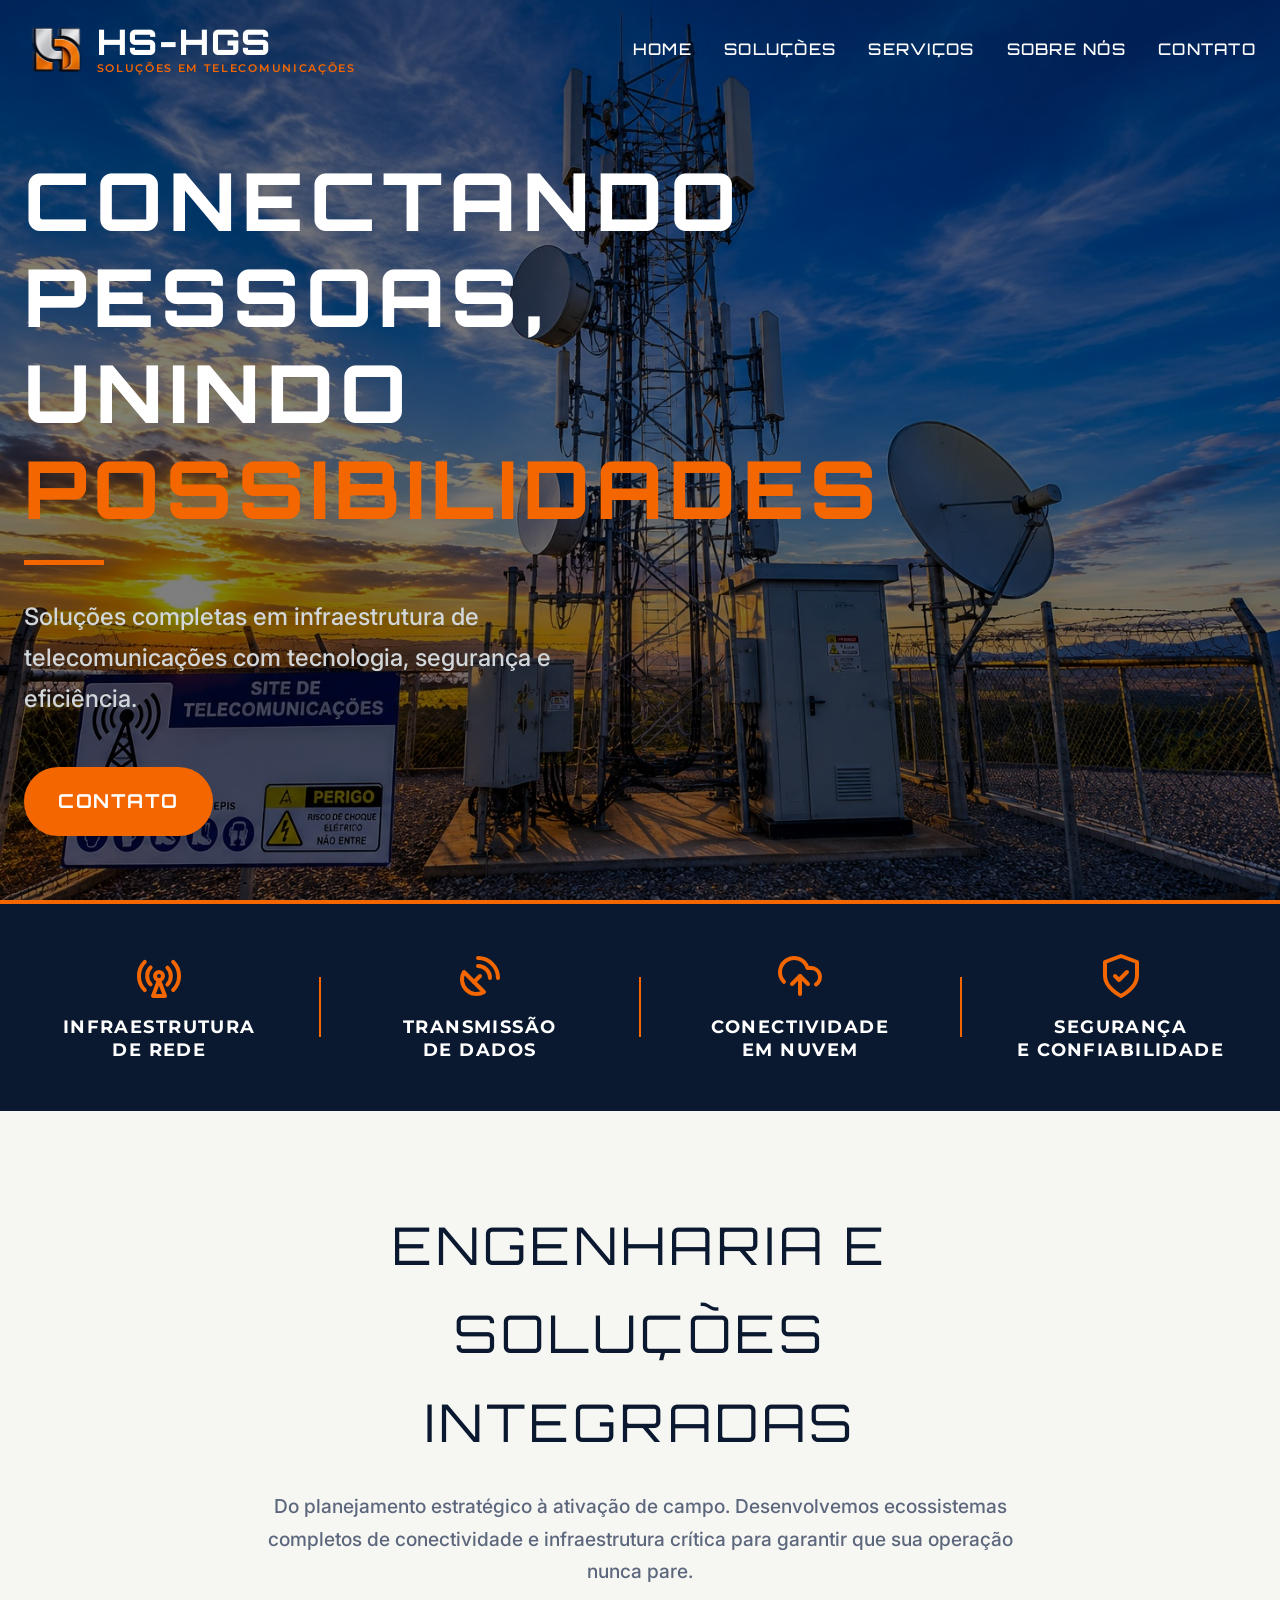
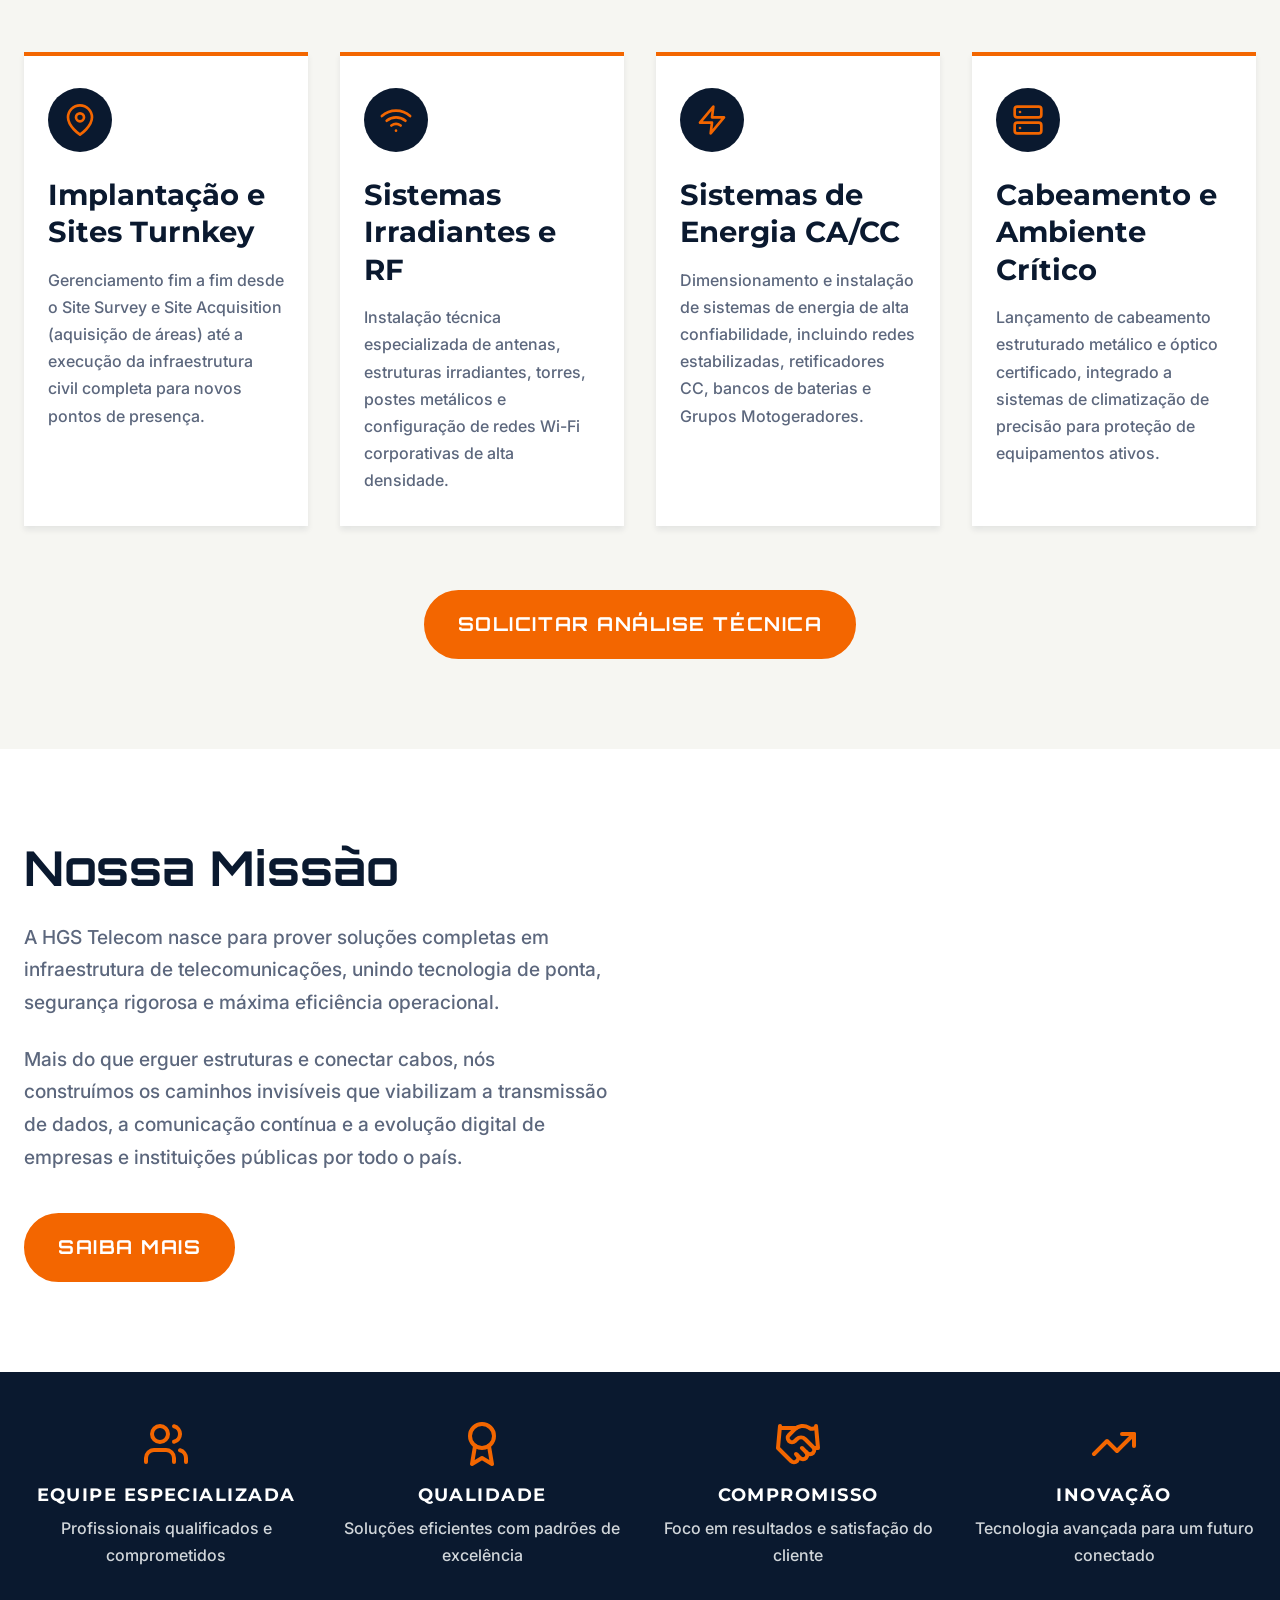
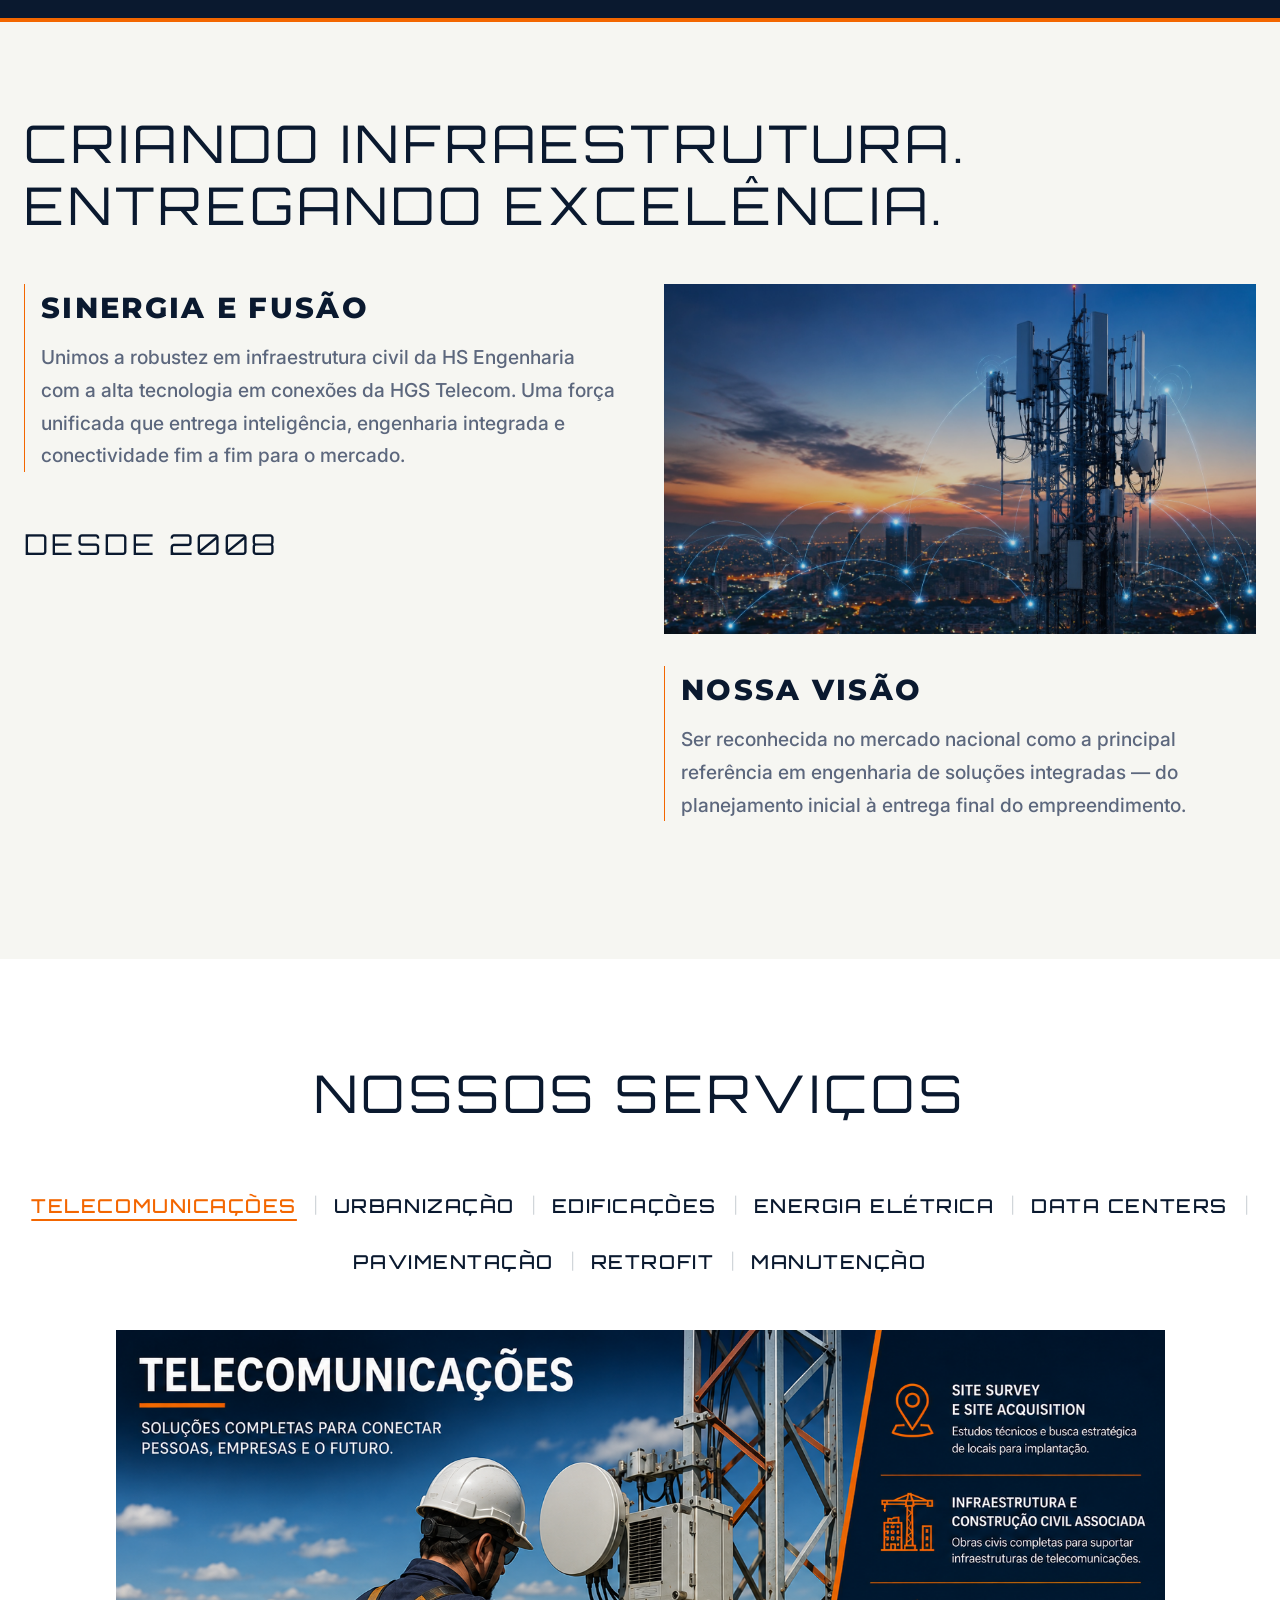
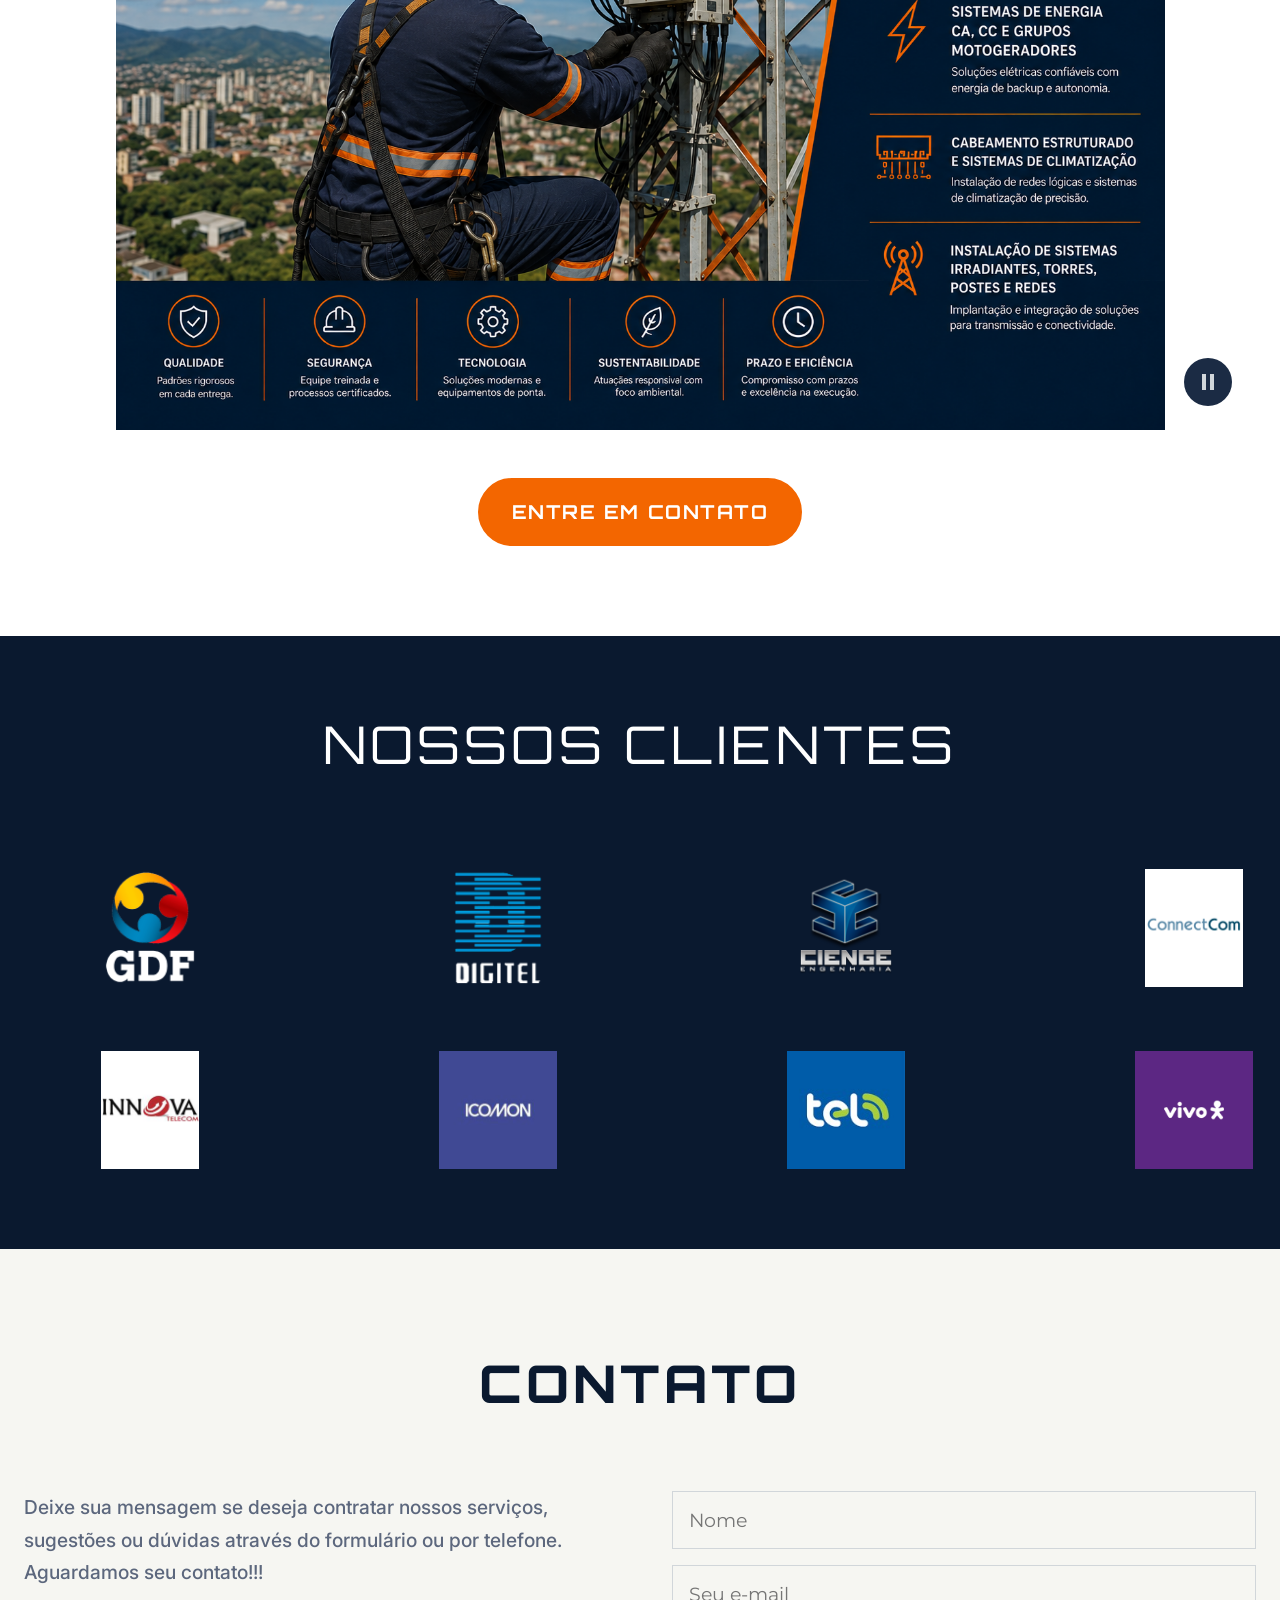
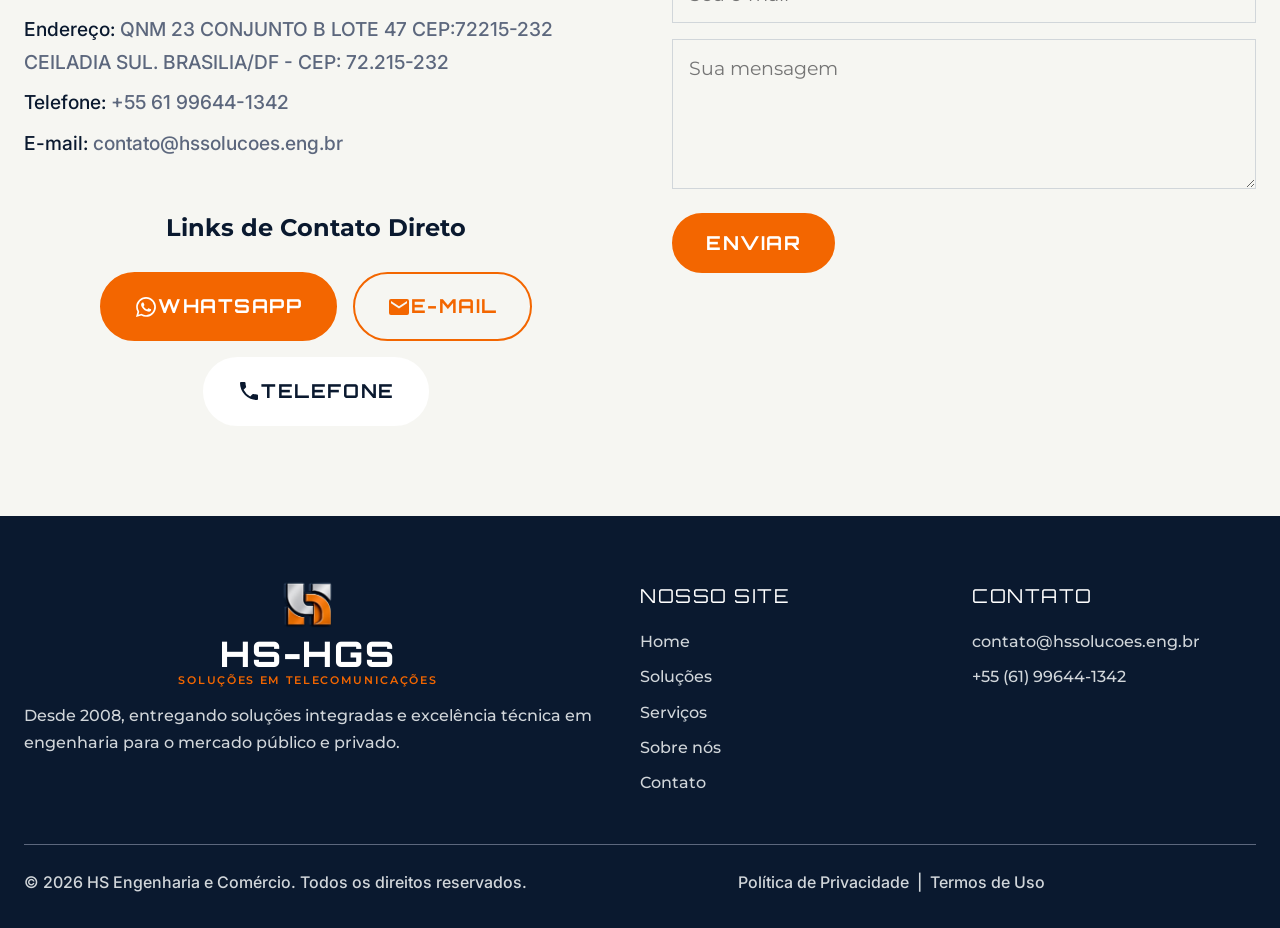
==== commit f01e2ef0: "Added new btns for direct contact and contact info fix" ====
--- a/index.html
+++ b/index.html
@@ -30,7 +30,7 @@
                     <span class="brand-text__subtitle">Soluções em Telecomunicações</span>
                 </div>
             </a>
-            
+
             <button class="burger-menu" id="burger-menu" aria-label="Abrir menu" aria-expanded="false" type="button">
                 <span class="burger-menu__line"></span>
                 <span class="burger-menu__line"></span>
@@ -39,7 +39,7 @@
             <div class="mobile-menu-overlay" id="mobile-menu-overlay"></div>
 
             <nav class="header__nav" id="header-nav" aria-label="Main Navigation Menu">
-                
+
                 <ul class="header__menu">
                     <li><a href="#home" class="header__link">Home</a></li>
                     <li><a href="#solutions" class="header__link">Soluções</a></li>
@@ -568,14 +568,41 @@
                         <ul class="contact__details-list">
                             <li><strong>Endereço:</strong> QNM 23 CONJUNTO B LOTE 47 CEP:72215-232 CEILADIA SUL.
                                 BRASILIA/DF - CEP:
-                                00.000-000 TROCAR CEP.</li>
+                                72.215-232</li>
                             <li><strong>Telefone:</strong> +55 61 99644-1342</li>
                             <li><strong>E-mail:</strong> contato@hssolucoes.eng.br</li>
                         </ul>
                     </address>
 
-                    <div class="contact__social">
-                        <!-- SVG Icons (LinkedIn, Instagram, etc) in monochrome format -->
+                    <div class="direct-links">
+                        <h3 class="direct-links__title">Links de Contato Direto</h3>
+
+                        <div class="direct-links__buttons">
+                            <a href="https://wa.me/5561996441342?text=Olá,%20gostaria%20de%20falar%20com%20a%20HS-HGS."
+                                class="btn btn--solid" target="_blank" rel="noopener noreferrer">
+                                <svg class="btn__icon" viewBox="0 0 24 24" aria-hidden="true">
+                                    <path fill="currentColor"
+                                        d="M12.04 2C6.57 2 2.13 6.45 2.13 11.92c0 1.75.46 3.45 1.33 4.95L2 22l5.25-1.38a9.86 9.86 0 0 0 4.79 1.22h.01c5.47 0 9.92-4.45 9.92-9.92C21.97 6.45 17.52 2 12.04 2Zm0 18.15h-.01a8.21 8.21 0 0 1-4.18-1.15l-.3-.18-3.12.82.83-3.04-.2-.31a8.17 8.17 0 1 1 6.98 3.86Zm4.48-6.12c-.25-.12-1.45-.72-1.67-.8-.22-.08-.38-.12-.54.12-.16.25-.62.8-.76.96-.14.16-.28.18-.53.06-.25-.12-1.04-.38-1.98-1.22-.73-.65-1.22-1.45-1.36-1.7-.14-.25-.01-.38.11-.5.11-.11.25-.28.37-.42.12-.14.16-.25.25-.41.08-.16.04-.31-.02-.43-.06-.12-.54-1.3-.74-1.78-.2-.47-.39-.4-.54-.41h-.46c-.16 0-.43.06-.65.31-.22.25-.86.84-.86 2.05s.88 2.38 1 2.54c.12.16 1.73 2.64 4.2 3.7.59.25 1.05.4 1.41.52.59.19 1.13.16 1.56.1.48-.07 1.45-.59 1.65-1.16.2-.57.2-1.06.14-1.16-.06-.1-.22-.16-.47-.28Z" />
+                                </svg>
+                                WhatsApp
+                            </a>
+
+                            <a href="mailto:contato@seudominio.com.br" class="btn btn--outline-brand">
+                                <svg class="btn__icon" viewBox="0 0 24 24" aria-hidden="true">
+                                    <path fill="currentColor"
+                                        d="M20 4H4a2 2 0 0 0-2 2v12a2 2 0 0 0 2 2h16a2 2 0 0 0 2-2V6a2 2 0 0 0-2-2Zm0 4.2-8 5.2-8-5.2V6l8 5.2L20 6v2.2Z" />
+                                </svg>
+                                E-mail
+                            </a>
+
+                            <a href="tel:+5561996441342" class="btn btn--outline">
+                                <svg class="btn__icon" viewBox="0 0 24 24" aria-hidden="true">
+                                    <path fill="currentColor"
+                                        d="M6.62 10.79a15.05 15.05 0 0 0 6.59 6.59l2.2-2.2a1 1 0 0 1 1.01-.24 11.36 11.36 0 0 0 3.58.57 1 1 0 0 1 1 1V20a1 1 0 0 1-1 1A17 17 0 0 1 3 4a1 1 0 0 1 1-1h3.5a1 1 0 0 1 1 1 11.36 11.36 0 0 0 .57 3.58 1 1 0 0 1-.24 1.01l-2.21 2.2Z" />
+                                </svg>
+                                Telefone
+                            </a>
+                        </div>
                     </div>
                 </div>
 
--- a/src/css/style.css
+++ b/src/css/style.css
@@ -20,14 +20,22 @@
   --weight-medium: 500;
   --weight-bold: 700;
   --weight-black: 800;
-  /*Font Sizes*/
-  --font-size-hero-title: clamp(2rem, 5vw + 1rem, 4.5rem);
-  --font-size-section-title: clamp(1.75rem, 4vw, 3rem);
-  --font-size-card-title: clamp(1.25rem, 2vw + 0.5rem, 1.65rem);
-  --font-size-hero-sub: clamp(1.125rem, 2vw + 0.5rem, 1.5rem);
-  --font-size-body: clamp(1rem, 1vw + 0.5rem, 1.25rem);
-  --font-size-body-big: clamp(1.125rem, 1.5vw + 0.5rem, 1.5rem);
-  --font-size-small: clamp(0.75rem, 0.5vw + 0.5rem, 0.875rem);
+
+  /* Typography - Fluid Scale */
+  /* Hero */
+  --font-size-hero-title: clamp(2rem, 5vw + 1rem, 5rem);
+  --font-size-hero-sub: clamp(1.25rem, 1.5vw + 1rem, 1.75rem);
+
+  /* Section Titles */
+  --font-size-section-title: clamp(2rem, 3vw + 1rem, 3.25rem);
+
+  /* Cards */
+  --font-size-card-title: clamp(1.4rem, 1.2vw + 1rem, 1.8rem);
+
+  /* Body */
+  --font-size-body-big: clamp(1.2rem, 0.8vw + 1rem, 1.5rem);
+  --font-size-body: clamp(1.05rem, 0.5vw + 1rem, 1.2rem);
+  --font-size-small: clamp(0.95rem, 0.3vw + 0.9rem, 1rem);
   /*Letter Spacing*/
   --letter-spacing-tight: normal;
   --letter-spacing-wide: 0.08em;
@@ -44,7 +52,7 @@
   --spacing-64: clamp(2.5rem, 5vw, 4rem);
   --section-padding-y: clamp(4rem, 10svh, 10rem);
 
-  --container-max-width: 1200px;
+  --container-max-width: 1500px;
   --grid-gap: clamp(1.5rem, 4vw, 3rem);
 
   /* Shadows */
@@ -276,6 +284,11 @@
   border-color: var(--color-text-primary);
 }
 
+.burger-menu,
+.mobile-menu-overlay {
+  display: none;
+}
+
 .hero {
   position: relative;
   min-height: 100dvh;
@@ -316,6 +329,52 @@
   z-index: 3;
 }
 
+.hero__content {
+  max-width: 800px;
+}
+
+.hero__title {
+  font-family: var(--font-primary);
+  font-size: var(--font-size-hero-title);
+  font-weight: var(--weight-black);
+  color: var(--color-white);
+  letter-spacing: var(--letter-spacing-wide);
+  line-height: var(--line-height-heading);
+  margin-bottom: var(--spacing-24);
+  text-transform: uppercase;
+}
+
+.hero__subtitle {
+  font-size: clamp(1.125rem, 2vw, 1.5rem);
+  font-weight: var(--weight-medium);
+  color: var(--color-border-light);
+  margin-bottom: var(--spacing-48);
+  max-width: 600px;
+}
+
+.hero__divider {
+  width: 80px;
+  border: none;
+  border-top: 5px solid var(--color-brand-accent);
+  margin-bottom: var(--spacing-32);
+}
+
+.highlight-orange {
+  color: var(--color-brand-accent);
+}
+
+.js-reveal {
+  opacity: 0;
+  transform: translateY(30px);
+  transition: var(--transition-default);
+  transition-delay: var(--reveal-delay, 0ms);
+}
+
+.js-reveal.is-visible {
+  opacity: 1;
+  transform: translateY(0);
+}
+
 .features-banner {
   background-color: var(--color-bg-dark);
   padding: var(--spacing-48) 0;
@@ -535,52 +594,6 @@
   text-align: center;
 }
 
-.hero__content {
-  max-width: 800px;
-}
-
-.hero__title {
-  font-family: var(--font-primary);
-  font-size: var(--font-size-hero-title);
-  font-weight: var(--weight-black);
-  color: var(--color-white);
-  letter-spacing: var(--letter-spacing-wide);
-  line-height: var(--line-height-heading);
-  margin-bottom: var(--spacing-24);
-  text-transform: uppercase;
-}
-
-.hero__subtitle {
-  font-size: clamp(1.125rem, 2vw, 1.5rem);
-  font-weight: var(--weight-medium);
-  color: var(--color-border-light);
-  margin-bottom: var(--spacing-48);
-  max-width: 600px;
-}
-
-.hero__divider {
-  width: 80px;
-  border: none;
-  border-top: 5px solid var(--color-brand-accent);
-  margin-bottom: var(--spacing-32);
-}
-
-.highlight-orange {
-  color: var(--color-brand-accent);
-}
-
-.js-reveal {
-  opacity: 0;
-  transform: translateY(30px);
-  transition: var(--transition-default);
-  transition-delay: var(--reveal-delay, 0ms);
-}
-
-.js-reveal.is-visible {
-  opacity: 1;
-  transform: translateY(0);
-}
-
 .company {
   padding: var(--section-padding-y) 0;
 }
@@ -644,7 +657,7 @@
 
 .company__image {
   width: 100%;
-  height: 200px;
+  height: 350px;
   display: block;
   object-fit: cover;
 }
@@ -815,7 +828,6 @@
   overflow: hidden;
 }
 
-/* INÍCIO DA ALTERAÇÃO: O frame (borda e background) foi removido para deixar apenas a imagem em destaque, a altura foi aumentada para 700px, e a imagem agora ocupa 100% da largura. */
 .service-presentation {
   display: none;
   border: none;
@@ -850,8 +862,6 @@
   background-position: center;
   background-repeat: no-repeat;
 }
-
-/* FIM DA ALTERAÇÃO */
 
 .services__pause-btn {
   position: absolute;
@@ -1049,6 +1059,32 @@
   font-weight: var(--weight-medium);
 }
 
+.direct-links {
+  margin-top: var(--spacing-48);
+  text-align: center;
+}
+
+.direct-links__title {
+  font-family: var(--font-secondary);
+  font-size: var(--font-size-body-big);
+  font-weight: var(--weight-bold);
+  color: var(--theme-text, var(--color-text-primary));
+  margin-bottom: var(--spacing-24);
+}
+
+.direct-links__buttons {
+  display: flex;
+  justify-content: center;
+  flex-wrap: wrap;
+  gap: var(--spacing-16);
+}
+
+.btn__icon {
+  width: 1.25em;
+  height: 1.25em;
+  flex-shrink: 0;
+}
+
 .form {
   display: flex;
   flex-direction: column;
--- a/src/css/mobile.css
+++ b/src/css/mobile.css
@@ -5,10 +5,19 @@
 }
 
 @media (max-width: 768px) {
+  .header__container {
+    width: 100%;
+    max-width: 100%;
+    padding-inline: var(--spacing-24);
+    display: flex;
+    justify-content: space-between;
+    align-items: center;
+  }
   .header__brand-text {
     flex-direction: column;
     align-items: flex-start;
     gap: 4px;
+    min-width: 0;
   }
 
   .brand-text__title {
@@ -33,6 +42,12 @@
     border: none;
     cursor: pointer;
     z-index: 1000;
+    flex-shrink: 0;
+    margin-left: auto;
+  }
+
+  .mobile-menu-overlay {
+    display: block;
   }
 
   .burger-menu__line {
@@ -115,6 +130,13 @@
     pointer-events: auto;
   }
 
+  .hero__title {
+    font-size: clamp(1.75rem, 8vw, 3rem);
+    letter-spacing: 0.04em;
+    max-width: 100%;
+  }
+
+
   .btn {
     padding: var(--spacing-16) var(--spacing-24);
     font-size: var(--font-size-small);
@@ -131,7 +153,6 @@
   .client-card {
     width: 150px;
   }
-
 
   .values__header {
     grid-template-columns: 1fr;
@@ -153,6 +174,12 @@
     height: 600px;
   }
 
+  .services__pause-btn {
+    bottom: 90%;
+    right: 4%;
+
+  }
+
   /* Imagens dos serviços */
   #service-telecom .service-presentation__image {
     background-image: url('../assets/images/services/telecomunicacao_mobile.png');
